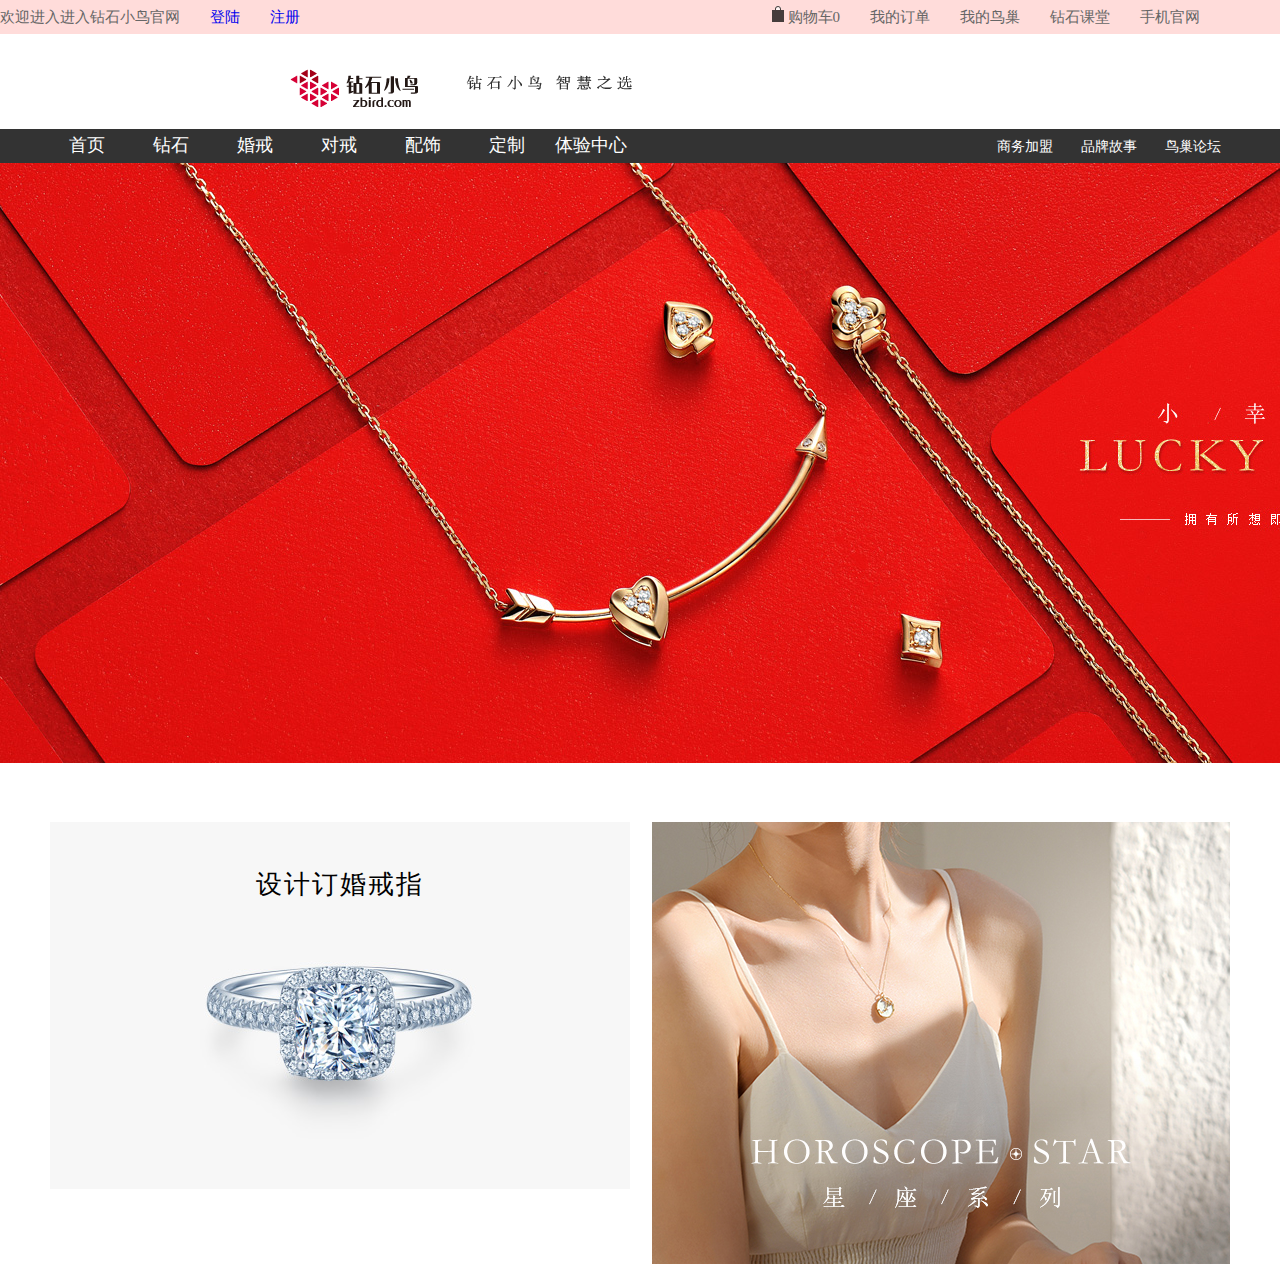
==== auth/index.html @ c62b1ae4 "首页修改" ====
<!DOCTYPE html>
<html>

<head>
    <meta charset="UTF-8">
    <meta name="viewport" content="width=device-width, initial-scale=1.0">
    <meta http-equiv="X-UA-Compatible" content="ie=edge">
    <title>Document</title>
    <link rel="stylesheet" href="../css/wwwcache/auth.css" type="text/css" media="screen" />
    <meta name="viewport" content="width=device-width,initial-scale=1">
    <link rel="stylesheet" href="css/header.css">
    <style>
        .nav {
            width: 100%;
            height: 34px;
            margin: 0 auto;
            background: #333;
            text-align: center;
            line-height: 34px;
        }
        
        .nav li {
            width: 80px;
            display: inline-flex;
        }
        
        .nav_top a {
            display: block;
            width: 97px;
            font: 18px Arail, "宋体";
            color: #fff;
            float: left;
            list-style: none;
            text-decoration: none;
        }
        
        .floor_middle {
            background: #fff;
            width: 100%;
            color: #333;
            font: 12px Arial, "宋体";
            text-align: center;
        }
        
        .floor_main {
            margin: 55px auto 0;
            width: 1180px;
        }
        
        .floor_main::after {
            clear: both;
            visibility: hidden;
            display: block;
            height: 0;
            font-size: 0;
            content: "";
        }
        
        .floor_title {
            float: left;
            background: #f7f7f7;
            width: 580px;
            padding-bottom: 46px;
        }
        
        .floor_title .u_lef_tit {
            font-size: 26px;
            margin: 0;
            padding: 45px 0 27px;
        }
        
        .u_lef_tit {
            color: #000;
            font: 24px Arial, "宋体";
            text-align: center;
            font-weight: normal;
            margin: 0;
            letter-spacing: 2px;
        }
        
        .floor_pic {
            float: right;
            width: 578px;
            height: 442px;
            position: relative;
        }
        
        .left_div_focus {
            width: 352px;
            height: 190px;
            margin: 24px auto 0;
            overflow: hidden;
            position: relative;
            z-index: 0;
        }
        
        .left_div_focus div {
            width: 352px;
            height: 190px;
            position: absolute;
            top: 0;
            left: 0;
        }
        
        .left_div_focus div.u_diy_1 {
            width: 352px;
            height: 190px;
            background: url("../auth/img/floorpic/floor2/diy_1.jpg") center no-repeat;
        }
        
        .left_div_focus div.u_diy_2 {
            background: url("../auth/img/floorpic/floor2/diy_2.jpg") center no-repeat;
            z-index: 2;
        }
        
        .left_div_focus div.u_diy_3 {
            background: url("../auth/img/floorpic/floor2/diy_3.jpg") center no-repeat;
            z-index: 2;
        }
        
        .left_div_focus a.left_btn {
            width: 204px;
            height: 34px;
            line-height: 34px;
            display: block;
            margin: 0px auto 12px;
            background: #f6827a;
            color: #fff;
            text-align: center;
            font-size: 12px;
        }
        
        .left_btn a {
            text-decoration: none;
        }
    </style>
</head>
<header>
    <!--登录页面顶部样式-->
    <div class="header_top">
        <!-- 顶部边框-->
        <div class="header_top_border">
            <ul class="header_top_border_left">
                <li>欢迎进入进入钻石小鸟官网</li>
                <li><a href="zxxn-login.html">登陆</a>
                </li>
                <li><a href="zxxn-reg.html">注册</a>
                </li>
            </ul>
            <ul class="header_top_border_right">
                <li>
                    <img src="img/login/header_box.png" width="12px" /> 购物车0
                </li>
                <li>我的订单</li>
                <li>我的鸟巢</li>
                <li>钻石课堂</li>
                <li>手机官网</li>
            </ul>
        </div>
    </div>
    <!-- 顶部LOGO-->
    <div class="indexw_header_middle">
        <div class="indexw_header_middleL">
            <a href="">
                <img class="indexl_logo" src="img/login/e7d95bd4f523b9d296421613e6267360.png" width="128px" height="38px" />
            </a>
        </div>
        <div class="index_slogan">
            <a href="index.html" target="_blank"><img src="img/login/pcslogan.png"></a>
        </div>
    </div>
</header>

<body>
    <div class="nav">
        <ul class="nav_top">
            <li><a href="">首页</a></li>
            <li><a href="">钻石</a></li>
            <li><a href="">婚戒</a></li>
            <li><a href="">对戒</a></li>
            <li><a href="">配饰</a></li>
            <li><a href="">定制</a></li>
            <li><a href="">体验中心</a></li>
            <li style="margin-left: 350px"><a href="" style="font-size: 14px">商务加盟</a></li>
            <li><a href="" style="font-size: 14px">品牌故事</a></li>
            <li><a href="" style="font-size: 14px">鸟巢论坛</a></li>
        </ul>
    </div>
    <div>
        <img src="../auth/img/lunbopic/lunbo1.jpg" alt="">
        <img src="../auth/img/lunbopic/lunbo2.jpg" alt="" hidden>
        <img src="../auth/img/lunbopic/lunbo3.jpg" alt="" hidden>
        <img src="../auth/img/lunbopic/lunbo4.jpg" alt="" hidden>
    </div>
    <div class="floor_middle">
        <div class="floor_main">
            <div class="floor_title">
                <h2 class="u_lef_tit">设计订婚戒指</h2>
                <div class="left_div_focus">
                    <div class="u_diy_1">
                    </div>
                    <div style="display: none" class="u_diy_2" hidden>
                    </div>
                    <div style="display: none" class="u_diy_3" hidden>
                    </div>
                    <a href="" class="left_btn" style="margin-top: 60px">从挑选钻石开始</a>
                    <a href="" class="left_btn">从挑选款式开始</a>
                </div>
            </div>
            <div class="floor_pic">
                <a href=""><img src="../auth/img/floorpic/floor2/4fadd17f7879fd63fd1bebb03452efa7.jpg" alt="" style="width: 578px;height: 442px;opacity: 1;"></a>
            </div>
        </div>
    </div>

</body>
<footer>

</footer>

</html>
---- css/wwwcache/auth.css ----
﻿:focus {
    outline: none;
}


/*for IE*/

::-moz-focus-inner {
    border-color: transparent;
}


/*for mozilla*/

input:focus {
    outline: none;
}

.auth_main_quick a:link,
.auth_main_quick a:visited,
.auth_main a:link,
.auth_main a:visited,
.auth_main_login a:link,
.auth_main_login a:visited {
    color: #999999;
    text-decoration: underline;
}

input {
    color: #333333;
    font-family: Arial, Helvetica, sans-serif;
}

input,
button,
select,
textarea {
    outline: none
}

input:-webkit-autofill {
    -webkit-box-shadow: 0 0 0px 1000px white inset;
}

input,
select,
textarea {
    margin: 0;
}

.clearHeight {
    width: 100%;
    height: auto;
    overflow: hidden;
    clear: both;
}

.auth_main_login {}

.auth_tit_login {
    text-align: left;
    width: 925px;
    height: 30px;
    padding: 0 0 0 15px;
    margin: 0 auto 1px auto;
    font-size: 16px;
    font-family: "宋体";
    color: #fff;
    background-color: #666666;
    line-height: 30px;
    overflow: hidden;
}

.auth_main_login .main {
        float: left;
        /* width:100%; */
        height: 510px;
        position: relative;
        overflow: hidden;
        right: -80px;
        top: 20px;
    background: url('../../ww3/auth/auth_main_login.jpg') no-repeat 38px 130px;
}

.auth_main_login .right {
    float: left;
    width: 380px;
    height: 434px;
    font-size: 12px;
    color: #666666;
    background: url('../../ww3/auth/pink_right.jpg') no-repeat scroll 78px 173px transparent;
}

.auth_main_login .main ul {
    text-align: left;
    margin-top: -15px;
    padding-top: 1px;
}

.auth_main_login .main ul li {
    list-style-position: outside;
    padding-left: 78px;
    text-align: left;
    font-size: 14px;
    color: #999999;
    height: 34px;
    line-height: 34px;
    overflow: hidden;
}

.auth_main_login .main .infoWrong {
    background: url('../../ww3/auth/info_wrong.jpg') no-repeat scroll 410px 10px transparent;
}

.auth_main_login .main .infoRight {
    background: url('../../ww3/auth/info_right.jpg') no-repeat scroll 410px 10px transparent;
}

.auth_main_login .main ul .tips {
    height: 22px;
    width: 310px;
    font-size: 12px;
    color: #666666;
    line-height: 22px;
    overflow: hidden;
}

.auth_main_login .main ul .tips02 {
    background: url('../../ww3/auth/icon_tips1.jpg') no-repeat sc
    roll 4px 1px #ffe79d;
}

.auth_main_login .main ul .tips01 {
    background: url('../../ww3/auth/icon_tips2.jpg') no-repeat scroll 4px 2px #f4bfbf;
}

.auth_main_login .main ul .aotologin {
    height: 20px;
    width: 360px;
    padding: 0;
    /*padding-top: 2px;*/
    font-size: 12px;
    font-family: "宋体";
    color: #666666;
    line-height: 16px;
    overflow: hidden;
}

.auth_main_login .main ul .aotologin span {
    font-family: "宋体";
    float: left;
    color: #666666;
}

.auth_main_login .main ul .aotologin a {
    font-family: "宋体";
    color: #666666;
    float: right;
    text-decoration: none;
}

.auth_main_login .main ul .aotologin a:hover {
    color: #ff8a81;
}

.auth_main_login .main ul .submit {
    height: 40px;
    width: 285px;
    padding: 0;
    font-size: 12px;
    margin-left: 77px;
    color: #666666;
    line-height: 40px;
    overflow: hidden;
}

.auth_main_login .main ul input {
    border: none;
}

.auth_main_login .main .inputStyle01,
.auth_main_login .main .inputStyle01Hover,
.auth_main_login .main .inputStyleTips {
    font-size: 12px;
    color: #333333;
    height: 34px;
    /*去除行高 H 10-30*/
    line-height: normal;
    line-height: 34px\9;
    padding-left: 16px;
    width: 267px;
    margin: 0;
    text-align: left;
    overflow: hidden;
    font-family: Arial, '宋体';
}

.auth_main_login .main ol {
    text-align: left;
}

.auth_main_login .main ol li {
    font-size: 12px;
    color: #666666;
    line-height: 24px;
}

.auth_main_login .right .button {
    width: 94px;
    height: 24px;
    text-align: center;
    line-height: 24px;
    border: none;
    color: #666666;
    cursor: pointer;
    background: url('../../ww3/auth/btn_bg.jpg') no-repeat scroll 0 0 transparent;
}

.auth_main_login .right ul {
    margin: 120px 0 0 80px;
}

.auth_main_login .right ol {
    margin: 50px 0 0 80px;
}

.auth_main_login .right li {
    text-align: left;
    font-size: 12px;
    color: #666;
    line-height: 24px;
}

.auth_main_login .alipayLogin .line {
    margin: 4px 45px 6px 0;
    border-top: dashed 1px #999;
}

.auth_main {
    text-align: left;
    width: 940px;
    margin: 0 auto;
    overflow: hidden;
    background: url('../../ww3/auth/authlogin_39.gif') no-repeat right bottom #fbc9bf;
}

.auth_main .auth_tit {
    text-align: left;
    width: 925px;
    padding: 0 0 0 15px;
    margin: 0px auto 1px auto;
    font-size: 14px;
    color: #fff;
    background-color: #666666;
    line-height: 30px;
    overflow: hidden;
    border-bottom: solid 1px #FFF;
    border-top: solid 1px #c2c2c2;
}

.auth_main .left {
    float: left;
    width: 530px;
    padding: 30px;
    padding-right: 0;
}

.auth_main .right {
    float: right;
    width: 360px;
    padding: 10px;
}

.auth_main .loginBottom {
    background: url('../../ww3/auth/authlogin_42.gif') no-repeat bottom;
    padding-bottom: 17px;
}

.auth_main .topTab {
    width: 530px;
}

.auth_main .topTab li {
    width: 110px;
    float: left;
    margin-right: 5px;
}

.auth_main .topTabNormal {
    background: url('../../ww3/auth/authlogin_03.gif') no-repeat;
    width: 110px;
    height: 38px;
    text-align: center;
    line-height: 38px;
    font-size: 14px;
    color: #fff;
    cursor: pointer;
}

.auth_main .topTabAction {
    background: url('../../ww3/auth/authlogin_05.gif') no-repeat;
    width: 110px;
    height: 38px;
    text-align: center;
    line-height: 38px;
    font-size: 14px;
    color: #987976;
    font-weight: bold;
    cursor: pointer;
}

.auth_main .loginContent {
    background: #FFF;
    width: 490px;
    padding: 20px;
    overflow: hidden;
}

.auth_main .loginContent li {
    margin-bottom: 2px;
    width: 420px;
    height: 60px;
    float: left;
}

.auth_main .loginContent li div {
    height: 20px;
}

.auth_main .loginContent li h2 {
    width: 90px;
    float: left;
    color: #999;
    font-size: 14px;
    font-weight: normal;
    text-align: right;
    line-height: 30px;
    _padding-top: 6px;
}

.auth_main .loginContent li p {
    float: right;
    margin-bottom: -2px;
    padding-left: 10px;
    width: 320px;
}

.auth_main .loginContent li h3 {
    float: left;
    padding-left: 10px;
    width: 130px;
}

.auth_main .loginContent li h4 {
    float: left;
    width: 100px;
    padding-left: 10px;
}

.auth_main .loginContent li h5 {
    float: left;
    line-height: 31px;
    font-weight: normal;
    color: #999;
}

.auth_main .loginContent .inputStyle01 {
    outline: none;
    font-size: 14px;
    color: #333333;
    background: url('../../ww3/auth/authlogin_10.gif') no-repeat;
    width: 276px;
    height: 27px;
    padding: 2px 0 0 5px;
    line-height: 26px;
}

.auth_main .loginContent .inputStyle01Hover {
    outline: none;
    font-size: 14px;
    color: #333333;
    background: url('../../ww3/auth/authlogin_10_2.gif') no-repeat;
    width: 276px;
    height: 27px;
    padding: 2px 0 0 5px;
    line-height: 26px;
}

.auth_main .loginContent .inputStyle02 {
    font-size: 14px;
    color: #333333;
    background: url('../../ww3/auth/authlogin_28.gif') no-repeat;
    width: 123px;
    height: 27px;
    padding: 2px 0 0 5px;
    line-height: 26px;
}

.auth_main .loginContent .inputStyle02Hover {
    outline: none;
    font-size: 14px;
    color: #333333;
    background: url('../../ww3/auth/authlogin_28_2.gif') no-repeat;
    width: 123px;
    height: 27px;
    padding: 2px 0 0 5px;
    line-height: 26px;
}

.auth_main .imgForm01 {
    border: solid 1px #c2c2c2;
    text-align: center;
    margin-top: 3px;
    padding: 1px 0;
    *vertical-align: middle;
    +vertical-align: middle;
}

.auth_main .loginContent .button01 {
    background: url('../../ww3/auth/authlogin_36.gif') no-repeat;
    width: 229px;
    height: 37px;
    line-height: 37px;
    text-align: center;
    font-size: 14px;
    color: #FFF;
    margin-left: 100px;
}

.auth_main .button02 {
    margin-bottom: 10px;
    width: 240px;
}

.auth_main .button02 h2 {
    color: #666;
    font-weight: normal;
    margin-bottom: 10px;
}

.auth_main .button02 p {
    background: url('../../ww3/auth/authlogin_13.gif') no-repeat;
    width: 94px;
    height: 24px;
    text-align: center;
    line-height: 24px;
}

.auth_main .right .line01 {
    border-bottom: dashed 1px #FFF;
    padding: 10px 0;
}

.auth_main .otherLogin {
    margin-bottom: 10px;
    width: 240px;
    padding: 20px 0 0 60px;
}

.auth_main .otherLogin p {
    margin-bottom: 10px;
    color: #666666;
}

.auth_main .loginContent .tips01 {
    color: #987976;
    background: url('../../ww3/auth/authlogin_43.gif') no-repeat;
    width: 248px;
    height: 22px;
    line-height: 22px;
    padding-left: 30px;
    margin-left: 100px;
    float: left;
}

.auth_main .loginContent .tips02 {
    color: #987976;
    background: url('../../ww3/auth/authlogin_44.gif') no-repeat;
    width: 248px;
    height: 22px;
    line-height: 22px;
    padding-left: 30px;
    margin-left: 100px;
    float: left;
}

.auth_main .loginContent .tips03 {
    background: url('../../ww3/auth/authlogin2_10.gif') no-repeat;
    width: 116px;
    height: 20px;
    font-size: 12px;
    color: #333333;
    line-height: 20px;
    text-align: center;
    margin-left: 100px;
    _margin-left: 150px;
    float: left;
    border: none;
    cursor: pointer;
}

*html .auth_main .loginContent .tips01 {
    color: #987976;
    background: url('../../ww3/auth/authlogin_43.gif') no-repeat;
    width: 248px;
    height: 22px;
    line-height: 22px;
    padding-left: 30px;
    margin-left: 50px;
    float: left;
}

*html .auth_main .loginContent .tips02 {
    color: #987976;
    background: url('../../ww3/auth/authlogin_44.gif') no-repeat;
    width: 248px;
    height: 22px;
    line-height: 22px;
    padding-left: 30px;
    margin-left: 50px;
    float: left;
}

*html .auth_main .loginContent .tips03 {
    background: url('../../ww3/auth/authlogin2_10.gif') no-repeat;
    width: 116px;
    height: 20px;
    line-height: 20px;
    text-align: center;
    margin-left: 100px;
    float: left;
    border: none;
    cursor: pointer;
}

.auth_main .loginContent li .emailChoice {
    position: absolute;
    background: #FFF;
    z-index: 100px;
    height: auto;
    width: 273px;
    height: 180px;
}

.auth_main .loginContent li .emailChoice .newemail {
    width: 260px;
    height: 18px;
    line-height: 18px;
    margin-bottom: 0;
    font-family: Arial, Helvetica, sans-serif;
    color: #999;
    padding: 0 5px;
    overflow: hidden;
}

.auth_main .emailChoiceAction {
    background: #fbc9bf;
}

.auth_main .infoRight {
    background: url('../../ww3/auth/info_right.jpg') no-repeat 390px 10px;
}

.auth_main .infoWrong {
    background: url('../../ww3/auth/info_wrong.jpg') no-repeat 390px 10px;
}

.auth_main_quick .infoRight {
    background: url('../../ww3/auth/info_right.jpg') no-repeat 270px 10px;
}

.auth_main_quick .infoWrong {
    background: url('../../ww3/auth/info_wrong.jpg') no-repeat 270px 10px;
}

.auth_main_quick {
    width: 100%;
    text-align: left;
}

.auth_main_quick .block {
    width: 100%;
}

.auth_main_quick .top {
    width: 330px;
    margin-bottom: 5px;
}

.auth_main_quick .top h2 {
    float: left;
    font-weight: normal;
    color: #666;
}

.auth_main_quick .top p {
    float: right;
}

.auth_main_quick .topTab {
    width: 330px;
}

.auth_main_quick .topTab li {
    width: 100px;
    float: left;
    margin-right: 2px;
}

.auth_main_quick .topTabNormal {
    background: url('../../ww3/auth/authlogin2_05.gif') no-repeat;
    width: 100px;
    height: 28px;
    text-align: center;
    color: #fff;
    line-height: 28px;
    font-size: 14px;
    cursor: pointer;
}

.auth_main_quick .topTabAction {
    background: url('../../ww3/auth/authlogin2_03.gif') no-repeat;
    width: 100px;
    height: 28px;
    text-align: center;
    line-height: 28px;
    font-size: 14px;
    color: #987976;
    font-weight: bold;
    cursor: pointer;
}

.auth_main_quick .loginContent {
    background: #FFF;
    width: 290px;
    padding: 20px;
    position: relative;
}

.auth_main_quick .loginContent .loginNav {
    border-bottom: dashed 1px #999;
    margin-bottom: 15px;
    padding-bottom: 10px;
}

.auth_main_quick .loginContent .loginNav .red {
    color: #F3776E;
}

.auth_main_quick .loginContent .loginNav span {
    cursor: pointer;
}

.auth_main_quick .loginContent .loginNav p {
    display: inline;
    padding: 0 5px;
}

.auth_main_quick .loginContent .loginDetail {
    width: 290px;
    overflow: hidden;
}

.auth_main_quick .loginContent .loginDetail li {
    float: left;
    width: 290px;
    overflow: hidden;
}

.auth_main_quick .loginContent .loginDetail li h2 {
    width: 45px;
    float: left;
    color: #666;
    font-weight: normal;
    text-align: right;
    line-height: 30px;
}

.auth_main_quick .loginContent .loginDetail li p {
    float: left;
    padding-left: 5px;
    width: 230px;
}

.auth_main_quick .loginContent .loginDetail li h3 {
    float: left;
    padding-left: 5px;
    width: 75px;
}

.auth_main_quick .loginContent .loginDetail li h4 {
    float: left;
    width: 80px;
    padding-left: 5px;
}

.auth_main_quick .loginContent .loginDetail li h5 {
    line-height: 31px;
    font-weight: normal;
    color: #999;
}

.auth_main_quick .inputStyleTips {
    color: #333333;
    background: url('../../ww3/auth/inputip_bg.jpg') no-repeat scroll -4px -2px transparent;
}

.auth_main_quick .inputStyle01 {
    color: #333333;
}

.auth_main_quick .inputStyle01Hover {
    color: #333333;
    background: url('../../ww3/auth/input_bg1.jpg') no-repeat scroll -4px -2px transparent;
}

.auth_main_quick .emailChoice {
    position: absolute;
    background: #FFF;
    z-index: 100px;
    left: 70px;
    top: 85px;
    width: 222px;
}

.auth_main_quick .emailChoice li {
    width: 212px;
    line-height: 18px;
    margin-bottom: 0;
    font-family: Arial, Helvetica, sans-serif;
    color: #999;
    padding: 0 5px;
}

.auth_main_quick .emailChoiceAction {
    background: #fbc9bf;
}

.auth_main_quick .imgForm01 {
    border: solid 1px #c2c2c2;
    text-align: center;
    margin-top: 2px;
    padding: 0;
}

.auth_main_quick .loginContent .tips01 {
    background: url('../../ww3/auth/authlogin_43_2.gif') no-repeat;
    width: 188px;
    height: 22px;
    line-height: 22px;
    padding-left: 30px;
    margin-left: 50px;
    float: left;
}

.auth_main_quick .loginContent .tips02 {
    background: url('../../ww3/auth/authlogin_44_2.gif') no-repeat;
    width: 188px;
    height: 22px;
    line-height: 22px;
    padding-left: 30px;
    margin-left: 50px;
    float: left;
}

.auth_main_quick .loginContent .tips03 {
    background: url('../../ww3/auth/authlogin2_10.gif') no-repeat;
    width: 116px;
    height: 20px;
    line-height: 20px;
    text-align: center;
    margin-left: 50px;
    float: left;
    color: #666;
    border: none;
    cursor: pointer;
}

*html .auth_main_quick .loginContent .tips01 {
    background: url('../../ww3/auth/authlogin_43_2.gif') no-repeat;
    width: 188px;
    height: 22px;
    line-height: 22px;
    padding-left: 52px;
    margin-left: 25px;
    float: left;
}

*html .auth_main_quick .loginContent .tips02 {
    background: url('../../ww3/auth/authlogin_44_2.gif') no-repeat;
    width: 188px;
    height: 22px;
    line-height: 22px;
    padding-left: 30px;
    margin-left: 25px;
    float: left;
}

*html .auth_main_quick .loginContent .tips03 {
    background: url('../../ww3/auth/authlogin2_10.gif') no-repeat;
    width: 116px;
    height: 20px;
    line-height: 20px;
    text-align: center;
    margin-left: 52px;
    float: left;
    color: #666;
    border: none;
    cursor: pointer;
}

.auth_main_quick .liHeight {
    margin: 0 0 0 45px;
    _margin-left: 25px;
    width: 260px;
    height: 22px;
    overflow: hidden;
}

.auth_main_quick .loginContent .button01 {
    background: url('../../ww3/auth/authlogin2_17.gif') no-repeat;
    width: 142px;
    height: 24px;
    line-height: 24px;
    text-align: center;
    color: #FFF;
    margin-left: 50px;
    margin-bottom: 5px;
}

.auth_main_quick .loginContent .button02 {
    background: url('../../ww3/auth/authlogin2_14.gif') no-repeat;
    width: 53px;
    height: 24px;
    line-height: 24px;
    text-align: center;
    color: #FFF;
    margin-left: 50px;
    margin-bottom: 5px;
    float: left;
}

.auth_main_quick .notice {
    margin-left: 45px;
    _margin-left: 22px
}

*html .auth_main_quick .loginContent .button02 {
    background: url('../../ww3/auth/authlogin2_14.gif') no-repeat;
    width: 53px;
    height: 24px;
    line-height: 24px;
    text-align: center;
    color: #FFF;
    margin-left: 44px;
    margin-bottom: 5px;
    float: left;
}

.auth_main_quick .loginContent .forgetpw {
    float: left;
    padding: 7px 0 0 8px;
}

.auth_main_quick .loginContent .otherLogin {
    border-top: dashed 1px #999;
    padding-top: 10px;
    margin-top: 10px;
}

.auth_main_quick .loginContent .loginCheckBox {
    float: left;
    padding-left: 50px;
    padding-bottom: 10px;
}

.auth_main .loginContent .loginAuto,
.auth_main_quick .loginContent .loginAuto {
    float: left;
    line-height: 22px;
    padding-left: 5px;
}

.auth_main .loginContent .loginCheckBox {
    float: left;
    padding-left: 100px;
    padding-bottom: 5px;
}

.auth_main .loginContent .button03 {
    background: url('../../ww3/auth/authlogin_47.gif') no-repeat;
    width: 119px;
    height: 37px;
    line-height: 37px;
    text-align: center;
    color: #FFF;
    margin-left: 100px;
    margin-bottom: 5px;
    float: left;
    font-size: 14px;
}

*html .auth_main .loginContent .button03 {
    background: url('../../ww3/auth/authlogin_47.gif') no-repeat;
    width: 119px;
    height: 37px;
    line-height: 37px;
    text-align: center;
    color: #FFF;
    margin-left: 50px;
    margin-bottom: 5px;
    float: left;
    font-size: 14px;
}

.auth_main .loginContent .forgetpw {
    float: left;
    padding: 13px 0 0 8px;
}

.auth_main .loginContent .otherLogin2 {
    border-top: dashed 1px #999;
    padding-top: 10px;
    margin-top: 10px;
}

.span_txt {
    padding: 4px 0 0 0;
    width: 43px;
    margin: 0px;
    float: left;
    line-height: 30px;
    color: #666666
}

.auth_main_quick .span_txt {
    width: 35px;
    _width: 26px;
    margin: 0px;
    float: left;
    line-height: 30px;
    color: #666666
}

.auth_logined {
    text-align: left;
    width: 940px;
    margin: 0 auto;
    overflow: hidden;
    margin-top: 5px;
    margin-bottom: 10px;
}

.auth_logined .tit {
    text-align: left;
    width: 925px;
    padding: 0 0 0 15px;
    margin: 0px auto 0px auto;
    font-size: 14px;
    color: #fff;
    background-color: #666666;
    line-height: 30px;
    overflow: hidden;
}

.auth_logined .cont {
    width: 938px;
    border: solid 1px #D3D9DC;
    border-top: none;
}

.auth_logined .cont .tips {
    text-align: center;
    padding-top: 50px;
    width: 700px;
    margin: 0 auto;
}

.auth_logined .cont .tips p {
    float: left;
    width: 140px;
    text-align: right;
    padding-right: 10px;
}

.auth_logined .cont .tips h3 {
    float: right;
    text-align: left;
    width: 550px;
    font-size: 16px;
    font-weight: bold;
}

.auth_logined .cont .tips h5 {
    float: right;
    text-align: left;
    width: 550px;
    font-size: 16px;
    font-weight: bold;
    padding-top: 3px;
}

.auth_logined .cont .tips h4 {
    float: right;
    width: 548px;
    text-align: left;
    color: #666;
    font-weight: normal;
    line-height: 18px;
    padding-left: 2px;
    padding-top: 5px;
    font-size: 14px;
}

.auth_logined .cont .verify {
    background: #FDE8E3;
    margin: 20px;
    padding: 15px 30px;
    margin-bottom: 10px;
    margin-top: 50px;
}

.auth_logined .cont .verifyTop {
    background: url('../../ww3/auth/authlogined_r6_c2_s1.jpg') no-repeat 0 5px;
    padding-left: 25px;
    line-height: 25px;
    color: #333;
    margin-bottom: 40px;
}

.auth_logined .verifyCont {
    width: 838px;
}

.auth_logined .verifyCont .left {
    float: left;
    width: 415px;
}

.auth_logined .verifyCont .right {
    float: right;
    width: 415px;
}

.auth_logined .verifyContDetail {
    width: 415px;
    margin-bottom: 20px;
}

.auth_logined .verifyContDetail p {
    float: left;
    width: 100px;
    text-align: right;
    padding-right: 10px;
}

.auth_logined .verifyContDetail h3 {
    float: right;
    text-align: left;
    width: 300px;
    padding-top: 15px;
}

.auth_logined .verifyContDetail h4 {
    float: right;
    width: 297px;
    text-align: left;
    color: #666;
    font-weight: normal;
    line-height: 25px;
    padding-left: 3px;
    padding-top: 10px;
}

.auth_logined .verifyContDetail02 {
    width: 330px;
    margin-bottom: 20px;
    padding-left: 85px;
}

.auth_logined .verifyContDetail02 p {
    float: left;
    width: 100px;
    text-align: right;
    padding-right: 10px;
}

.auth_logined .verifyContDetail02 h3 {
    float: right;
    text-align: left;
    width: 215px;
    padding-top: 15px;
}

.auth_logined .verifyContDetail02 h4 {
    float: right;
    width: 212px;
    text-align: left;
    color: #666;
    font-weight: normal;
    line-height: 25px;
    padding-left: 3px;
    padding-top: 10px;
}

.auth_logined a.gray_333:link,
a.gray_333:visited {
    color: #333;
    text-decoration: none;
}

.auth_logined a.gray_333:hover {
    text-decoration: underline;
    color: #333;
}

.auth_logined a.gray_333:active {
    color: #333;
    text-decoration: underline;
}

.auth_logined .skip {
    margin-bottom: 10px;
    text-align: right;
    padding-right: 30px;
}

.auth_password {
    text-align: left;
    width: 940px;
    margin: 0 auto;
    overflow: hidden;
    margin-top: 20px;
}

.auth_password .tit {
    text-align: left;
    width: 924px;
    padding: 0 0 0 15px;
    margin: 0px auto 1px auto;
    font-size: 14px;
    color: #fff;
    background-color: #666666;
    line-height: 30px;
    overflow: hidden;
    border-top: solid 1px #c2c2c2;
}

.auth_password .cont {
    background: url('../../ww3/auth/authpw_r6_c2_s1.jpg') repeat-y;
    width: 939px;
}

.auth_password .contBottom {
    background: url('../../ww3/auth/authpw_r7_c2_s1.jpg') no-repeat bottom;
    width: 939px;
    padding-bottom: 5px;
}

.auth_password .cont02 {
    background: url('../../ww3/auth/authlogin_45.gif');
    width: 939px;
}

.auth_password .contBottom02 {
    background: url('../../ww3/auth/authpw_r11_c2_s1.jpg') no-repeat bottom;
    width: 939px;
    padding-bottom: 5px;
    padding-top: 15px;
}

.auth_password .contDetail {
    padding: 15px 10px;
}

.auth_password .contDetail .left {
    float: left;
    width: 450px;
    background: #FFF;
    height: 374px;
}

.auth_password .contDetail .right {
    float: right;
    width: 450px;
    background: #FFF;
    height: 374px;
}

.auth_password .loginContent {
    background: #FFF;
    width: 410px;
    padding: 20px;
}

.auth_password .loginContent li {
    width: 410px;
    height: 58px;
    float: left;
}

.auth_password .loginContent li h2 {
    width: 80px;
    float: left;
    color: #999;
    font-size: 14px;
    font-weight: normal;
    text-align: right;
    line-height: 30px;
}

.auth_password .loginContent li p {
    float: right;
    padding-left: 10px;
    width: 320px;
    text-align: left;
}

.auth_password .loginContent li h3 {
    float: left;
    padding-left: 10px;
    width: 130px;
}

.auth_password .loginContent li h4 {
    float: left;
    width: 100px;
    padding-left: 10px;
}

.auth_password .loginContent li h5 {
    float: left;
    line-height: 31px;
    font-weight: normal;
    color: #999;
}

.auth_password .loginContent .inputStyle01 {
    background: url('../../ww3/auth/authlogin_10.gif') no-repeat;
    width: 276px;
    height: 27px;
    padding: 2px 0 0 5px;
    line-height: 26px;
}

.auth_password .loginContent .inputStyle01Hover {
    background: url('../../ww3/auth/authlogin_10_2.gif') no-repeat;
    width: 276px;
    height: 27px;
    padding: 2px 0 0 5px;
    line-height: 26px;
}

.auth_password .loginContent .inputStyle02 {
    background: url('../../ww3/auth/authlogin_28.gif') no-repeat;
    width: 123px;
    height: 27px;
    padding: 2px 0 0 5px;
    line-height: 26px;
}

.auth_password .loginContent .inputStyle02Hover {
    outline: none;
    font-size: 14px;
    color: #333333;
    background: url('../../ww3/auth/authlogin_28_2.gif') no-repeat;
    width: 123px;
    height: 27px;
    padding: 2px 0 0 5px;
    line-height: 26px;
}

.auth_password .imgForm01 {
    border: solid 1px #c2c2c2;
    text-align: center;
    margin-top: 3px;
    padding: 1px 0;
}

.auth_password .loginContent .button01 {
    background: url('../../ww3/auth/authpw_r9_c5_s1.jpg') no-repeat;
    width: 119px;
    height: 37px;
    line-height: 37px;
    text-align: center;
    font-size: 14px;
    color: #FFF;
    margin-left: 90px;
}

.auth_password .loginContent .button02 {
    background: url('../../ww3/auth/authpw_r9_c5_s1.jpg') no-repeat;
    width: 119px;
    height: 37px;
    line-height: 37px;
    text-align: center;
    font-size: 14px;
    color: #FFF;
    margin-left: 28px;
}

.auth_password .pwTop01 {
    background: url('../../ww3/auth/authpw_r2_c3_s1.jpg') no-repeat 5px 4px;
    border-bottom: dotted 1px #666;
    padding: 10px;
    padding-left: 30px;
    font-size: 14px;
    color: #666;
    margin: 0 10px;
    margin-top: 5px;
}

.auth_password .pwTop02 {
    background: url('../../ww3/auth/authpw_r3_c7_s1.jpg') no-repeat 5px 8px;
    border-bottom: dotted 1px #666;
    padding: 10px;
    padding-left: 40px;
    font-size: 14px;
    color: #666;
    margin: 0 10px;
    margin-top: 5px;
    text-align: left;
}

.auth_password .tips01 {
    background: url('../../ww3/auth/authlogin_43.gif') no-repeat;
    width: 248px;
    height: 22px;
    line-height: 22px;
    padding-left: 30px;
    margin-left: 90px;
    float: left;
}

*html .auth_password .tips01 {
    background: url('../../ww3/auth/authlogin_43.gif') no-repeat;
    width: 248px;
    height: 22px;
    line-height: 22px;
    padding-left: 30px;
    margin-left: 45px;
    float: left;
}

.auth_password .tips02 {
    background: url('../../ww3/auth/authlogin_44.gif') no-repeat;
    width: 248px;
    height: 22px;
    line-height: 22px;
    padding-left: 30px;
    margin-left: 90px;
    float: left;
}

*html .auth_password .tips02 {
    background: url('../../ww3/auth/authlogin_44.gif') no-repeat;
    width: 248px;
    height: 22px;
    line-height: 22px;
    padding-left: 30px;
    margin-left: 45px;
    float: left;
}

.auth_password .tips02_ {
    background: url('../../ww3/auth/authpw_r11_c2_s2_s1.jpg') no-repeat 0 5px;
    padding-left: 25px;
    line-height: 25px;
    font-size: 14px;
    color: #999;
}

.auth_password .tips03 {
    background: url("../../ww3/auth/authlogin2_10.gif") no-repeat scroll 0 0 transparent;
    border: medium none;
    color: #333333;
    cursor: pointer;
    float: left;
    font-size: 12px;
    height: 20px;
    line-height: 20px;
    margin-left: 90px;
    text-align: center;
    width: 116px;
}

.auth_password .resetpw {
    margin: 15px 10px;
    background: #FFF;
    padding: 20px;
    margin-top: 0;
}

.auth_password .infoWrong {
    background: url('../../ww3/auth/info_wrong.jpg') no-repeat scroll 370px 10px transparent;
}

.auth_password .infoRight {
    background: url('../../ww3/auth/info_right.jpg') no-repeat scroll 370px 10px transparent;
}

.auth_verify {
    text-align: left;
    padding-top: 10px;
    width: 980px;
    margin: 0 auto;
    color: #333;
}

.auth_verify .block02 {
    width: 878px;
    border: solid 1px #BEC5C9;
    background: #FAFAFA;
    padding: 50px 50px;
    min-height: 350px;
}

.auth_verify .left {
    float: left;
}

.auth_verify .right {
    float: right;
    width: 755px;
}

.auth_verify .right .block01 {
    border: solid 1px #D3D9DC;
    min-height: 616px;
    text-align: left;
}

.auth_verify .right .block01 h2 {
    font-size: 14px;
    padding: 0 10px;
    line-height: 30px;
    background: #F9FBFC;
    color: #333;
    border-bottom: solid 1px #D3D9DC;
}

.auth_verify .right .cont {
    padding: 20px 50px;
    margin-bottom: 150px;
}

.auth_verify .right .cont h3 {
    background: url('../../ww3/auth/grzx_01_s1.jpg') no-repeat;
    padding-left: 35px;
    line-height: 30px;
    font-weight: normal;
    font-size: 14px;
    margin-bottom: 5px;
}

.auth_verify .right .cont h4 {
    background: url('../../ww3/auth/authlogin2_10.gif') no-repeat;
    width: 116px;
    height: 20px;
    text-align: center;
    line-height: 20px;
    font-weight: normal;
    color: #999;
    margin-left: 35px;
    margin-bottom: 10px;
}

.auth_verify .right .cont h5 {
    padding-left: 35px;
    line-height: 30px;
    font-weight: normal;
    color: #666;
    margin-bottom: 5px;
}

.auth_verify .right .cont .btss {
    padding-left: 35px;
}

.auth_verify .right .cont .btss p {
    float: left;
}

.auth_verify .right .cont .btss p input {
    padding: 5px;
    width: 106px;
}

.auth_verify .right .cont .confirmBt {
    background: url('../../ww3/auth/authlogin2_14.gif') no-repeat;
    width: 53px;
    height: 24px;
    text-align: center;
    line-height: 24px;
    margin-left: 10px;
    margin-top: 2px;
    float: left;
}

.auth_verify .right .cont .checkEmailBt {
    background: url('../../ww3/auth/authlogin2_15.gif') no-repeat;
    width: 94px;
    height: 24px;
    text-align: center;
    margin-top: 2px;
    line-height: 24px;
}

.auth_verify .right .tips {
    margin: 20px 50px;
}

.auth_verify .right .tips h3 {
    background: url('../../ww3/auth/payment_r25_c2_s1.jpg') no-repeat;
    padding-left: 20px;
    line-height: 18px;
    border-bottom: dotted 1px #999;
    padding-bottom: 10px;
    margin-bottom: 10px;
    color: #333;
}

.auth_verify .right .tips h4 {
    line-height: 18px;
    border-bottom: dotted 1px #999;
    padding-bottom: 10px;
    margin-bottom: 10px;
    color: #333;
    padding-left: 5px;
}

.auth_verify .right .tips p {
    line-height: 25px;
    color: #666;
}

.auth_verify .right .cont_yz {
    margin: 20px 50px;
    margin-bottom: 70px;
}

.auth_verify .right .cont_yz h3 {
    line-height: 30px;
    font-weight: normal;
    font-size: 14px;
    margin-bottom: 15px;
    color: #666;
}

.auth_verify .right .cont_yz h3 .input {
    background: url('../../ww3/auth/authlogin2_10.gif') no-repeat;
    width: 116px;
    height: 20px;
    text-align: center;
    line-height: 20px;
    font-weight: normal;
    color: #999;
    font-size: 12px;
    border: none;
    cursor: pointer;
    padding-top: 2px;
}

.auth_verify .right .cont_yz .botton {
    background: url('../../ww3/auth/authlogin2_15.gif') no-repeat;
    width: 94px;
    height: 24px;
    text-align: center;
    line-height: 24px;
    margin-left: 77px;
    color: #fff;
    font-size: 12px;
    border: none;
    cursor: pointer;
    padding-top: 3px;
}

.auth_verify .right .cont_yz input {
    padding: 5px;
    width: 208px;
    color: #333;
    font-size: 14px;
    font-family: Arial;
}

.auth_verify .block02 .emailFail {
    width: 350px;
    margin: 0 auto;
}

.auth_verify .block02 .emailFail h3 {
    background: url('../../ww3/auth/auth_verify_r2_c2_s1.jpg') no-repeat 0 2px;
    padding-left: 40px;
    line-height: 35px;
    font-size: 16px;
}

.auth_verify .block02 .emailFail p {
    line-height: 35px;
    padding-left: 42px;
    color: #999;
}

.auth_verify .block02 .bts {
    margin-top: 30px;
}

.auth_verify .block02 .bts .bt01 {
    background: url('../../ww3/auth/auth_verify_r4_c3_s1.jpg') no-repeat;
    width: 119px;
    height: 37px;
    text-align: center;
    line-height: 37px;
    font-size: 16px;
    float: left;
    margin-right: 30px;
}

.auth_verify .block02 .bts .bt02 {
    background: url('../../ww3/auth/auth_verify_r4_c6_s1.jpg') no-repeat;
    width: 119px;
    height: 37px;
    text-align: center;
    line-height: 37px;
    font-size: 16px;
    float: left;
}

.phone_table td {
    float: left;
    height: 20px;
    line-height: 20px;
    font-size: 12px;
    color: #999999;
}

.phone_table .inputStyle03 {
    outline: none;
    font-size: 12px;
    color: #333333;
    height: 20px;
    line-height: 20px;
    padding-left: 16px;
    width: 50px;
    margin: 2px;
    text-align: left;
    overflow: hidden;
}


/*********************************登录***************************************/

.auth_bg {
    width: 100%;
    height: 601px;
    overflow: hidden;
    clear: both;
    background: #f7e4db;
}

.reg_success_hy {
    float: left;
    font-weight: normal;
    font-family: Arial, "宋体";
    font-size: 20px;
    color: #000;
}

.login_border {
    width: 1180px;
    height: auto;
    margin: 0 auto;
    position: relative;
    overflow: hidden;
}

.login_right {
    width: 452px;
    height: 688px;
    float: left;
    overflow: hidden;
    position: relative;
}

.login_phase_click {
    background: url('../../ww3/auth/login_phase.jpg') no-repeat right top;
}

.btn_login_2 {
    width: 298px;
    height: 37px;
    cursor: pointer;
    border: none;
    background: url('../../ww3/auth/btn_login_2.jpg') no-repeat left top;
}

.btn_login_2:hover {
    background: url('../../ww3/auth/btn_login_2.jpg') no-repeat right top;
}

.login_hezuo {
    width: 329px;
    height: 12px;
    float: left;
    margin-left: 50px;
    background: url('../../ww3/auth/login_hezuo.png') no-repeat left top;
}

.zhifubao-btn {
    width: 46px;
    height: 46px;
    float: left;
    display: block;
    margin-left: 18px;
    background: url('../../ww3/auth/zhifubao-btn.jpg') no-repeat left top;
}

.zhifubao-btn:hover {
    background: url('../../ww3/auth/zhifubao-btn.jpg') no-repeat right top;
}

.main .jihuozhuce {
    width: auto;
    height: 20px;
    position: absolute;
    right: 50px;
    top: 102px;
    color: #333;
    z-index: 5;
}

.main .txt111 {
    width: auto;
    height: 20px;
    position: absolute;
    left: 38px;
    top: 95px;
    color: #000;
    font-family: "宋体";
    font-size: 20px;
    z-index: 5;
}

.main .jihuozhuce a {
    color: #666;
    float: left;
    font-family: "宋体";
    font-size: 12px;
}

.main .jihuozhuce a:hover {
    color: #ff8a81;
}

.main .jihuozhuce span {
    height: 15px;
    overflow: hidden;
    color: #666;
    margin-left: 10px;
    margin-right: 10px;
    margin-top: 1px;
    float: left;
    font-family: "宋体";
    font-size: 12px;
}

.login_border:after,
.tab_reg:after {
    clear: both;
    display: block;
    height: 0;
    font-size: 0;
    visibility: hidden;
}


/*********************************注册***************************************/

.skip_login {
    font-family: '宋体';
    margin: 20px 0 0 0;
    text-align: right;
    padding-right: 45px;
}

.skip_logina {
    display: block;
    color: #666;
    font-size: 12px;
    font-family: '宋体';
    position: absolute;
    right: 52px;
    top: 99px;
    z-index: 5
}

.skip_logina:hover {
    color: #666!important;
}

.skip_logina i {
    font-style: normal;
    color: #ff8a81;
    padding-left: 10px;
}

.skip_logina2 {
    display: block;
    color: #000;
    font-size: 20px;
    font-family: '宋体';
    position: absolute;
    left: 0px;
    top: 92px;
    z-index: 5
}

.auth_bar_right {
    width: 366px;
    height: 600px;
    float: right;
    position: relative;
    padding-right: 50px;
    padding-top: 60px;
}

.tab_reg {
    margin: 28px 0 0 31px;
    width: 375px;
    height: 43px;
    position: relative;
}

.tab_reg a {
    float: left;
    display: block;
    width: 182px;
    height: 42px;
    font-size: 12px;
    font-family: "宋体";
    color: #666666;
    line-height: 42px;
}


/*width:125px;2015-08-31*/

.tab_reg .on {
    color: #ff8a81
}

.line_hover {
    position: absolute;
    z-index: 3;
    display: block;
    width: 182px;
    height: 2px;
    bottom: 0px;
    left: 5px;
    background: #ff8782;
}

.form_reg {
    margin-top: 30px;
    background: #fcede9;
    padding-top: 45px;
    padding-left: 41px;
    padding-bottom: 42px;
}

.form_reg p {
    text-align: left;
}

.form_reg input {
    font-family: Arial, '宋体';
}

.form_reg p label {
    height: 20px;
    line-height: 20px;
    padding: 6px 0 6px 10px;
    font-family: Arial, '宋体';
    font-size: 12px;
    color: #000;
    display: inline-block;
    background: #fff;
    vertical-align: middle;
    border: 1px solid #fff;
}

.form_reg p label em {
    display: inline-block;
    width: 60px;
    font-style: normal;
}

.input_w01 label,
.input_w02 label {}

.input_w01 label {
    width: 271px;
}

.input_w01 input {
    width: 250px;
    margin-top: 2px;
    color: #b0b0b0;
    background: none;
    display: inline-block;
    border: none;
}

.input_w02 label {
    width: 126px;
}

.input_code {
    width: 63px;
    color: #b0b0b0;
    background: none;
    display: inline-block;
    border: none;
}

.code_resend,
.code_send {
    height: 34px;
    display: inline-block;
    border: none;
    vertical-align: top;
    cursor: pointer;
    font-family: Arial, '宋体';
    text-align: center;
}

.code_send {
    background: #feaca0;
    color: #fff;
    margin-left: 12px;
    width: 133px;
}

.code_send:hover {
    opacity: 0.85;
    filter: alpha(opacity=85);
}

.code_resend {
    background: url('../../ww3/auth/resend_147x36.jpg') left top no-repeat;
    text-align: center;
    width: 145px;
}

.input_w02 a {
    padding-left: 7px;
    font-family: Arial, '宋体';
    color: #666;
}

.input_w03 {
    line-height: 17px;
    color: #505050!important;
    margin-bottom: 17px;
}

.checkedbox {
    filter: alpha(opacity=0);
    -moz-opacity: 0;
    opacity: 0;
    width: 7px;
}

.input_w03 label {
    background: #fff;
    width: 13px!important;
    height: 13px!important;
    padding: 0px!important;
    margin-right: 8px;
    cursor: pointer;
    display: inline-block;
    background: url('../../ww3/auth/login_phase.jpg') no-repeat left top;
}

.forcheck {
    background: url('../../ww3/auth/login_phase.jpg') no-repeat right top !important;
}

.input_w03 .login_phase {
    margin-left: 0;
    border: 0;
}

.input_w03 a {
    color: #505050!important;
    text-decoration: underline!important;
}

.input_w03 a:hover {
    color: #ff8a81!important;
}

.reg_btn {
    background: #ff8a81;
    color: #fff;
    width: 281px;
    height: 32px;
    border: none;
    cursor: pointer;
    text-align: center;
    line-height: 34px\9;
    line-height: normal;
    display: block;
    margin: 0;
}

.reg_btn:hover {
    opacity: 0.85;
    filter: alpha(opacity=85);
}

.input_w05 label {
    width: 180px;
    margin-right: 5px;
}

.input_w05 label input {
    width: 102px;
    border: none;
}

.input_card_passw {
    background: url('../../ww3/auth/btn_carcode.jpg') left top no-repeat;
    width: 100px;
    height: 36px;
    border: none;
    display: inline-block;
    vertical-align: top;
    cursor: pointer;
    text-align: center;
}

.input_card_passw:hover {
    background: url('../../ww3/auth/btn_carcode.jpg') right top no-repeat;
}

.reg_success_title {
    text-align: left;
    overflow: hidden;
    padding-top: 50px;
}

.reg_success_title span {
    float: right;
    color: #8c8b8b;
    line-height: 25px;
}

.reg_success_title span a {
    font-family: Arial, '宋体';
    font-size: 13px;
    color: #7a7a7a;
    font-weight: normal;
    margin-left: 10px;
}

.reg_success_text_01 {}

.reg_success_text_01 dd {
    background: url('../../ww3/auth/icon_bird.png') no-repeat;
    width: 138px;
    height: 102px;
    margin: 0 auto 20px;
}

.reg_success_text_01 dt {
    font-family: "宋体";
    margin: 0 auto;
}

.reg_success_text_01 dt strong {
    font-size: 22px;
    line-height: 38px;
    color: #000;
    font-family: "宋体";
    font-weight: normal;
}

.reg_success_text_01 .a_shopping {
    margin-top: 28px;
    background: #ff8a81;
    color: #fff;
    font-size: 12px;
    font-family: "宋体";
    width: 285px;
    height: 35px;
    line-height: 35px;
    display: inline-block;
    vertical-align: top;
}

.reg_success_text_01 .a_shopping:hover {
    opacity: 0.85;
    filter: alpha(opacity=85);
}

.reg_success_text_01 dt p {
    font-size: 12px;
    margin-top: 25px;
    color: #666;
    font-family: Arial, "宋体";
}

.shadow_line {
    background: url('../../ww3/auth/shadow_line.png') no-repeat;
    width: 199px;
    height: 4px;
    display: block;
    margin: 45px auto;
}

.text_tips {
    color: #7a7a7a;
    font-family: "宋体";
    font-size: 12px;
    margin-top: 90px;
    display: block;
}

.info_verify,
.complete_info {
    width: 138px;
    height: 35px;
    line-height: 35px;
    text-align: center;
    display: inline-block;
    margin-top: 30px;
}

.info_verify {
    background: #fdf7f4;
    margin-right: 10px;
}

.complete_info {
    background: #fdf7f4;
}

.info_verify:hover {
    opacity: 0.85;
    filter: alpha(opacity=85);
}

.complete_info:hover {
    opacity: 0.85;
    filter: alpha(opacity=85);
}

.reg_success_text_01ss {
    margin-top: 85px;
    display: block;
}


/*********************************登录***************************************/

.login_border {
    width: 1180px;
    height: auto;
    margin: 0 auto;
    position: relative;
    overflow: hidden;
}

.login_left {
    width: 728px;
    height: 688px;
    float: left;
    overflow: hidden;
    position: relative;
}

.add_left {
    width: 728px;
    height: 460px;
    position: absolute;
    top: 112px;
    left: 0;
    z-index: 4;
}

.fly_img {
    width: 728px;
    height: 688px;
    z-index: 2;
    position: absolute;
    top: 0px;
    left: 0px;
}

.login_fly {
    width: 113px;
    height: 104px;
    position: absolute;
    left: 309px;
    top: 265px;
    z-index: 3;
    background: url('../../ww3/auth/login_fly.gif') no-repeat center top;
}

.login_right {
    width: 452px;
    height: 636px;
    float: left;
    overflow: hidden;
    position: relative;
}

#frmLogin {
    margin-top: 152px;
}

.login_phase {
    width: 13px;
    height: 13px;
    float: left;
    padding: 0;
    margin-right: 10px;
    margin-top: 2px;
    margin-left: 77px;
    cursor: pointer;
    overflow: hidden;
    background: url('../../ww3/auth/login_phase.jpg') no-repeat left top;
}

.login_phase_click {
    background: url('../../ww3/auth/login_phase.jpg') no-repeat right top;
}

.btn_login_2 {
    width: 298px;
    height: 37px;
    float: left;
    cursor: pointer;
    border: none;
    background: url('../../ww3/auth/btn_login_2.jpg') no-repeat left top;
}

.btn_login_2:hover {
    background: url('../../ww3/auth/btn_login_2.jpg') no-repeat right top;
}

.login_hezuo {
    width: 329px;
    height: 12px;
    float: left;
    margin-left: 39px;
    background: url('../../ww3/auth/login_hezuo.png') no-repeat left top;
}

.qq-btn {
    width: 46px;
    height: 46px;
    float: left;
    display: block;
    background: url('../../ww3/auth/qq-btn.jpg') no-repeat left top;
}

.qq-btn:hover {
    background: url('../../ww3/auth/qq-btn.jpg') no-repeat right top;
}

.weixin-btn {
    width: 46px;
    height: 46px;
    float: left;
    display: block;
    margin-left: 32px;
    background: url('../../ww3/auth/weixin-btn.jpg') no-repeat left top;
}

.weixin-btn:hover {
    background: url('../../ww3/auth/weixin-btn.jpg') no-repeat right top;
}

.sina-btn {
    width: 46px;
    height: 46px;
    float: left;
    display: block;
    margin-left: 32px;
    background: url('../../ww3/auth/sina-btn.jpg') no-repeat left top;
}

.sina-btn:hover {
    background: url('../../ww3/auth/sina-btn.jpg') no-repeat right top;
}

.zhifubao-btn {
    width: 46px;
    height: 46px;
    float: left;
    display: block;
    margin-left: 32px;
    background: url('../../ww3/auth/zhifubao-btn.jpg') no-repeat left top;
}

.zhifubao-btn:hover {
    background: url('../../ww3/auth/zhifubao-btn.jpg') no-repeat right top;
}

.auth_pop_close {
    width: 25px;
    height: 25px;
    position: absolute;
    right: 13px;
    top: 5px;
    display: block;
    background: url('../../ww3/auth/auth_pop_close.png') no-repeat left top;
    z-index: 5;
}

.auth_pop_close:hover {
    background: url('../../ww3/auth/auth_pop_close.png') no-repeat right top;
}


/*********************************密码找回***************************************/

.cover {
    position: absolute;
    color: #a9a9a9;
    left: 15px;
    top: 10px;
    display: block;
}

.password_step {
    margin-top: 20px;
}

.password_steptxt {
    text-align: left;
    margin-top: 50px;
    font-size: 20px;
    color: #000;
    padding-left: 90px;
    font-family: "宋体";
}

.password_border {
    width: 286px;
    height: auto;
    margin: 0 auto;
    display: block;
    position: relative;
}

.password_text {
    width: 50px;
    height: 34px;
    padding-left: 17px;
    text-align: left;
    line-height: 34px;
    color: #999;
    display: inline-block;
    font-family: "宋体";
    background: #fff;
    float: left;
    font-size: 12px;
}

.password_input {
    width: 275px;
    height: 34px;
    padding-left: 10px;
    line-height: normal;
    line-height: 34px\9;
    font-family: Arial, "宋体";
    float: left;
    color: #999;
    border: none;
}

.password_true {
    width: 19px;
    height: 19px;
    position: absolute;
    right: -25px;
    top: 10px;
    background: url('../../ww3/auth/true.png') no-repeat left top;
    z-index: 5;
}

.password_false {
    width: 19px;
    height: 19px;
    position: absolute;
    right: -25px;
    top: 10px;
    background: url('../../ww3/auth/false.png') no-repeat left top;
    z-index: 5;
}

.yanzheng_huan {
    float: left;
    display: block;
    font-family: "宋体";
    margin-left: 10px;
    margin-top: 11px;
    color: #333;
}

.login_border .next_btn {
    width: 285px;
    height: 35px;
    line-height: 35px;
    text-align: center;
    display: block;
    color: #fff;
    margin: 0 auto;
    background: #ff8a81;
}

.login_border .next_btn:hover {
    opacity: 0.85;
    filter: alpha(opacity=85);
}

#passtwo .send_btn {
    width: 285px;
    height: 35px;
    line-height: 35px;
    text-align: center;
    display: block;
    color: #fff;
    margin: 0 auto;
    background: #ff8a81;
}

#passtwo .send_btn:hover {
    opacity: 0.85;
    filter: alpha(opacity=85);
}

.password_butterfly {
    width: 120px;
    height: 100px;
    position: absolute;
    left: 743px;
    top: 156px;
    background: url('../../ww3/auth/password_butterfly.jpg') no-repeat left top;
    z-index: 5;
}

.yanzheng {
    width: 189px;
    height: 36px;
    text-align: left;
    background: #fff;
    line-height: 36px;
    font-family: Arial, "宋体";
    float: left;
    color: #333;
    border: none;
}

.yanzhengInput {
    width: 270px;
    height: 36px;
    text-align: left;
    background: #fff;
    float: left;
    color: #999;
    border: none;
    font-family: Arial, '宋体';
    line-height: 36px\9;
    line-height: normal;
    padding: 0;
    padding-left: 15px;
}

.yanzheng_xiala {
    width: 33px;
    height: 36px;
    position: absolute;
    right: 0px;
    top: 0px;
    /*background:url('http://img.zbird.cn/ww3/auth/yanzheng_xiala.jpg') no-repeat left top;*/
}

.yanzheng_xiala_hover {
    width: 33px;
    height: 36px;
    position: absolute;
    right: 0px;
    top: 0px;
    /*background:url('http://img.zbird.cn/ww3/auth/yanzheng_xiala.jpg') no-repeat right top;*/
}

.yanzheng_show {
    width: 215px;
    height: auto;
    background: #fff;
    position: absolute;
    right: 0px;
    top: 36px;
    display: none;
    opacity: 0.9;
    filter: alpha(opacity=90);
    z-index: 5;
}

.yanzheng_show p {
    line-height: 25px;
    cursor: pointer;
    color: #666;
    padding-left: 14px;
    text-align: left;
}

.yanzheng_show p:hover {
    background: #fef6f6;
}

#find_checknum {
    width: 145px;
    height: 36px;
    line-height: 36px\9;
    color: #fff;
    line-height: normal;
    float: left;
    margin-left: 6px;
    text-align: center;
    border: none;
    cursor: pointer;
    background: #feaca0;
}

#find_checknum:hover {
    opacity: 0.85;
    filter: alpha(opacity=85);
}

.send_sucess_border {
    width: 1180px;
    height: 550px;
    margin: 0 auto;
    overflow: hidden;
}

.login_border .shopping {
    width: 138px;
    height: 35px;
    line-height: 35px;
    text-align: center;
    display: inline-block;
    color: #fff;
    margin: 0 auto;
    margin-top: 25px;
    background: #ff8a81;
}

.login_border .shopping:hover {
    opacity: 0.85;
    filter: alpha(opacity=85);
}

.login_border .mine_niaochao {
    width: 138px;
    height: 35px;
    line-height: 35px;
    text-align: center;
    display: inline-block;
    color: #fff;
    margin: 0 auto;
    margin-top: 25px;
    background: #feaca0;
    margin-right: 82px;
}

.login_border .mine_niaochao:hover {
    opacity: 0.85;
    filter: alpha(opacity=85);
}

.errorMsg {
    width: 100%;
    height: 22px;
    font-style: normal;
    line-height: 22px;
    display: inline-block;
    text-align: left;
    color: #f16d63;
}

.input_tips_rig {
    background: url('../../ww3/auth/icon_right.png') center no-repeat;
}

.new_password {
    color: #c23838;
    width: 300px;
    height: 20px;
    padding-top: 5px;
    text-align: left;
    line-height: 20px;
    display: inline-block;
    font-family: "宋体";
    float: left;
    font-size: 12px;
}

.send_sucess_border .senemailok {
    width: 285px;
    height: 35px;
    line-height: 35px;
    text-align: center;
    display: block;
    color: #fff;
    margin: 0 auto;
    margin-top: 25px;
    background: #ff8a81;
}

.send_sucess_border .senemailok:hover {
    opacity: 0.85;
    filter: alpha(opacity=85);
}

.auth_bg_new {
    background: url('../../ww3/auth/auth_bg_new.jpg') no-repeat center top;
}

.btn_login_6 {
    width: 260px;
    height: 34px;
    line-height: 34px;
    text-align: center;
    display: block;
    border-radius: 3px;
    padding: 0;
    color: #fff;
    margin-top: 30px;
    margin-left: 90px;
    background: #ff8a81;
}

.btn_login_6:hover {
    opacity: 0.85;
    filter: alpha(opacity=85);
    background: #ff8a81;
}

.mimalab {
    font-size: 12px;
    color: #999;
    height: 34px;
    cursor: text;
    line-height: 34px;
    padding-left: 16px;
    width: 267px;
    display: block;
    margin: 0;
    text-align: left;
    overflow: hidden;
    font-family: Arial, '宋体';
    background-color: #fff;
}
---- auth/css/header.css ----
* {
    margin: 0;
    padding: 0;
    border: 0;
}

.header_top {
    width: 100%;
    height: 34px;
    margin: 0 auto;
    background: #ffdcda;
}

.header_top_border {
    list-style: none;
    margin-right: 50px;
}

.header_top_border_right {
    float: right;
}

.indexw_header_middle {
    width: 100%;
    height: 95px;
    margin: 0 auto;
    clear: both;
}

.indexw_header_middleL {
    width: auto;
    height: 95px;
    float: left;
}

.indexl_logo {
    float: left;
    margin-left: 290px;
    margin-top: 35px;
}

.index_slogan {
    width: 166px;
    height: 30px;
    float: left;
    margin-left: 48px;
    margin-top: 41px;
}

.header_top_border ul li {
    float: left;
    margin-right: 30px;
    font: 15px 宋体;
    line-height: 34px;
    list-style: none;
    color: #666;
}

.header_top_border_left li a {
    text-decoration: none;
}
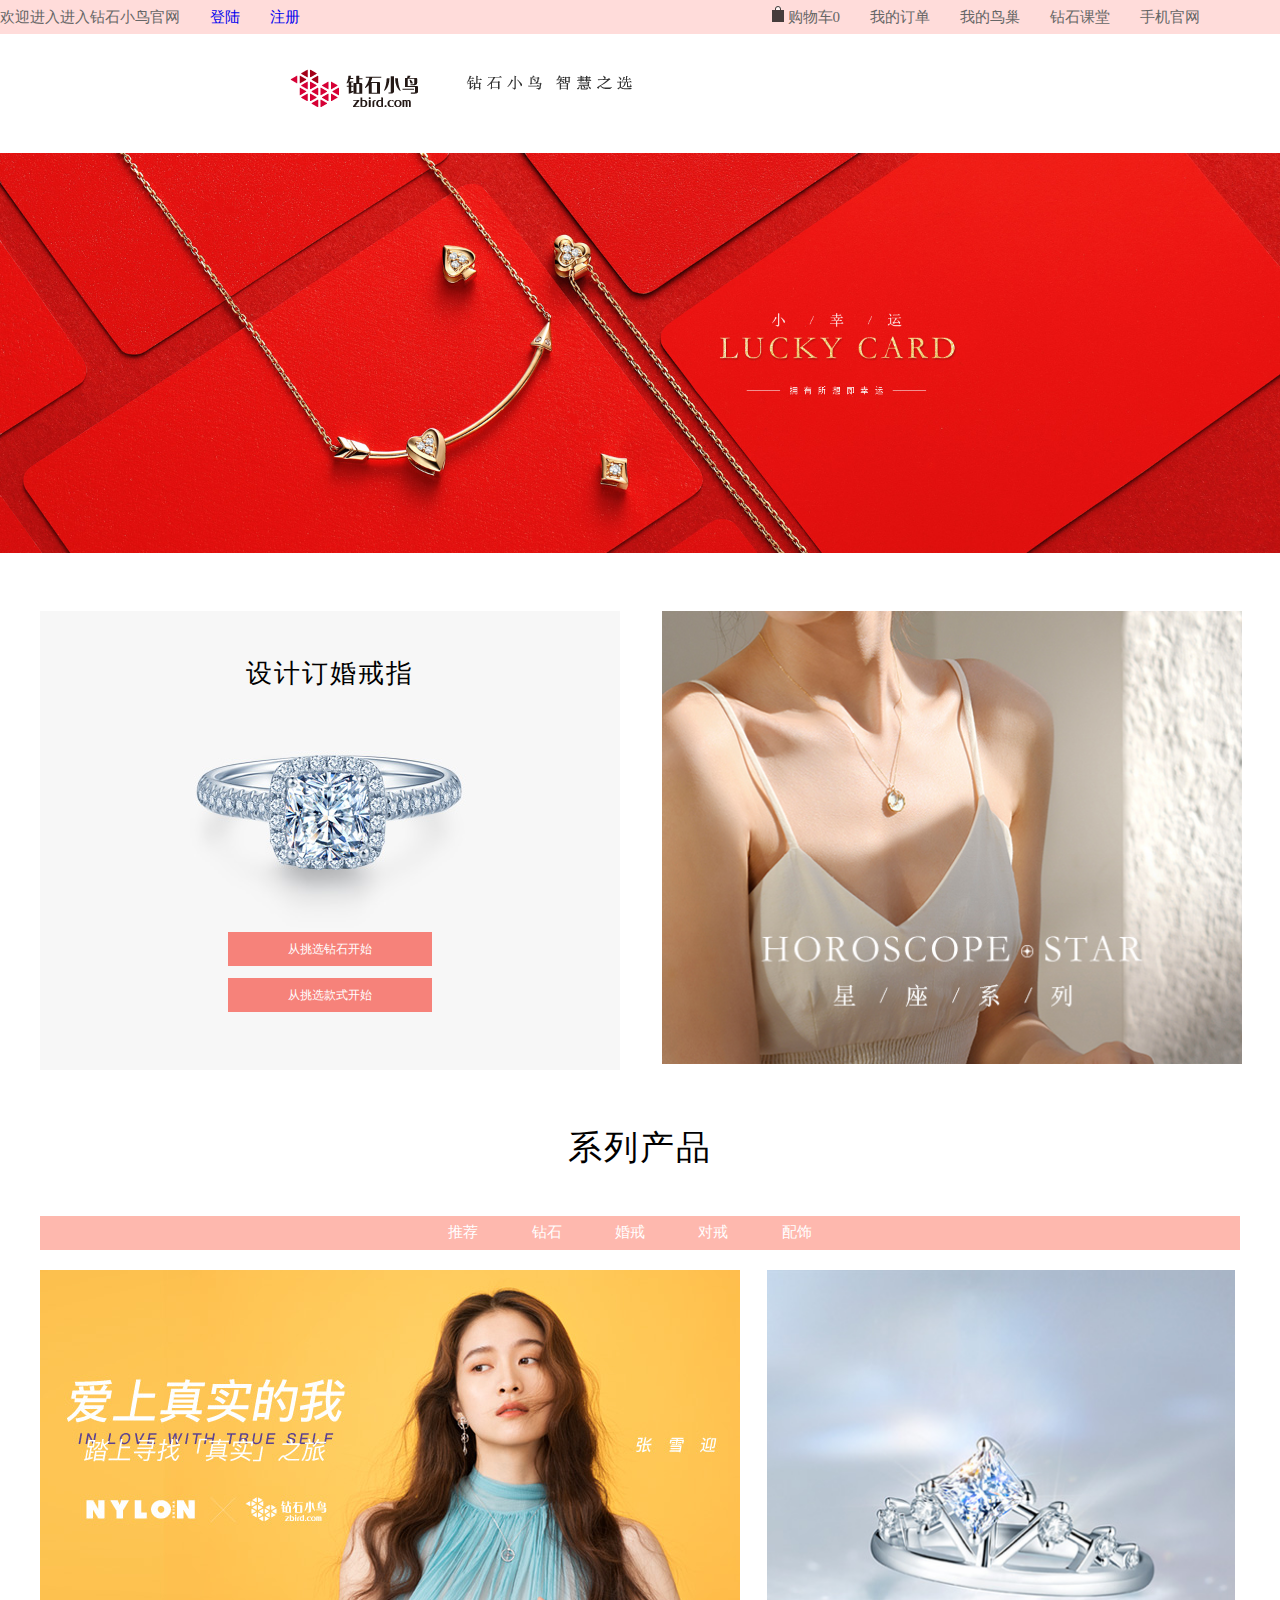
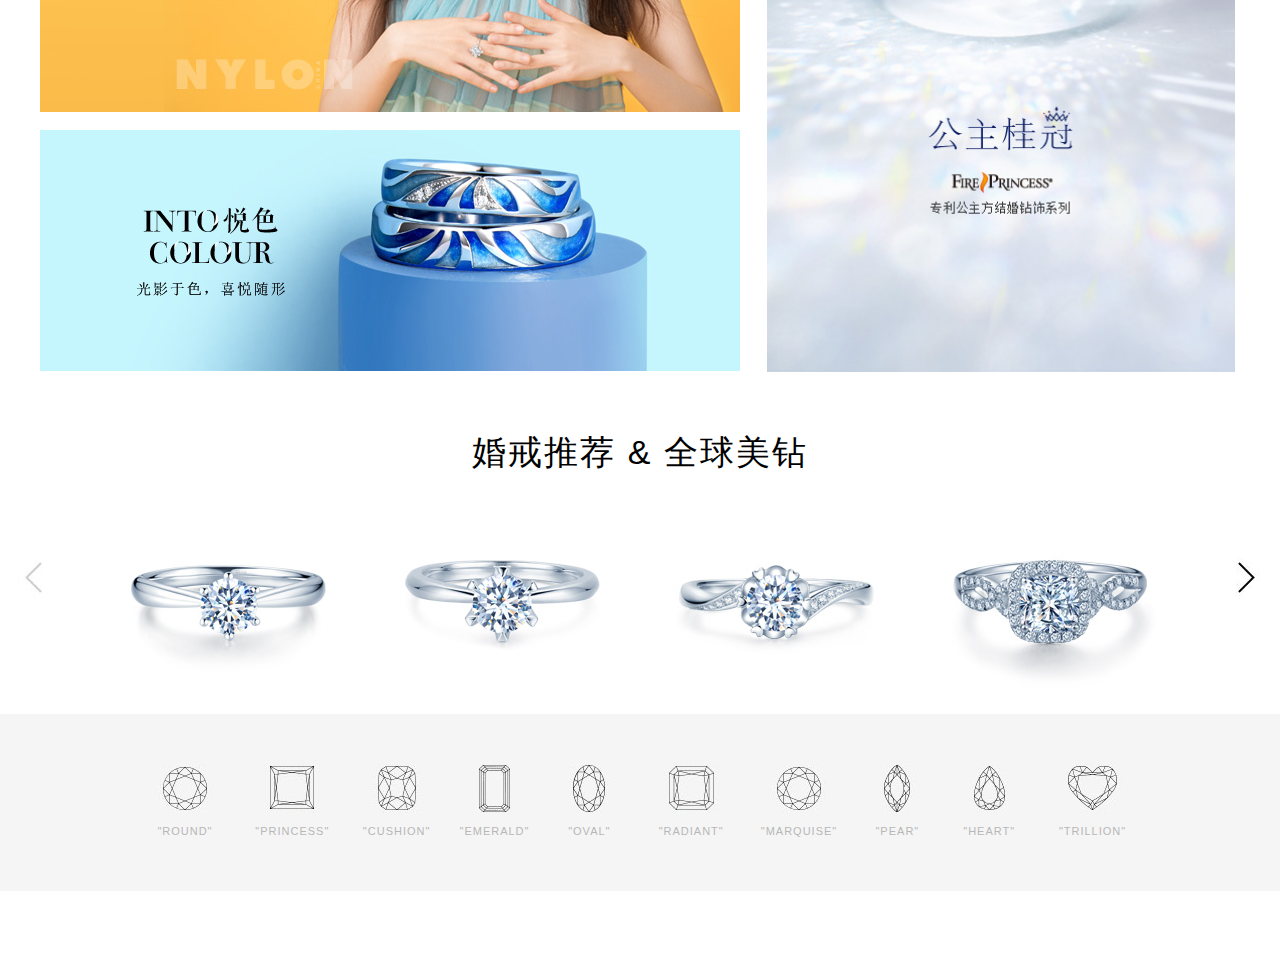
==== commit dbb53778: "首页添加floor" ====
--- a/auth/index.html
+++ b/auth/index.html
@@ -10,129 +10,301 @@
     <meta name="viewport" content="width=device-width,initial-scale=1">
     <link rel="stylesheet" href="css/header.css">
     <style>
-        .nav {
-            width: 100%;
-            height: 34px;
-            margin: 0 auto;
-            background: #333;
-            text-align: center;
-            line-height: 34px;
+    body,
+        table,
+        td,
+        th,
+        input,
+        select,
+        textarea,
+        li,
+        dl,
+        dd,
+        dt {
+            color: #333;
+            font-size: 12px;
+            font-family: Arial, "宋体";
         }
-        
-        .nav li {
-            width: 80px;
-            display: inline-flex;
-        }
-        
-        .nav_top a {
-            display: block;
-            width: 97px;
-            font: 18px Arail, "宋体";
-            color: #fff;
-            float: left;
-            list-style: none;
-            text-decoration: none;
-        }
-        
-        .floor_middle {
-            background: #fff;
-            width: 100%;
-            color: #333;
-            font: 12px Arial, "宋体";
-            text-align: center;
-        }
-        
-        .floor_main {
-            margin: 55px auto 0;
-            width: 1180px;
-        }
-        
-        .floor_main::after {
-            clear: both;
-            visibility: hidden;
-            display: block;
-            height: 0;
-            font-size: 0;
-            content: "";
-        }
-        
-        .floor_title {
-            float: left;
-            background: #f7f7f7;
-            width: 580px;
-            padding-bottom: 46px;
-        }
-        
-        .floor_title .u_lef_tit {
-            font-size: 26px;
-            margin: 0;
-            padding: 45px 0 27px;
-        }
-        
-        .u_lef_tit {
-            color: #000;
-            font: 24px Arial, "宋体";
-            text-align: center;
-            font-weight: normal;
-            margin: 0;
-            letter-spacing: 2px;
-        }
-        
-        .floor_pic {
-            float: right;
-            width: 578px;
-            height: 442px;
-            position: relative;
-        }
-        
-        .left_div_focus {
-            width: 352px;
-            height: 190px;
-            margin: 24px auto 0;
-            overflow: hidden;
-            position: relative;
-            z-index: 0;
-        }
-        
-        .left_div_focus div {
-            width: 352px;
-            height: 190px;
-            position: absolute;
-            top: 0;
-            left: 0;
-        }
-        
-        .left_div_focus div.u_diy_1 {
-            width: 352px;
-            height: 190px;
-            background: url("../auth/img/floorpic/floor2/diy_1.jpg") center no-repeat;
-        }
-        
-        .left_div_focus div.u_diy_2 {
-            background: url("../auth/img/floorpic/floor2/diy_2.jpg") center no-repeat;
-            z-index: 2;
-        }
-        
-        .left_div_focus div.u_diy_3 {
-            background: url("../auth/img/floorpic/floor2/diy_3.jpg") center no-repeat;
-            z-index: 2;
-        }
-        
-        .left_div_focus a.left_btn {
-            width: 204px;
-            height: 34px;
-            line-height: 34px;
-            display: block;
-            margin: 0px auto 12px;
-            background: #f6827a;
-            color: #fff;
-            text-align: center;
-            font-size: 12px;
-        }
-        
-        .left_btn a {
-            text-decoration: none;
-        }
+    }
+    .nav {
+        width: 100%;
+        height: 34px;
+        margin: 0 auto;
+        background: #333;
+        text-align: center;
+        line-height: 34px;
+    }
+    .nav li {
+        width: 80px;
+        display: inline-flex;
+    }
+    .nav_top a {
+        display: block;
+        width: 97px;
+        font: 18px Arail, "宋体";
+        color: #fff;
+        float: left;
+        list-style: none;
+        text-decoration: none;
+    }
+    .floor_middle {
+        background: #fff;
+        width: 100%;
+        color: #333;
+        font: 12px Arial, "宋体";
+        text-align: center;
+    }
+    .floor_main {
+        margin: 55px auto 0;
+        width: 1200px;
+    }
+    .floor_main::after {
+        clear: both;
+        visibility: hidden;
+        display: block;
+        height: 0;
+        font-size: 0;
+        content: "";
+    }
+    .floor_title {
+        float: left;
+        background: #f7f7f7;
+        width: 580px;
+        padding-bottom: 46px;
+    }
+    .floor_title .u_lef_tit {
+        font-size: 26px;
+        margin: 0;
+        padding: 45px 0 27px;
+    }
+    .u_lef_tit {
+        color: #000;
+        font: 34px Arial, "宋体";
+        text-align: center;
+        font-weight: normal;
+        margin: 0;
+        letter-spacing: 2px;
+    }
+    .floor_pic {
+        float: right;
+        width: 578px;
+        height: 442px;
+        position: relative;
+    }
+    .left_div_focus {
+        width: 352px;
+        height: 190px;
+        margin: 24px auto 0;
+        overflow: hidden;
+        position: relative;
+        z-index: 0;
+    }
+    .left_div_focus div {
+        width: 352px;
+        height: 190px;
+        position: absolute;
+        top: 0;
+        left: 0;
+    }
+    .left_div_focus div.u_diy_1 {
+        width: 352px;
+        height: 190px;
+        background: url("../auth/img/floorpic/floor2/diy_1.jpg") center no-repeat;
+    }
+    .left_div_focus div.u_diy_2 {
+        background: url("../auth/img/floorpic/floor2/diy_2.jpg") center no-repeat;
+        z-index: 2;
+    }
+    .left_div_focus div.u_diy_3 {
+        background: url("../auth/img/floorpic/floor2/diy_3.jpg") center no-repeat;
+        z-index: 2;
+    }
+    .floor_title a.left_btn {
+        width: 204px;
+        height: 34px;
+        line-height: 34px;
+        display: block;
+        margin: 0px auto 12px;
+        background: #f6827a;
+        color: #fff;
+        text-align: center;
+        font-size: 12px;
+    }
+    .floor_title a:link {
+        text-decoration: none;
+    }
+    .u_tab_nav {
+        background: #feb8ae;
+        text-align: center;
+        margin-top: 45px;
+        line-height: 34px;
+    }
+    .u_tab_nav li {
+        width: 80px;
+        display: inline-flex;
+    }
+    .u_tab_nav a {
+        display: block;
+        width: 60px;
+        font: 15px Arail, "宋体";
+        color: #fff;
+        float: left;
+        list-style: none;
+        text-decoration: none;
+    }
+    .u_tab_cnt {
+        text-align: left;
+        margin-top: 20px;
+    }
+    .u_tab_cnt:after {
+        clear: both;
+        visibility: hidden;
+        display: block;
+        height: 0;
+        font-size: 0;
+        content: "";
+    }
+    .u_tab_cnt span {
+        width: 700px;
+        float: left;
+        display: inline-block;
+        padding-right: 27px;
+    }
+    .th_pic_fucus {
+        position: relative;
+        z-index: 0;
+        width: 1180px;
+        margin: 45px auto 0;
+    }
+    .th_pic_fucus ul {
+        position: absolute;
+        top: 0;
+        left: 0;
+        width: 2200px;
+        margin: 0;
+        padding: 0;
+        list-style: none;
+    }
+    .th_pic_fucus ul li {
+        width: 240px;
+        height: 193px;
+        float: left;
+        padding: 0 17px;
+        list-style: none;
+    }
+    .th_pic {
+        width: 1096px;
+        overflow: hidden;
+        height: 193px;
+        position: relative;
+        z-index: 0;
+        margin: 0 auto;
+    }
+    #th_pic_prev,
+    #th_pic_next,
+    #th_pic_prev.on,
+    #th_pic_next.on {
+        width: 37px;
+        height: 51px;
+        display: block;
+        position: absolute;
+        top: 16%;
+        background: url(../auth/img/floorpic/floor4/icon_prev.jpg) no-repeat;
+    }
+    #th_pic_prev,
+    #th_pic_prev.on {
+        background-position: -37px 0;
+        left: -35px;
+    }
+    #th_pic_next,
+    #th_pic_next.on {
+        background-position: 0 -51px;
+        cursor: pointer;
+        right: -35px;
+    }
+    em,
+    b,
+    i {
+        font-style: normal;
+    }
+    .floor_shp_wp a {
+        display: inline-block;
+        line-height: 20px;
+        text-align: center;
+        text-transform: uppercase;
+        color: #b7b7b7;
+        font-size: 11px;
+        font-family: Arial;
+        letter-spacing: 1px;
+        text-decoration: none;
+    }
+    a:link,
+    a:visited {
+        text-decoration: none;
+    }
+    .floor_gray_main {
+        background: #f5f5f5;
+        width: 100%;
+        overflow: hidden;
+    }
+    .floor_shp_wp {
+        background: #f5f5f5;
+        text-align: center;
+        padding: 50px 0;
+    }
+    .floor_shp_wp a.u_shp_1 i {
+        background-position: 0 0;
+        width: 104px;
+    }
+    .floor_shp_wp a.u_shp_2 i {
+        background-position: -104px 0;
+        width: 104px;
+    }
+    .floor_shp_wp a.u_shp_3 i {
+        background-position: -208px 0;
+        width: 98px;
+    }
+    .floor_shp_wp a.u_shp_4 i {
+        background-position: -306px 0;
+        width: 91px;
+    }
+    .floor_shp_wp a.u_shp_5 i {
+        background-position: -397px 0;
+        width: 92px;
+    }
+    .floor_shp_wp a.u_shp_6 i {
+        background-position: -489px 0;
+        width: 105px;
+    }
+    .floor_shp_wp a.u_shp_7 i {
+        background-position: 0 0;
+        width: 104px;
+    }
+    .floor_shp_wp a.u_shp_8 i {
+        background-position: -594px 0;
+        width: 86px;
+    }
+    .floor_shp_wp a.u_shp_9 i {
+        background-position: -680px 0;
+        width: 91px;
+    }
+    .floor_shp_wp a.u_shp_10 i {
+        background-position: -771px 0;
+        width: 109px;
+    }
+    .floor_shp_wp a i {
+        display: block;
+        background: url(../auth/img/floorpic/floor4/icon_shape.jpg) no-repeat;
+        height: 49px;
+        margin-bottom: 8px;
+    }
+    .floor_shp_wp {
+        background: #f5f5f5;
+        text-align: center;
+        padding: 50px 0;
+        margin: 0px;
+    }
+    .f_ad_wp {}
     </style>
 </head>
 <header>
@@ -187,11 +359,12 @@
         </ul>
     </div>
     <div>
-        <img src="../auth/img/lunbopic/lunbo1.jpg" alt="">
+        <img src="../auth/img/lunbopic/lunbo1.jpg" alt="" style="width: 100%;">
         <img src="../auth/img/lunbopic/lunbo2.jpg" alt="" hidden>
         <img src="../auth/img/lunbopic/lunbo3.jpg" alt="" hidden>
         <img src="../auth/img/lunbopic/lunbo4.jpg" alt="" hidden>
     </div>
+    <!-- 1floor -->
     <div class="floor_middle">
         <div class="floor_main">
             <div class="floor_title">
@@ -203,16 +376,158 @@
                     </div>
                     <div style="display: none" class="u_diy_3" hidden>
                     </div>
-                    <a href="" class="left_btn" style="margin-top: 60px">从挑选钻石开始</a>
-                    <a href="" class="left_btn">从挑选款式开始</a>
                 </div>
+                <a href="" class="left_btn">从挑选钻石开始</a>
+                <a href="" class="left_btn">从挑选款式开始</a>
             </div>
             <div class="floor_pic">
-                <a href=""><img src="../auth/img/floorpic/floor2/4fadd17f7879fd63fd1bebb03452efa7.jpg" alt="" style="width: 578px;height: 442px;opacity: 1;"></a>
+                <a href=""><img src="../auth/img/floorpic/floor2/4fadd17f7879fd63fd1bebb03452efa7.jpg" alt="" style="width: 580px;height: 453px;opacity: 1;"></a>
             </div>
         </div>
     </div>
-
+    <!-- 2floor -->
+    <div class="floor_middile">
+        <div class="floor_main">
+            <h2 class="u_lef_tit">系列产品</h2>
+            <div class="u_tab_nav">
+                <ul class="u_nav">
+                    <li><a href="">推荐</a></li>
+                    <li><a href="">钻石</a></li>
+                    <li><a href="">婚戒</a></li>
+                    <li><a href="">对戒</a></li>
+                    <li><a href="">配饰</a></li>
+                </ul>
+            </div>
+            <div class="u_tab_cnt">
+                <span>
+                <a href="" target="_blank">
+                <img src="../auth/img/floorpic/floor3/fff9560798596538cfe98897fc5d78c3.jpg"></a>
+                <a href="" target="_blank">
+                        <img src="../auth/img/floorpic/floor3/516de52c6405d2b765f7f7f96dc9d91e.jpg" style="margin-top:15px;"></a>
+            </span>
+                <a href="" target="_blank">
+                    <img src="../auth/img/floorpic/floor3/3de52665bd65b6825c204edb61db943b.jpg" style="width: 468px"></a>
+                <span>
+                <a href="" target="_blank">
+               <img src="../auth/img/floorpic/floor3/06aa074c777e9f69b2f1203d6faf81af.jpg" alt="" hidden></a>
+               <a href="" target="_blank">
+                    <img src="../auth/img/floorpic/floor3/06aa074c777e9f69b2f1203d6faf81af.jpg" alt="" hidden></a>
+            </span>
+                <a href="" target="_blank">
+                    <img src="../auth/img/floorpic/floor3/06aa074c777e9f69b2f1203d6faf81af.jpg" alt="" hidden></a>
+                <span>
+                <a href="" target="_blank">  
+               <img src="../auth/img/floorpic/floor3/a27a48cb2db8014f56ab49a989779c14.jpg" alt="" hidden></a>
+               <a href="" target="_blank">  
+                    <img src="../auth/img/floorpic/floor3/a27a48cb2db8014f56ab49a989779c14.jpg" alt="" hidden></a>
+            </span>
+                <a href="" target="_blank">
+                    <img src="../auth/img/floorpic/floor3/a27a48cb2db8014f56ab49a989779c14.jpg" alt="" hidden></a>
+                <span>
+                <a href="" target="_blank">
+               <img src="../auth/img/floorpic/floor3/ca4b94bdf415e4052f093b4cc3c9ac31.jpg" alt="" hidden></a>
+               <a href="" target="_blank">
+                <img src="../auth/img/floorpic/floor3/ca4b94bdf415e4052f093b4cc3c9ac31.jpg" alt="" hidden></a>
+            </span>
+                <a href="" target="_blank">
+                    <img src="../auth/img/floorpic/floor3/ca4b94bdf415e4052f093b4cc3c9ac31.jpg" alt="" hidden></a>
+                <span>
+                <a href="" target="_blank">
+               <img src="../auth/img/floorpic/floor3/04fe6f016c159c9e53978c7df692383d.jpg" alt="" hidden></a>
+               <a href="" target="_blank">
+                    <img src="../auth/img/floorpic/floor3/04fe6f016c159c9e53978c7df692383d.jpg" alt="" hidden></a>
+            </span>
+                <a href="" target="_blank">
+                    <img src="../auth/img/floorpic/floor3/04fe6f016c159c9e53978c7df692383d.jpg" alt="" hidden></a>
+            </div>
+        </div>
+    </div>
+    <!-- 3floor -->
+    <div class="floor_middle">
+        <div class="floor_main">
+            <h2 class="u_lef_tit">婚戒推荐 & 全球美钻</h2>
+            <div class="th_pic_fucus">
+                <div class="th_pic">
+                    <ul style="left:0px;">
+                        <li style="margin-top:0px;">
+                            <a href="" target="_blank"><img src="../auth/img/floorpic/floor4/7f130bb6f769b7f79f4f6db1cb62e3f0.jpg" alt=""></a>
+                        </li>
+                        <li style="margin-top:0px;">
+                            <a href="" target="_blank"><img src="../auth/img/floorpic/floor4/37b1d35e2b66d8f52a75ce5ebdce2e87.jpg" alt=""></a>
+                        </li>
+                        <li style="margin-top:0px;">
+                            <a href="" target="_blank"><img src="../auth/img/floorpic/floor4/85b8cf7d63d466da732336d3a4298575.jpg" alt=""></a>
+                        </li>
+                        <li style="margin-top:0px;">
+                            <a href="" target="_blank"><img src="../auth/img/floorpic/floor4/95c30f0175335b0dbff907187e461e60.jpg" alt=""></a>
+                        </li>
+                        <li style="margin-top:0px;">
+                            <a href="" target="_blank"><img src="../auth/img/floorpic/floor4/0249a7c120b6c632a5533e2441dbbf22.jpg" alt=""></a>
+                        </li>
+                        <li style="margin-top:0px;">
+                            <a href="" target="_blank"><img src="../auth/img/floorpic/floor4/14070843d4417d3adcccf83126d3cf8e.jpg" alt=""></a>
+                        </li>
+                        <li style="margin-top:0px;">
+                            <a href="" target="_blank"><img src="../auth/img/floorpic/floor4/a38a0a41055ed99fc4ac7abf38378f57.jpg" alt=""></a>
+                        </li>
+                        <li style="margin-top:0px;">
+                            <a href="" target="_blank"><img src="../auth/img/floorpic/floor4/bca21b60ff198c8cd89cc242428c3f90.jpg" alt=""></a>
+                        </li>
+                    </ul>
+                </div>
+                <span id="th_pic_prev"></span>
+                <span id="th_pic_next"></span>
+            </div>
+        </div>
+    </div>
+    <!-- 4floor -->
+    <div class="floor_gray_main">
+        <div class="floor_shp_wp">
+            <i class="floor_shp_bg"></i>
+            <a href="" title="圆形" class="u_shp_1">
+                <i></i> "Round"
+            </a>
+            <a href="" title="公主方" class="u_shp_2">
+                <i></i> "Princess"
+            </a>
+            <a href="" title="垫型" class="u_shp_3">
+                <i></i> "cushion"
+            </a>
+            <a href="" title="祖母绿" class="u_shp_4">
+                <i></i> "Emerald"
+            </a>
+            <a href="" title="椭圆形" class="u_shp_5">
+                <i></i> "Oval"
+            </a>
+            <a href="" title="雷地恩" class="u_shp_6">
+                <i></i> "Radiant"
+            </a>
+            <a href="" title="榄尖形" class="u_shp_7">
+                <i></i> "Marquise"
+            </a>
+            <a href="" title="梨形" class="u_shp_8">
+                <i></i> "Pear"
+            </a>
+            <a href="" title="心形" class="u_shp_9">
+                <i></i> "Heart"
+            </a>
+            <a href="" title="三角形" class="u_shp_10">
+                <i></i> "Trillion"
+            </a>
+        </div>
+    </div>
+    <div class="floor_middle">
+        <div class="floor_main">
+            <div class="f_ad_wp">
+                <span>
+                <a href="" target="_blank"><img src=""></a>
+                <a href="" target="_blank"><img src=""></a>
+            </span>
+            </div>
+        </div>
+    </div>
+    </div>
+    </div>
 </body>
 <footer>
 
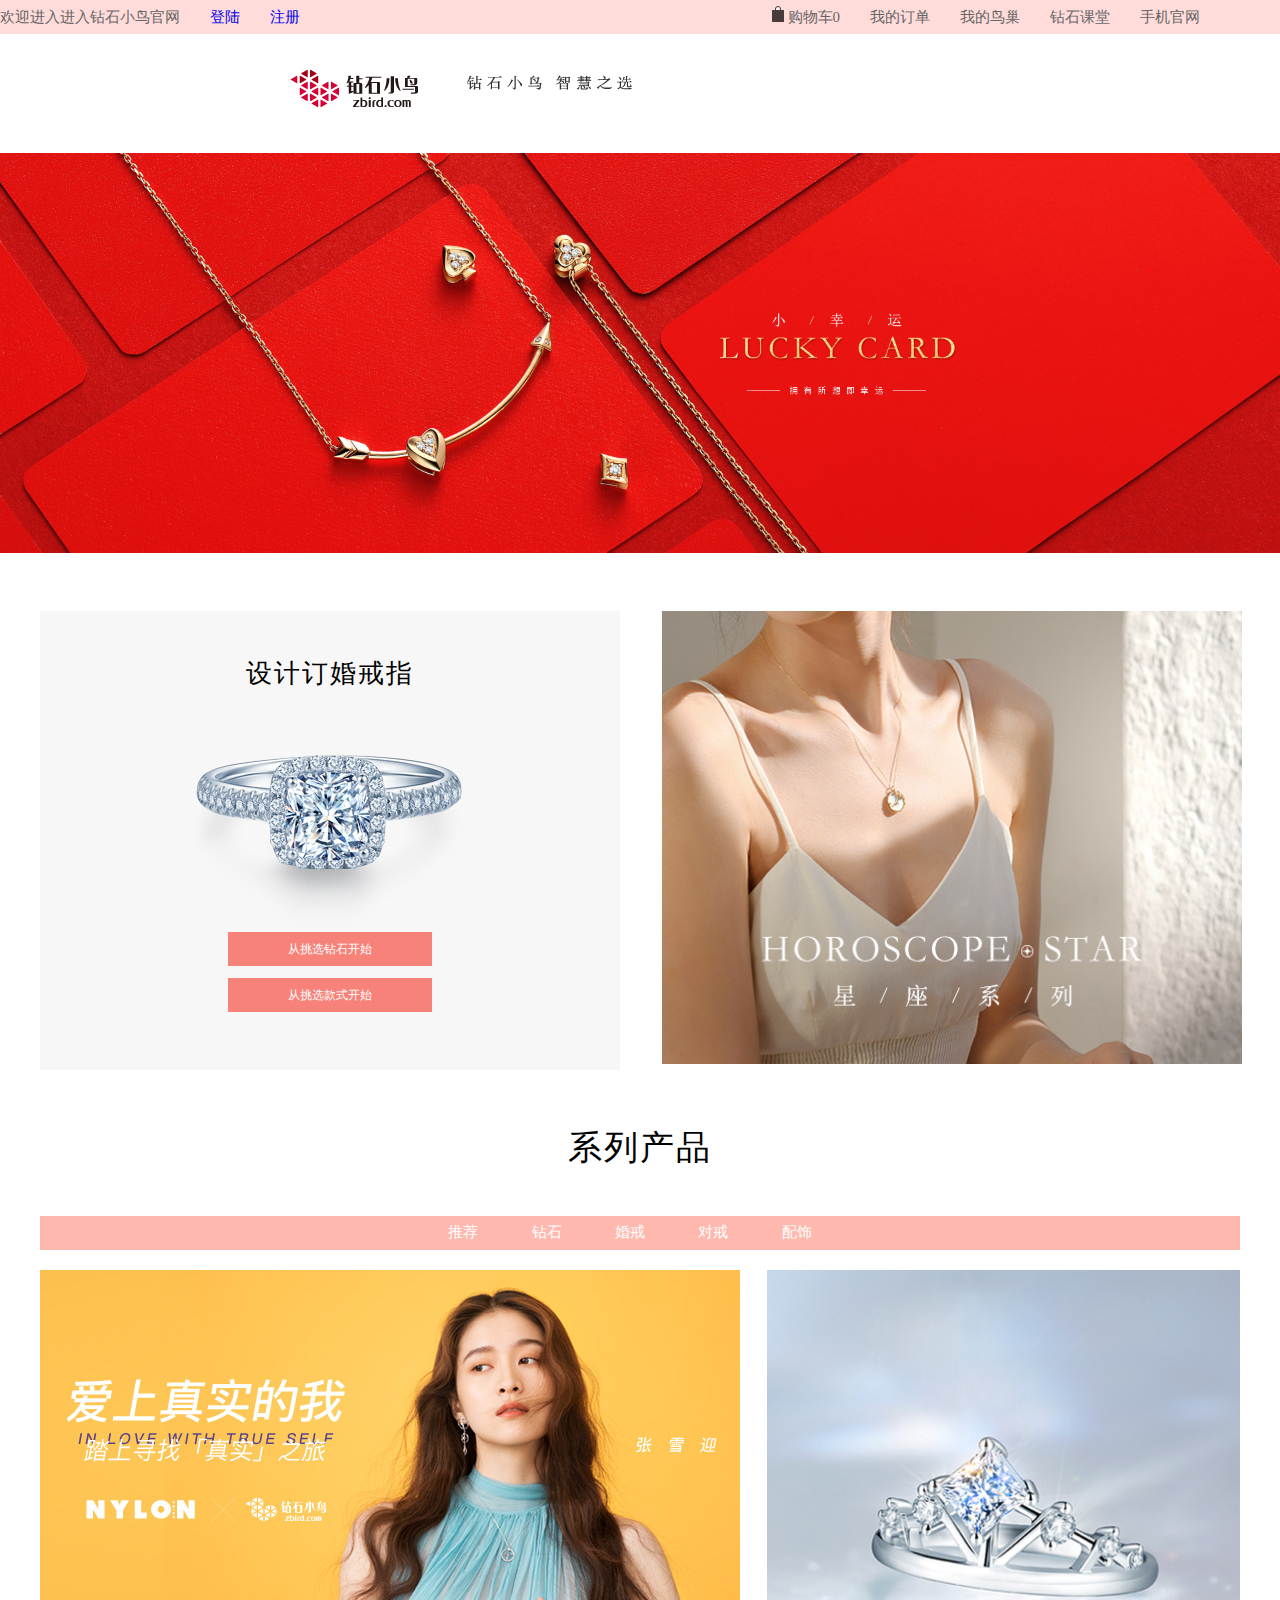
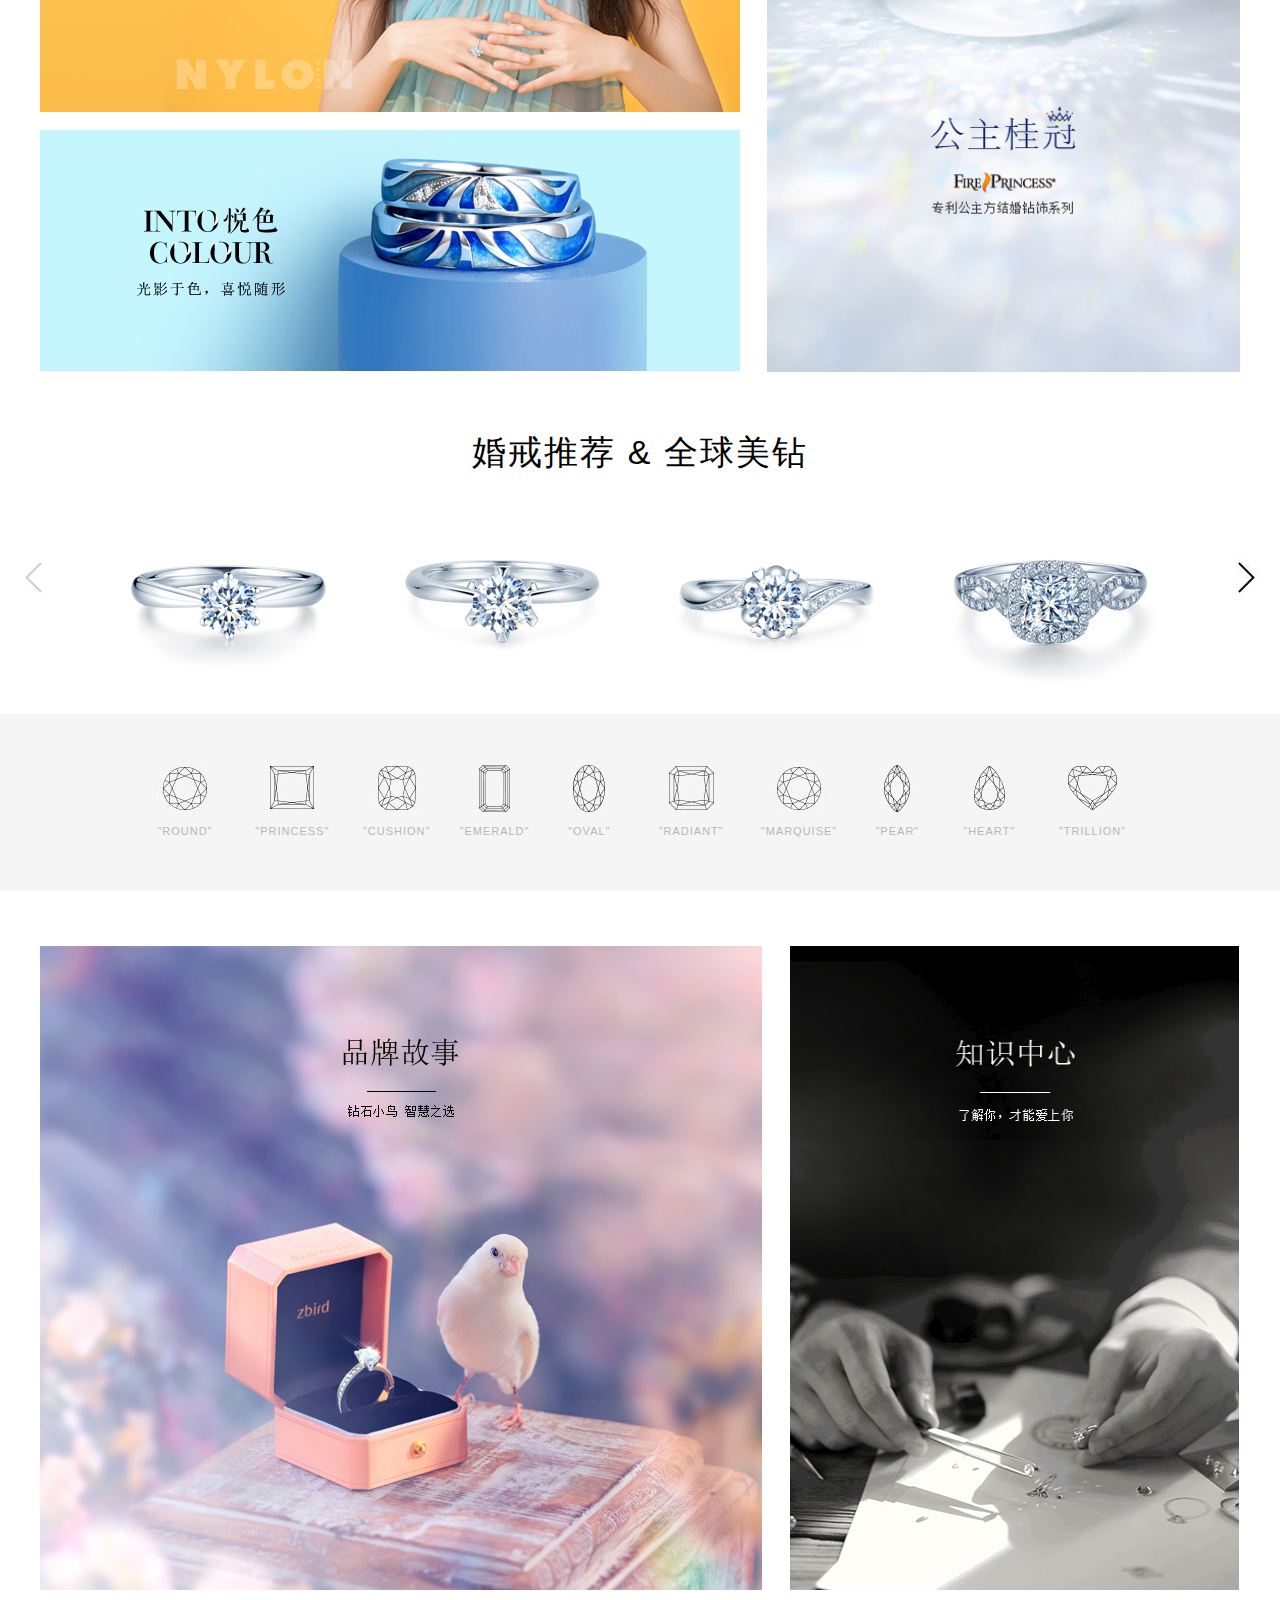
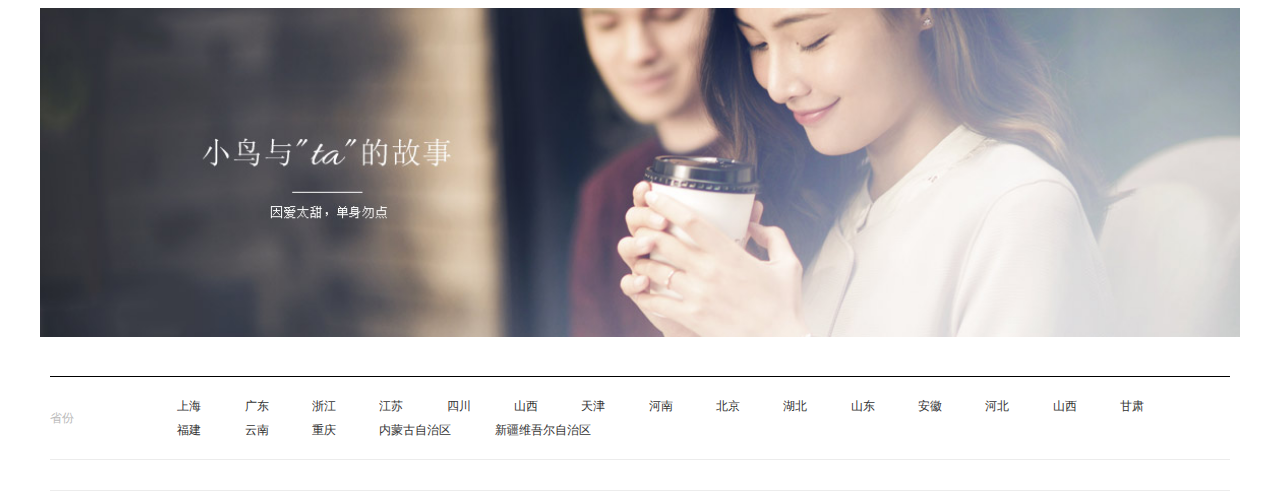
==== commit df60844f: "首页添加floor5和city" ====
--- a/auth/index.html
+++ b/auth/index.html
@@ -304,7 +304,85 @@
         padding: 50px 0;
         margin: 0px;
     }
-    .f_ad_wp {}
+    .f_ad_wp span {
+        display: block;
+        margin-bottom: 15px;
+        text-align: left;
+    }
+    .f_ad_wp span:after {
+        content: "";
+        clear: both;
+        height: 0;
+        font-size: 0;
+        visibility: hidden;
+        overflow: hidden;
+        display: block;
+    }
+    .f_ad_wp_a {
+        margin-right: 25px;
+    }
+    .stores_wp {
+        width: 1180px;
+        margin: 36px auto 0;
+    }
+    .stores_alist {
+        width: 1180px;
+        background: #fff;
+        border-top: 1px solid #000;
+        font-family: Arial, "宋体";
+        text-align: center;
+        margin: 0 auto;
+    }
+    .stores_alist_11,
+    .stores_alist_12 {
+        text-align: left;
+        line-height: 24px;
+    }
+    .stores_alist_11,
+    .stores_alist_12 {
+        border-bottom: 1px solid #ececec;
+        padding: 17px 0;
+    }
+    .stores_alist_12 {
+        padding: 15px 0;
+    }
+    .stores_alist_11 strong,
+    .stores_alist_12 strong {
+        font-size: 12px;
+        color: #bababa;
+        display: inline-block;
+        padding-right: 80px;
+        font-weight: normal;
+        vertical-align: middle;
+    }
+    .alist_11_li {
+        list-style: none;
+        display: inline;
+    }
+    .alist_11_li li {
+        display: inline-block;
+        text-align: left;
+        height: 13.6px;
+        line-height: 13.6px;
+        ;
+    }
+    .alist_11_li b {
+        font-weight: normal;
+        white-space: nowrap;
+        padding: 0 20px;
+    }
+    .stores_alist_11 em,
+    .stores_alist_12 em {
+        display: inline-block;
+        width: 1065px;
+        vertical-align: middle;
+    }
+    .stores_alist_11 em {
+        text-align: left;
+    }
+    .stores_alist_12 em {
+        padding: 15px 0px;
+    }
     </style>
 </head>
 <header>
@@ -406,7 +484,7 @@
                         <img src="../auth/img/floorpic/floor3/516de52c6405d2b765f7f7f96dc9d91e.jpg" style="margin-top:15px;"></a>
             </span>
                 <a href="" target="_blank">
-                    <img src="../auth/img/floorpic/floor3/3de52665bd65b6825c204edb61db943b.jpg" style="width: 468px"></a>
+                    <img src="../auth/img/floorpic/floor3/3de52665bd65b6825c204edb61db943b.jpg" style="width: 473px;height: 702px;"></a>
                 <span>
                 <a href="" target="_blank">
                <img src="../auth/img/floorpic/floor3/06aa074c777e9f69b2f1203d6faf81af.jpg" alt="" hidden></a>
@@ -520,10 +598,47 @@
         <div class="floor_main">
             <div class="f_ad_wp">
                 <span>
-                <a href="" target="_blank"><img src=""></a>
-                <a href="" target="_blank"><img src=""></a>
+                <a href="" target="_blank" class="f_ad_wp_a"><img src="../auth/img/floorpic/floor5/pinpaistory.jpg"></a>
+                <a href="" target="_blank"><img src="../auth/img/floorpic/floor5/knowledge.gif" style="width: 449px;height:644px;"></a>
             </span>
+                <a href="" target="_blank"><img src="../auth/img/floorpic/floor5/birdandhe.jpg" width="100%"></a>
             </div>
+        </div>
+    </div>
+    <div class="stores_wp">
+        <div class="stores_alist">
+            <div class="stores_alist_11">
+                <strong>省份</strong>
+
+                <ul class="alist_11_li">
+                    <em>   
+                    <li class=""><b>上海</b></li>
+                    <li class=""><b>广东</b></li>
+                    <li class=""><b>浙江</b></li>
+                    <li class=""><b>江苏</b></li>
+                    <li class=""><b>四川</b></li>
+                    <li class=""><b>山西</b></li>
+                    <li class=""><b>天津</b></li>
+                    <li class=""><b>河南</b></li>
+                    <li class=""><b>北京</b></li>
+                    <li class=""><b>湖北</b></li>
+                    <li class=""><b>山东</b></li>
+                    <li class=""><b>安徽</b></li>
+                    <li class=""><b>河北</b></li>
+                    <li class=""><b>山西</b></li>
+                    <li class=""><b>甘肃</b></li>
+                    <li class=""><b>福建</b></li>
+                    <li class=""><b>云南</b></li>
+                    <li class=""><b>重庆</b></li>
+                    <li class=""><b>内蒙古自治区</b></li>
+                    <li class=""><b>新疆维吾尔自治区</b></li>
+                </em>
+                </ul>
+            </div>
+            <div class="stores_alist_12"></div>
+        </div>
+        <div class="city_pic">
+
         </div>
     </div>
     </div>
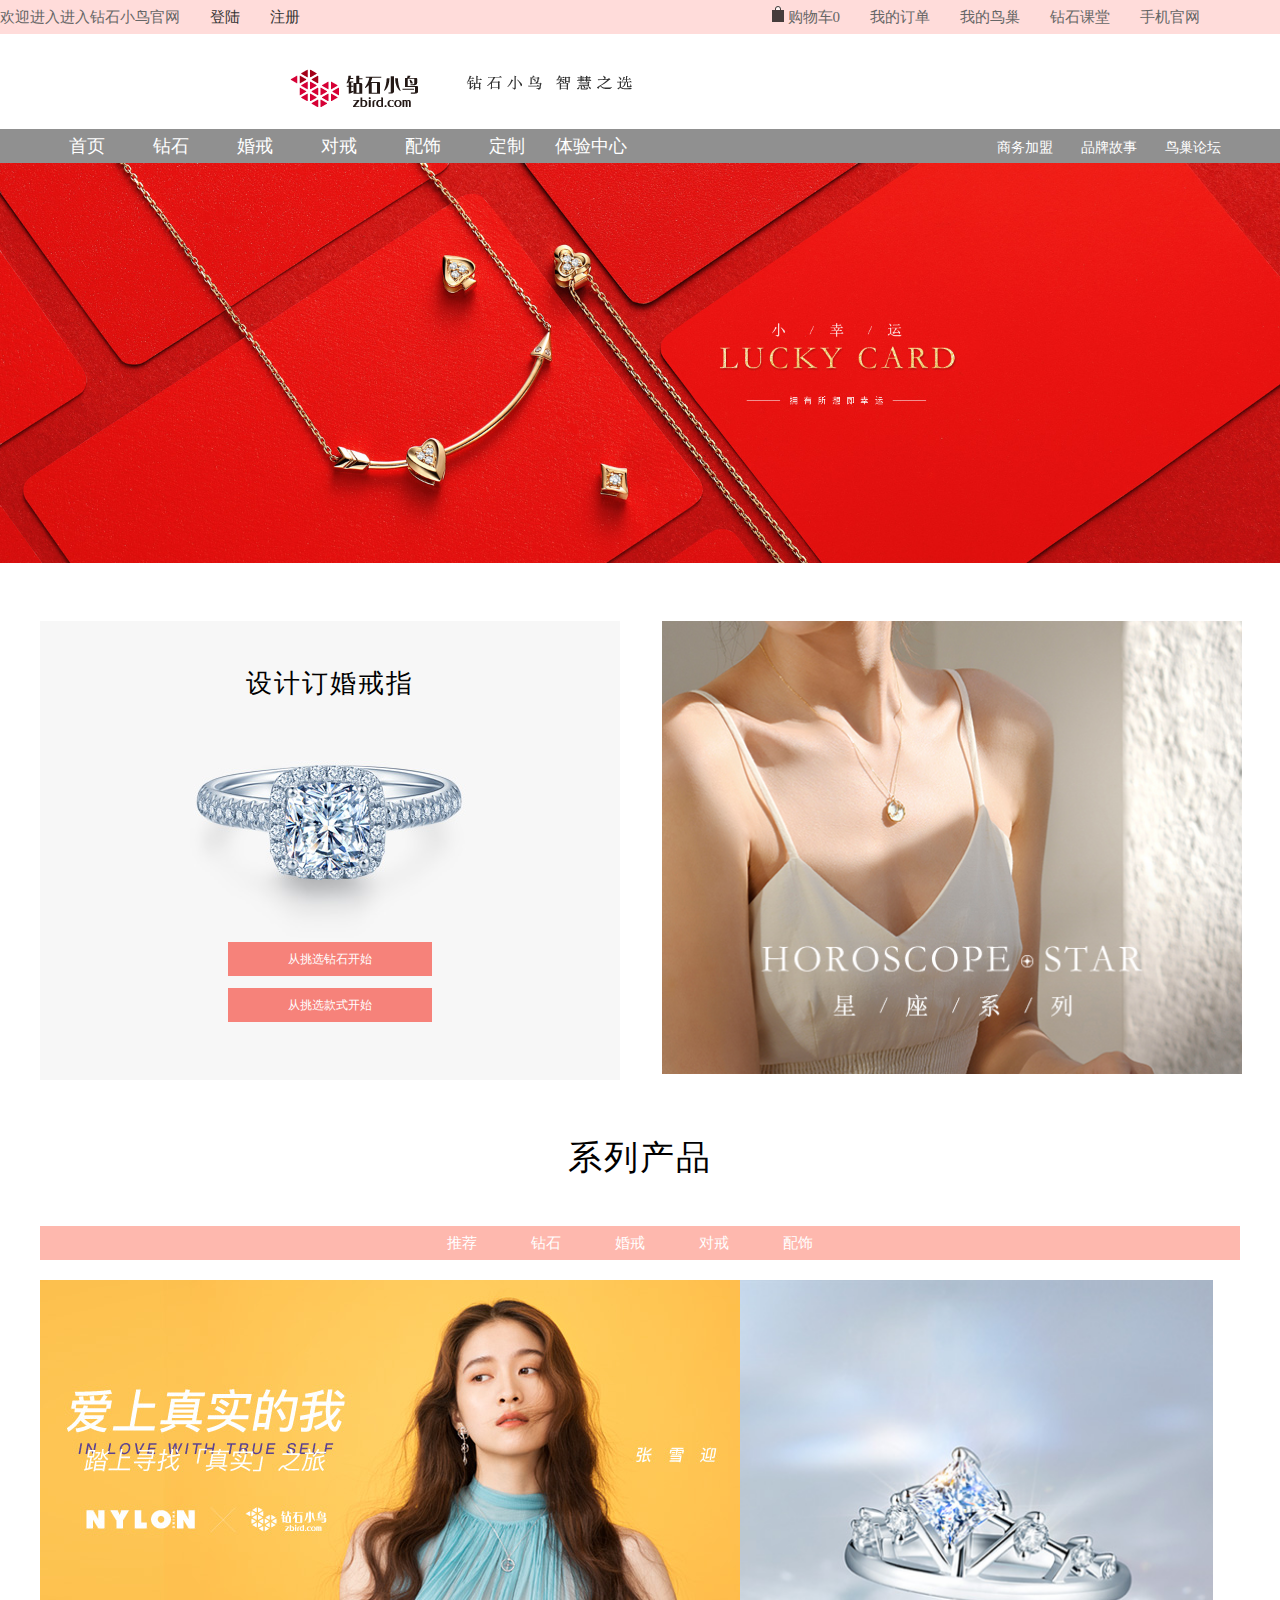
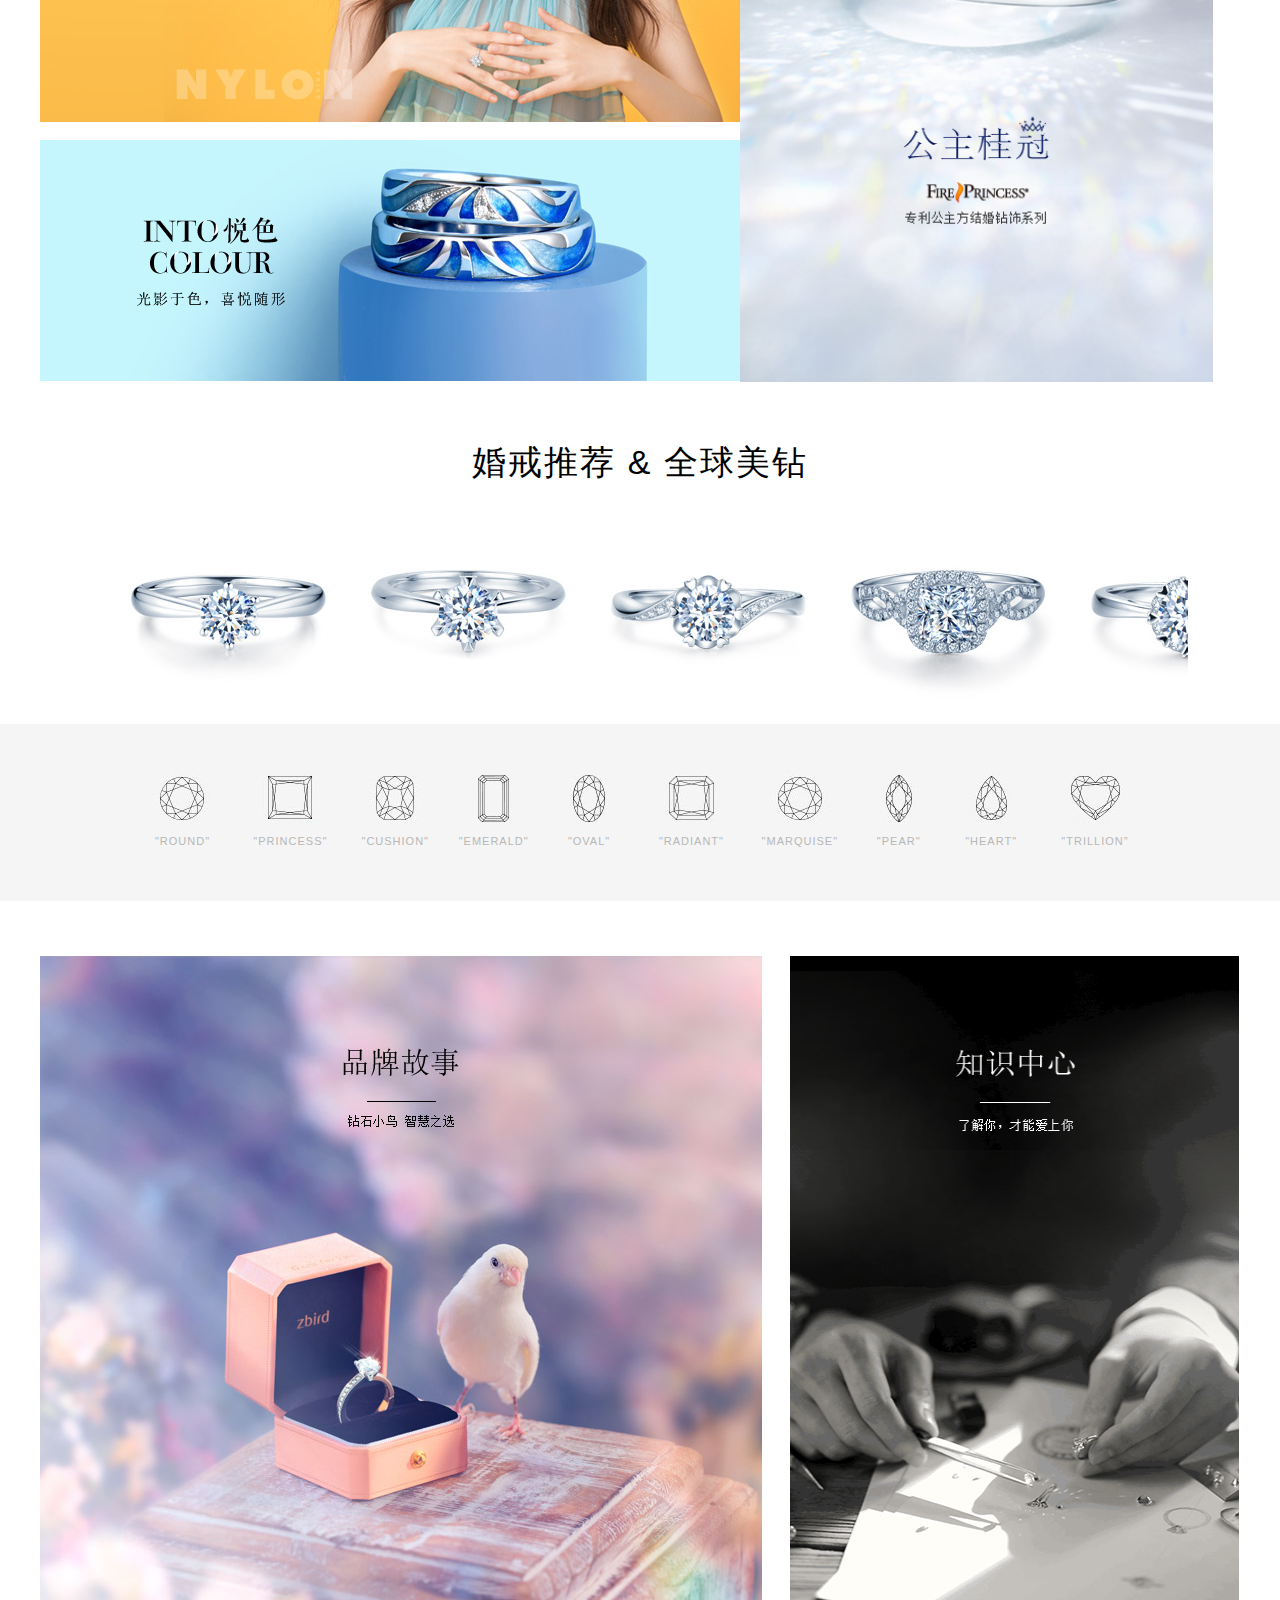
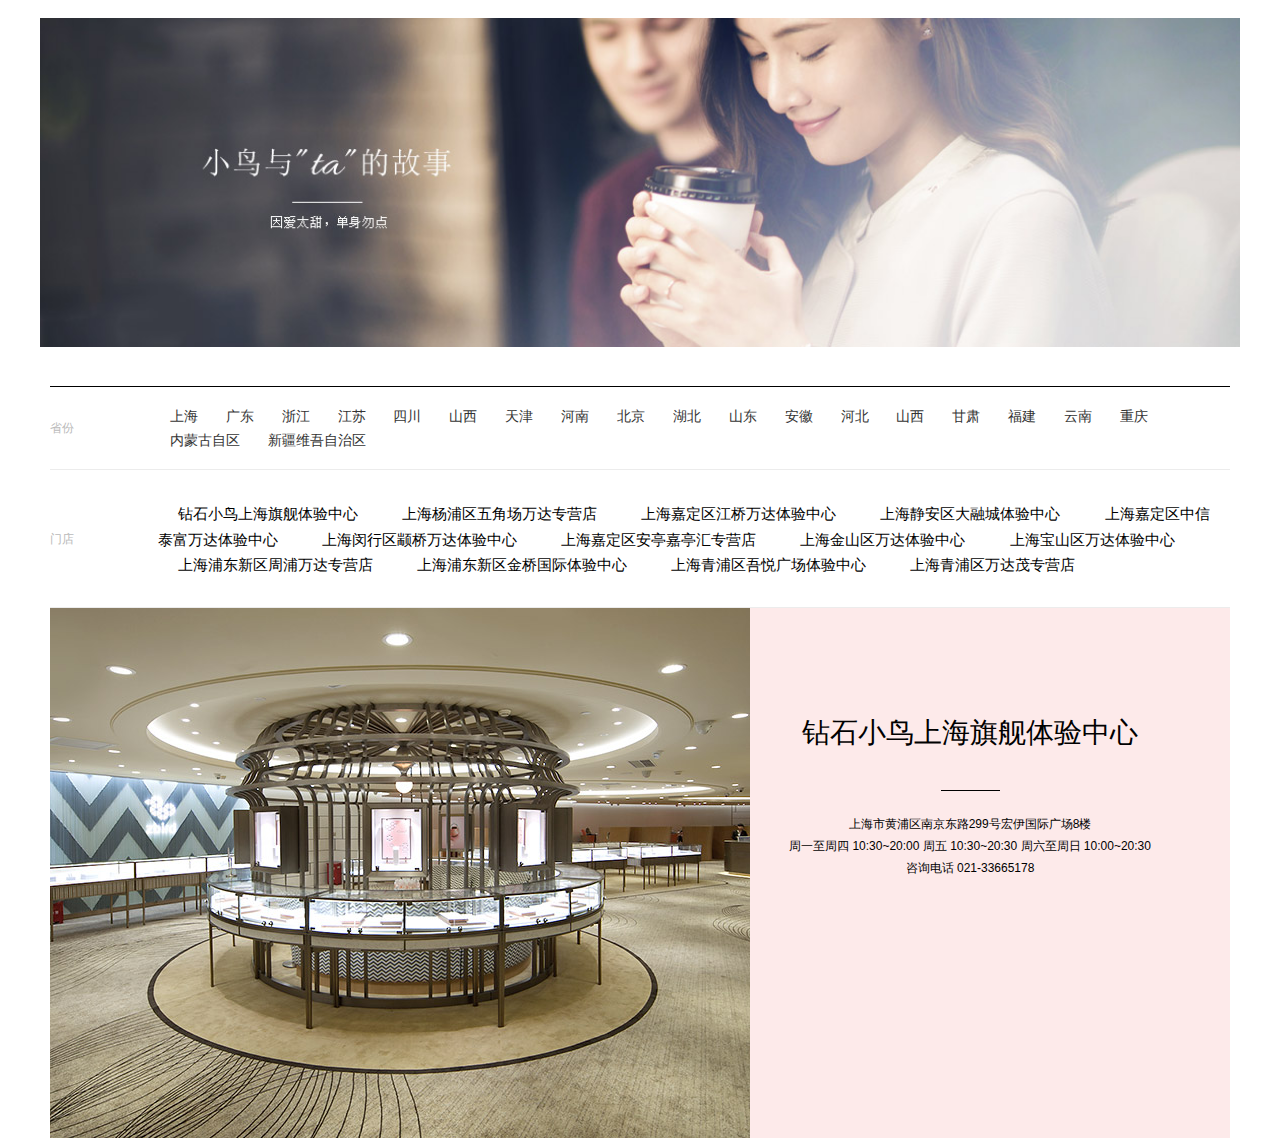
==== commit 94d5c709: "首页city添加" ====
--- a/auth/index.html
+++ b/auth/index.html
@@ -9,381 +9,7 @@
     <link rel="stylesheet" href="../css/wwwcache/auth.css" type="text/css" media="screen" />
     <meta name="viewport" content="width=device-width,initial-scale=1">
     <link rel="stylesheet" href="css/header.css">
-    <style>
-    body,
-        table,
-        td,
-        th,
-        input,
-        select,
-        textarea,
-        li,
-        dl,
-        dd,
-        dt {
-            color: #333;
-            font-size: 12px;
-            font-family: Arial, "宋体";
-        }
-    }
-    .nav {
-        width: 100%;
-        height: 34px;
-        margin: 0 auto;
-        background: #333;
-        text-align: center;
-        line-height: 34px;
-    }
-    .nav li {
-        width: 80px;
-        display: inline-flex;
-    }
-    .nav_top a {
-        display: block;
-        width: 97px;
-        font: 18px Arail, "宋体";
-        color: #fff;
-        float: left;
-        list-style: none;
-        text-decoration: none;
-    }
-    .floor_middle {
-        background: #fff;
-        width: 100%;
-        color: #333;
-        font: 12px Arial, "宋体";
-        text-align: center;
-    }
-    .floor_main {
-        margin: 55px auto 0;
-        width: 1200px;
-    }
-    .floor_main::after {
-        clear: both;
-        visibility: hidden;
-        display: block;
-        height: 0;
-        font-size: 0;
-        content: "";
-    }
-    .floor_title {
-        float: left;
-        background: #f7f7f7;
-        width: 580px;
-        padding-bottom: 46px;
-    }
-    .floor_title .u_lef_tit {
-        font-size: 26px;
-        margin: 0;
-        padding: 45px 0 27px;
-    }
-    .u_lef_tit {
-        color: #000;
-        font: 34px Arial, "宋体";
-        text-align: center;
-        font-weight: normal;
-        margin: 0;
-        letter-spacing: 2px;
-    }
-    .floor_pic {
-        float: right;
-        width: 578px;
-        height: 442px;
-        position: relative;
-    }
-    .left_div_focus {
-        width: 352px;
-        height: 190px;
-        margin: 24px auto 0;
-        overflow: hidden;
-        position: relative;
-        z-index: 0;
-    }
-    .left_div_focus div {
-        width: 352px;
-        height: 190px;
-        position: absolute;
-        top: 0;
-        left: 0;
-    }
-    .left_div_focus div.u_diy_1 {
-        width: 352px;
-        height: 190px;
-        background: url("../auth/img/floorpic/floor2/diy_1.jpg") center no-repeat;
-    }
-    .left_div_focus div.u_diy_2 {
-        background: url("../auth/img/floorpic/floor2/diy_2.jpg") center no-repeat;
-        z-index: 2;
-    }
-    .left_div_focus div.u_diy_3 {
-        background: url("../auth/img/floorpic/floor2/diy_3.jpg") center no-repeat;
-        z-index: 2;
-    }
-    .floor_title a.left_btn {
-        width: 204px;
-        height: 34px;
-        line-height: 34px;
-        display: block;
-        margin: 0px auto 12px;
-        background: #f6827a;
-        color: #fff;
-        text-align: center;
-        font-size: 12px;
-    }
-    .floor_title a:link {
-        text-decoration: none;
-    }
-    .u_tab_nav {
-        background: #feb8ae;
-        text-align: center;
-        margin-top: 45px;
-        line-height: 34px;
-    }
-    .u_tab_nav li {
-        width: 80px;
-        display: inline-flex;
-    }
-    .u_tab_nav a {
-        display: block;
-        width: 60px;
-        font: 15px Arail, "宋体";
-        color: #fff;
-        float: left;
-        list-style: none;
-        text-decoration: none;
-    }
-    .u_tab_cnt {
-        text-align: left;
-        margin-top: 20px;
-    }
-    .u_tab_cnt:after {
-        clear: both;
-        visibility: hidden;
-        display: block;
-        height: 0;
-        font-size: 0;
-        content: "";
-    }
-    .u_tab_cnt span {
-        width: 700px;
-        float: left;
-        display: inline-block;
-        padding-right: 27px;
-    }
-    .th_pic_fucus {
-        position: relative;
-        z-index: 0;
-        width: 1180px;
-        margin: 45px auto 0;
-    }
-    .th_pic_fucus ul {
-        position: absolute;
-        top: 0;
-        left: 0;
-        width: 2200px;
-        margin: 0;
-        padding: 0;
-        list-style: none;
-    }
-    .th_pic_fucus ul li {
-        width: 240px;
-        height: 193px;
-        float: left;
-        padding: 0 17px;
-        list-style: none;
-    }
-    .th_pic {
-        width: 1096px;
-        overflow: hidden;
-        height: 193px;
-        position: relative;
-        z-index: 0;
-        margin: 0 auto;
-    }
-    #th_pic_prev,
-    #th_pic_next,
-    #th_pic_prev.on,
-    #th_pic_next.on {
-        width: 37px;
-        height: 51px;
-        display: block;
-        position: absolute;
-        top: 16%;
-        background: url(../auth/img/floorpic/floor4/icon_prev.jpg) no-repeat;
-    }
-    #th_pic_prev,
-    #th_pic_prev.on {
-        background-position: -37px 0;
-        left: -35px;
-    }
-    #th_pic_next,
-    #th_pic_next.on {
-        background-position: 0 -51px;
-        cursor: pointer;
-        right: -35px;
-    }
-    em,
-    b,
-    i {
-        font-style: normal;
-    }
-    .floor_shp_wp a {
-        display: inline-block;
-        line-height: 20px;
-        text-align: center;
-        text-transform: uppercase;
-        color: #b7b7b7;
-        font-size: 11px;
-        font-family: Arial;
-        letter-spacing: 1px;
-        text-decoration: none;
-    }
-    a:link,
-    a:visited {
-        text-decoration: none;
-    }
-    .floor_gray_main {
-        background: #f5f5f5;
-        width: 100%;
-        overflow: hidden;
-    }
-    .floor_shp_wp {
-        background: #f5f5f5;
-        text-align: center;
-        padding: 50px 0;
-    }
-    .floor_shp_wp a.u_shp_1 i {
-        background-position: 0 0;
-        width: 104px;
-    }
-    .floor_shp_wp a.u_shp_2 i {
-        background-position: -104px 0;
-        width: 104px;
-    }
-    .floor_shp_wp a.u_shp_3 i {
-        background-position: -208px 0;
-        width: 98px;
-    }
-    .floor_shp_wp a.u_shp_4 i {
-        background-position: -306px 0;
-        width: 91px;
-    }
-    .floor_shp_wp a.u_shp_5 i {
-        background-position: -397px 0;
-        width: 92px;
-    }
-    .floor_shp_wp a.u_shp_6 i {
-        background-position: -489px 0;
-        width: 105px;
-    }
-    .floor_shp_wp a.u_shp_7 i {
-        background-position: 0 0;
-        width: 104px;
-    }
-    .floor_shp_wp a.u_shp_8 i {
-        background-position: -594px 0;
-        width: 86px;
-    }
-    .floor_shp_wp a.u_shp_9 i {
-        background-position: -680px 0;
-        width: 91px;
-    }
-    .floor_shp_wp a.u_shp_10 i {
-        background-position: -771px 0;
-        width: 109px;
-    }
-    .floor_shp_wp a i {
-        display: block;
-        background: url(../auth/img/floorpic/floor4/icon_shape.jpg) no-repeat;
-        height: 49px;
-        margin-bottom: 8px;
-    }
-    .floor_shp_wp {
-        background: #f5f5f5;
-        text-align: center;
-        padding: 50px 0;
-        margin: 0px;
-    }
-    .f_ad_wp span {
-        display: block;
-        margin-bottom: 15px;
-        text-align: left;
-    }
-    .f_ad_wp span:after {
-        content: "";
-        clear: both;
-        height: 0;
-        font-size: 0;
-        visibility: hidden;
-        overflow: hidden;
-        display: block;
-    }
-    .f_ad_wp_a {
-        margin-right: 25px;
-    }
-    .stores_wp {
-        width: 1180px;
-        margin: 36px auto 0;
-    }
-    .stores_alist {
-        width: 1180px;
-        background: #fff;
-        border-top: 1px solid #000;
-        font-family: Arial, "宋体";
-        text-align: center;
-        margin: 0 auto;
-    }
-    .stores_alist_11,
-    .stores_alist_12 {
-        text-align: left;
-        line-height: 24px;
-    }
-    .stores_alist_11,
-    .stores_alist_12 {
-        border-bottom: 1px solid #ececec;
-        padding: 17px 0;
-    }
-    .stores_alist_12 {
-        padding: 15px 0;
-    }
-    .stores_alist_11 strong,
-    .stores_alist_12 strong {
-        font-size: 12px;
-        color: #bababa;
-        display: inline-block;
-        padding-right: 80px;
-        font-weight: normal;
-        vertical-align: middle;
-    }
-    .alist_11_li {
-        list-style: none;
-        display: inline;
-    }
-    .alist_11_li li {
-        display: inline-block;
-        text-align: left;
-        height: 13.6px;
-        line-height: 13.6px;
-        ;
-    }
-    .alist_11_li b {
-        font-weight: normal;
-        white-space: nowrap;
-        padding: 0 20px;
-    }
-    .stores_alist_11 em,
-    .stores_alist_12 em {
-        display: inline-block;
-        width: 1065px;
-        vertical-align: middle;
-    }
-    .stores_alist_11 em {
-        text-align: left;
-    }
-    .stores_alist_12 em {
-        padding: 15px 0px;
-    }
-    </style>
+    <link rel="stylesheet" href="css/index.css">
 </head>
 <header>
     <!--登录页面顶部样式-->
@@ -609,36 +235,237 @@
         <div class="stores_alist">
             <div class="stores_alist_11">
                 <strong>省份</strong>
-
-                <ul class="alist_11_li">
+                <ul class="alist_11_li nav_city">
                     <em>   
-                    <li class=""><b>上海</b></li>
-                    <li class=""><b>广东</b></li>
-                    <li class=""><b>浙江</b></li>
-                    <li class=""><b>江苏</b></li>
-                    <li class=""><b>四川</b></li>
-                    <li class=""><b>山西</b></li>
-                    <li class=""><b>天津</b></li>
-                    <li class=""><b>河南</b></li>
-                    <li class=""><b>北京</b></li>
-                    <li class=""><b>湖北</b></li>
-                    <li class=""><b>山东</b></li>
-                    <li class=""><b>安徽</b></li>
-                    <li class=""><b>河北</b></li>
-                    <li class=""><b>山西</b></li>
-                    <li class=""><b>甘肃</b></li>
-                    <li class=""><b>福建</b></li>
-                    <li class=""><b>云南</b></li>
-                    <li class=""><b>重庆</b></li>
-                    <li class=""><b>内蒙古自治区</b></li>
-                    <li class=""><b>新疆维吾尔自治区</b></li>
+                    <li class="city_item"><a datta-toggle="tab" href="#tab1" class="city_link">上海</a></li>
+                    <li class="city_item"><a datta-toggle="tab" href="#tab2" class="city_link">广东</a></li>
+                    <li class="city_item"><a datta-toggle="tab" href="#tab3" class="city_link">浙江</a></li>
+                    <li class="city_item"><a datta-toggle="tab" href="#tab4" class="city_link">江苏</a></li>
+                    <li class="city_item"><a datta-toggle="tab" href="#tab5" class="city_link">四川</a></li>
+                    <li class="city_item"><a datta-toggle="tab" href="#tab6" class="city_link">山西</a></li>
+                    <li class="city_item"><a datta-toggle="tab" href="#tab7" class="city_link">天津</a></li>
+                    <li class="city_item"><a datta-toggle="tab" href="#tab8" class="city_link">河南</a></li>
+                    <li class="city_item"><a datta-toggle="tab" href="#tab9" class="city_link">北京</a></li>
+                    <li class="city_item"><a datta-toggle="tab" href="#tab10" class="city_link">湖北</a></li>
+                    <li class="city_item"><a datta-toggle="tab" href="#tab11" class="city_link">山东</a></li>
+                    <li class="city_item"><a datta-toggle="tab" href="#tab12" class="city_link">安徽</a></li>
+                    <li class="city_item"><a datta-toggle="tab" href="#tab13" class="city_link">河北</a></li>
+                    <li class="city_item"><a datta-toggle="tab" href="#tab14" class="city_link">山西</a></li>
+                    <li class="city_item"><a datta-toggle="tab" href="#tab15" class="city_link">甘肃</a></li>
+                    <li class="city_item"><a datta-toggle="tab" href="#tab16" class="city_link">福建</a></li>
+                    <li class="city_item"><a datta-toggle="tab" href="#tab17" class="city_link">云南</a></li>
+                    <li class="city_item"><a datta-toggle="tab" href="#tab18" class="city_link">重庆</a></li>
+                    <li class="city_item"><a datta-toggle="tab" href="#tab19" class="city_link">内蒙古自区</a></li>
+                    <li class="city_item"><a datta-toggle="tab" href="#tab20" class="city_link">新疆维吾自治区</a></li>
                 </em>
                 </ul>
             </div>
-            <div class="stores_alist_12"></div>
-        </div>
-        <div class="city_pic">
-
+            <div class="stores_alist_12 ">
+                <div class="stores_alist_ds tab_pane active" id="tab1">
+                    <strong>门店</strong>
+                    <em>
+                     <a href="" target="_blank" name="shanghai">钻石小鸟上海旗舰体验中心</a>
+                     <a href="" target="_blank" name="wujiaochang">上海杨浦区五角场万达专营店</a>
+                     <a href="" target="_blank" name="jiangqiaowanda">上海嘉定区江桥万达体验中心</a>
+                     <a href="" target="_blank" name="jingandarongcheng">上海静安区大融城体验中心</a>
+                     <a href="" target="_blank" name="jiadingwanda">上海嘉定区中信泰富万达体验中心</a>
+                     <a href="" target="_blank" name="zhuanqiaowanda">上海闵行区颛桥万达体验中心</a>
+                     <a href="" target="_blank" name="antingjiatinghui">上海嘉定区安亭嘉亭汇专营店</a>
+                     <a href="" target="_blank" name="shanghaijinshan">上海金山区万达体验中心</a>
+                     <a href="" target="_blank" name="shanghaibaoshan">上海宝山区万达体验中心</a>
+                     <a href="" target="_blank" name="zhoupuwanda">上海浦东新区周浦万达专营店</a>
+                     <a href="" target="_blank" name="jinqiaoguoji">上海浦东新区金桥国际体验中心</a>
+                     <a href="" target="_blank" name="qingppuwuyuej">上海青浦区吾悦广场体验中心</a>
+                     <a href="" target="_blank" name="qingppuwanda">上海青浦区万达茂专营店</a>
+                    </em>
+                </div>
+                <div class="stores_alist_ds tab_pane" id="tab2">
+                    <strong>门店</strong>
+                    <em>
+                         <a href="" target="_blank" name="guangzhou">广州天河区万菱国际体验中心</a>
+                        </em>
+                </div>
+                <div class="stores_alist_ds tab_pane" id="tab3">
+                    <strong>门店</strong>
+                    <em>
+                     <a href="" target="_blank" name="hangzhou">杭州下城区坤和体验中心</a>
+                     <a href="" target="_blank" name="yinzhou">宁波鄞州区万达体验中心</a>
+                     <a href="" target="_blank" name="">上海嘉定区江桥万达体验中心</a>
+                     <a href="" target="_blank" name="fenghua">宁波奉化区万达体验中心</a>
+                     <a href="" target="_blank" name="ningbolaifushi">宁波江北区来福士体验中心</a>
+                     <a href="" target="_blank" name="haining">海宁爱琴海体验中心</a>
+                     <a href="" target="_blank" name="jiaxing">嘉兴秀洲区经开万达体验中心</a>
+                     <a href="" target="_blank" name="yiwu">义乌万达专营店</a>
+                     <a href="" target="_blank" name="jinhua">金华婺城区第一百货体验中心</a>
+                     <a href="" target="_blank" name="dongyang">东阳第一百货体验中心</a>
+                     <a href="" target="_blank" name="quzhou">衢州柯城区万达专营店</a>
+                     <a href="" target="_blank" name="lishui">丽水莲都区万地广场专营店</a>
+                    </em>
+                </div>
+                <div class="stores_alist_ds tab_pane" id="tab4">
+                    <strong>门店</strong>
+                    <em>
+                     <a href="" target="_blank" name="nanjing">南京秦淮区金鹰国际体验中心</a>
+                     <a href="" target="_blank" name="wuxi">无锡滨湖区海岸城体验中心</a>
+                     <a href="" target="_blank" name="xuzhouyunlongwanda">徐州云龙区万达专营店</a>
+                     <a href="" target="_blank" name="changzhou">常州天宁区九洲新世界体验中心</a>
+                     <a href="" target="_blank" name="suzhou">苏州高新区龙湖时代天街体验中心</a>
+                     <a href="" target="_blank" name="kunshan">昆山万达体验中心</a>
+                     <a href="" target="_blank" name="suzhoushengze">苏州盛泽镇舜湖中路体验中心</a>
+                     <a href="" target="_blank" name="rugao">如皋新城吾悦体验中心</a>
+                     <a href="" target="_blank" name="haimen">海门文峰大世界专营店</a>
+                     <a href="" target="_blank" name="nantong">南通崇川区金鹰中心专营店</a>
+                     <a href="" target="_blank" name="qidong">启东人民中路体验中心</a>
+                     <a href="" target="_blank" name="qidongwuyue">启东吾悦广场专营店</a>
+                     <a href="" target="_blank" name="yangcheng">盐城亭湖区建军中路体验中心</a>
+                     <a href="" target="_blank" name="yangchengjy">盐城盐都区金鹰聚龙湖专营店</a>
+                     <a href="" target="_blank" name="yangzhou">扬州邗江区万达体验中心</a>
+                     <a href="" target="_blank" name="zhenjiang">镇江润州区万达体验中心</a>
+                     <a href="" target="_blank" name="taizhou">泰州海陵区泰州一百体验中心</a>
+                     <a href="" target="_blank" name="suqian">宿迁宿城区金鹰国际专营店</a>
+                    </em>
+                </div>
+                <div class="stores_alist_ds tab_pane" id="tab5">
+                    <strong>门店</strong>
+                    <em>
+                     <a href="" target="_blank" name="chengdu" class="a_on">成都锦江区时代广场体验中心</a>
+                     <a href="" target="_blank" name="sichuannanchong">南充顺庆区五星街体验中心</a>
+                    </em>
+                </div>
+                <div class="stores_alist_ds tab_pane" id="tab6">
+                    <strong>门店</strong>
+                    <em>
+                     <a href="" target="_blank" name="xian">西安碑林区长安国际体验中心</a>
+                     <a href="" target="_blank" name="xiangyang">咸阳秦都区国际财富体验中心</a>
+                     <a href="" target="_blank" name="yanan">延安宝塔区万达体验中心</a>
+                    </em>
+                </div>
+                <div class="stores_alist_ds tab_pane" id="tab7">
+                    <strong>门店</strong>
+                    <em>
+                     <a href="" target="_blank" name="tianjin">天津和平区国际金融体验中心</a>
+                    </em>
+                </div>
+                <div class="stores_alist_ds tab_pane" id="tab8">
+                    <strong>门店</strong>
+                    <em>
+                     <a href="" target="_blank" name="zhenzhou">郑州二七区华润大厦体验中心</a>
+                     <a href="" target="_blank" name="zhenzhouwanda">郑州中原区万达专营店</a>
+                     <a href="" target="_blank" name="luoyang">洛阳洛龙区泉舜购物中心专营店</a>
+                     <a href="" target="_blank" name="xuchang">许昌魏都区万达专营店</a>
+                    </em>
+                </div>
+                <div class="stores_alist_ds tab_pane" id="tab9">
+                    <strong>门店</strong>
+                    <em>
+                     <a href="" target="_blank" name="beijingxda">北京王府井新东安体验中心</a>
+                     <a href="" target="_blank" name="chaoyangshs">北京朝阳区合生汇体验中心</a>
+                     <a href="" target="_blank" name="fengtai">北京丰台区合生广场体验中心</a>
+                     <a href="" target="_blank" name="beijingfangshan">北京房山区龙湖天街体验中心</a>
+                    </em>
+                </div>
+                <div class="stores_alist_ds tab_pane" id="tab10">
+                    <strong>门店</strong>
+                    <em>
+                         <a href="" target="_blank" name="wuhantd">武汉江岸区环球智慧体验中心</a>
+                    </em>
+                </div>
+                <div class="stores_alist_ds tab_pane" id="tab11">
+                    <strong>门店</strong>
+                    <em>
+                        <a href="" target="_blank" name="yantai">烟台芝罘区万达体验中心</a>
+                        <a href="" target="_blank" name="jining">济宁市任城区万达体验中心</a>
+                        <a href="" target="_blank" name="linyi">临沂兰山区齐鲁园体验中心</a>
+                    </em>
+                </div>
+                <div class="stores_alist_ds tab_pane" id="tab12">
+                    <strong>门店</strong>
+                    <em>
+                        <a href="" target="_blank" name="hefeibaohe">合肥包河区万达体验中心</a>
+                        <a href="" target="_blank" name="bengbu">蚌埠蚌山区万达体验中心</a>
+                        <a href="" target="_blank" name="maanshan">马鞍山花山区金鹰百货专营店</a>
+                        <a href="" target="_blank" name="fuyang">阜阳颍泉区香港财富广场专营店</a>
+                    </em>
+                </div>
+                <div class="stores_alist_ds tab_pane" id="tab13">
+                    <strong>门店</strong>
+                    <em>
+                        <a href="" target="_blank" name="handan">邯郸丛台区美乐城体验中心</a>
+                    </em>
+                </div>
+                <div class="stores_alist_ds tab_pane" id="tab14">
+                    <strong>门店</strong>
+                    <em>
+                        <a href="" target="_blank" name="taiyuan">太原小店区和信摩尔专营店</a>
+                        <a href="" target="_blank" name="yuncheng">运城盐湖区河东东街体验中心</a>
+                        <a href="" target="_blank" name="lvliang">吕梁离石区宏泰体验中心</a>
+                    </em>
+                </div>
+                <div class="stores_alist_ds tab_pane" id="tab15">
+                    <strong>门店</strong>
+                    <em>
+                        <a href="" target="_blank" name="lanzhougannan">兰州城关区甘南路专营店</a>
+                        <a href="" target="_blank" name="lanzhouzhangye">兰州城关区张掖路专营店</a>
+                    </em>
+                </div>
+                <div class="stores_alist_ds tab_pane" id="tab16">
+                    <strong>门店</strong>
+                    <em>
+                        <a href="" target="_blank" name="xiamen">厦门湖里区东百蔡塘体验中心</a>
+                    </em>
+                </div>
+                <div class="stores_alist_ds tab_pane" id="tab17">
+                    <strong>门店</strong>
+                    <em>
+                        <a href="" target="_blank" name="kunming">昆明官渡区世纪金源专营店</a>
+                    </em>
+                </div>
+                <div class="stores_alist_ds tab_pane" id="tab18">
+                    <strong>门店</strong>
+                    <em>
+                        <a href="" target="_blank" name="chongqingdaduhui">重庆渝中区大都会体验中心</a>
+                    </em>
+                </div>
+                <div class="stores_alist_ds tab_pane" id="tab19">
+                    <strong>门店</strong>
+                    <em>
+                       <a href="" target="_blank" name="chifeng">赤峰红山区中百商厦体验中心</a>
+                    </em>
+                </div>
+                <div class="stores_alist_ds tab_pane" id="tab20">
+                    <strong>门店</strong>
+                    <em>
+                      <a href="" target="_blank" name="wulumuqi">乌鲁木齐沙依巴克区MM2美美体验中心</a>
+                   </em>
+                </div>
+            </div>
+        </div>
+        <div class="tab_city_pic">
+          <div class="tab_city_pic_focus animateTShell" style="width: 700px">
+            <div id="animateT2" class="animate">
+              <ul class="nai_ul">
+                  <li><img src="img/floorpic/floor6/st_1.jpg" style="width: 700px;height: 530px;"></li>
+                  <li><img src="img/floorpic/floor6/st_2.jpg" style="width: 700px;height: 530px;"></li>
+                  <li><img src="img/floorpic/floor6/st_3.jpg" style="width: 700px;height: 530px;"></li>
+                  <li><img src="img/floorpic/floor6/st_4.jpg" style="width: 700px;height: 530px;"></li>
+              </ul>
+            </div>
+          </div>
+          <div class="a_city" style="display: block;">
+              <a href="" target="_blank">
+                <span class="world_map"> 
+                  <span class="world_map_title">钻石小鸟上海旗舰体验中心</span>
+                   <i></i>
+                  <span class="world_map_content">
+                  上海市黄浦区南京东路299号宏伊国际广场8楼
+                  <br>
+                  周一至周四 10:30~20:00 周五 10:30~20:30 周六至周日 10:00~20:30
+                  <br>
+                  咨询电话  021-33665178
+              </span>
+              </span>
+              </a>
+          </div>
         </div>
     </div>
     </div>
--- a/auth/css/index.css
+++ b/auth/css/index.css
@@ -0,0 +1,488 @@
+*{margin: 0;padding:0;box-sizing: border-box}
+html, body {
+  margin: 0 auto;
+  padding: 0;
+  text-align: center;
+  font: 12px Arial, "宋体";
+}
+body,
+table,
+td,
+th,
+input,
+select,
+textarea,
+li,
+dl,
+dd,
+dt {
+    color: #333;
+    font-size: 14px;
+    font-family: Arial, "宋体";
+}
+.nav {
+width: 100%;
+height: 34px;
+margin: 0 auto;
+background:#909090;
+text-align: center;
+line-height: 34px;
+}
+.nav li {
+width: 80px;
+display: inline-flex;
+}
+a:link,
+a:visited {
+text-decoration: none;
+color: #333; 
+}
+.nav_top a {
+display: block;
+width: 97px;
+font: 18px Arail, "宋体";
+color: #fff;
+float: left;
+list-style: none;
+text-decoration: none;
+line-height: 34px;
+}
+.floor_middle {
+background: #fff;
+width: 100%;
+color: #333;
+font: 12px Arial, "宋体";
+text-align: center;
+}
+.floor_main {
+margin: 55px auto 0;
+width: 1200px;
+}
+.floor_main::after {
+clear: both;
+visibility: hidden;
+display: block;
+height: 0;
+font-size: 0;
+content: "";
+}
+.floor_title {
+float: left;
+background: #f7f7f7;
+width: 580px;
+padding-bottom: 46px;
+}
+.floor_title .u_lef_tit {
+font-size: 26px;
+margin: 0;
+padding: 45px 0 27px;
+}
+.u_lef_tit {
+color: #000;
+font: 34px Arial, "宋体";
+text-align: center;
+font-weight: normal;
+margin: 0;
+letter-spacing: 2px;
+}
+.floor_pic {
+float: right;
+width: 578px;
+height: 442px;
+position: relative;
+}
+.left_div_focus {
+width: 352px;
+height: 190px;
+margin: 24px auto 0;
+overflow: hidden;
+position: relative;
+z-index: 0;
+}
+.left_div_focus div {
+width: 352px;
+height: 190px;
+position: absolute;
+top: 0;
+left: 0;
+}
+.left_div_focus div.u_diy_1 {
+width: 352px;
+height: 190px;
+background: url("../img/floorpic/floor2/diy_1.jpg") center no-repeat;
+}
+.left_div_focus div.u_diy_2 {
+background: url("../img/floorpic/floor2/diy_2.jpg") center no-repeat;
+z-index: 2;
+}
+.left_div_focus div.u_diy_3 {
+background: url("../img/floorpic/floor2/diy_3.jpg") center no-repeat;
+z-index: 2;
+}
+.floor_title a.left_btn {
+width: 204px;
+height: 34px;
+line-height: 34px;
+display: block;
+margin: 0px auto 12px;
+background: #f6827a;
+color: #fff;
+text-align: center;
+font-size: 12px;
+}
+.floor_title a:link {
+text-decoration: none;
+}
+.u_tab_nav {
+background: #feb8ae;
+text-align: center;
+margin-top: 45px;
+line-height: 34px;
+}
+.u_tab_nav li {
+width: 80px;
+display: inline-flex;
+}
+.u_tab_nav a {
+display: block;
+width: 60px;
+font: 15px Arail, "宋体";
+color: #fff;
+float: left;
+list-style: none;
+text-decoration: none;
+}
+.u_tab_cnt {
+text-align: left;
+margin-top: 20px;
+}
+.u_tab_cnt::after {
+clear: both;
+visibility: hidden;
+display: block;
+height: 0;
+font-size: 0;
+content: "";
+}
+.u_tab_cnt span {
+width: 700px;
+float: left;
+display: inline-block;
+padding-right: 27px;
+}
+.th_pic_fucus {
+position: relative;
+z-index: 0;
+width: 1180px;
+margin: 45px auto 0;
+}
+.th_pic_fucus ul {
+position: absolute;
+top: 0;
+left: 0;
+width: 2200px;
+margin: 0;
+padding: 0;
+list-style: none;
+}
+.th_pic_fucus ul li {
+width: 240px;
+height: 193px;
+float: left;
+padding: 0 17px;
+list-style: none;
+}
+.th_pic {
+width: 1096px;
+overflow: hidden;
+height: 193px;
+position: relative;
+z-index: 0;
+margin: 0 auto;
+}
+#th_pic_prev,
+#th_pic_next,
+#th_pic_prev.on,
+#th_pic_next.on {
+width: 37px;
+height: 51px;
+display: block;
+position: absolute;
+top: 16%;
+background: url(../auth/img/floorpic/floor4/icon_prev.jpg) no-repeat;
+}
+#th_pic_prev,
+#th_pic_prev.on {
+background-position: -37px 0;
+left: -35px;
+}
+#th_pic_next,
+#th_pic_next.on {
+background-position: 0 -51px;
+cursor: pointer;
+right: -35px;
+}
+em,
+b,
+i {
+font-style: normal;
+}
+.floor_shp_wp a {
+display: inline-block;
+line-height: 20px;
+text-align: center;
+text-transform: uppercase;
+color: #b7b7b7;
+font-size: 11px;
+font-family: Arial;
+letter-spacing: 1px;
+text-decoration: none;
+}
+.floor_gray_main {
+background: #f5f5f5;
+width: 100%;
+overflow: hidden;
+}
+.floor_shp_wp {
+background: #f5f5f5;
+text-align: center;
+padding: 50px 0;
+}
+.floor_shp_wp a.u_shp_1 i {
+background-position: 0 0;
+width: 104px;
+}
+.floor_shp_wp a.u_shp_2 i {
+background-position: -104px 0;
+width: 104px;
+}
+.floor_shp_wp a.u_shp_3 i {
+background-position: -208px 0;
+width: 98px;
+}
+.floor_shp_wp a.u_shp_4 i {
+background-position: -306px 0;
+width: 91px;
+}
+.floor_shp_wp a.u_shp_5 i {
+background-position: -397px 0;
+width: 92px;
+}
+.floor_shp_wp a.u_shp_6 i {
+background-position: -489px 0;
+width: 105px;
+}
+.floor_shp_wp a.u_shp_7 i {
+background-position: 0 0;
+width: 104px;
+}
+.floor_shp_wp a.u_shp_8 i {
+background-position: -594px 0;
+width: 86px;
+}
+.floor_shp_wp a.u_shp_9 i {
+background-position: -680px 0;
+width: 91px;
+}
+.floor_shp_wp a.u_shp_10 i {
+background-position: -771px 0;
+width: 109px;
+}
+.floor_shp_wp a i {
+display: block;
+background: url(../img/floorpic/floor4/icon_shape.jpg) no-repeat;
+height: 49px;
+margin-bottom: 8px;
+}
+.floor_shp_wp {
+background: #f5f5f5;
+text-align: center;
+padding: 50px 0;
+margin: 0px;
+}
+.f_ad_wp span {
+display: block;
+margin-bottom: 15px;
+text-align: left;
+}
+.f_ad_wp span:after {
+content: "";
+clear: both;
+height: 0;
+font-size: 0;
+visibility: hidden;
+overflow: hidden;
+display: block;
+}
+.f_ad_wp_a {
+margin-right: 25px;
+}
+.stores_wp {
+width: 1180px;
+margin: 36px auto 0;
+}
+.stores_alist {
+width: 1180px;
+background: #fff;
+border-top: 1px solid #000;
+font-family: Arial, "宋体";
+text-align: center;
+margin: 0 auto;
+}
+.stores_alist_11,
+.stores_alist_12 {
+text-align: left;
+line-height: 24px;
+}
+.stores_alist_11,
+.stores_alist_12 {
+border-bottom: 1px solid #ececec;
+padding: 17px 0;
+}
+.stores_alist_12 {
+padding: 15px 0;
+}
+.stores_alist_11 strong,
+.stores_alist_12 strong {
+font-size: 12px;
+color: #bababa;
+display: inline-block;
+padding-right: 80px;
+font-weight: normal;
+vertical-align: middle;
+}
+.alist_11_li {
+list-style: none;
+display: inline;
+}
+.alist_11_li li {
+display: inline-block;
+text-align: left;
+height: 13.6px;
+line-height: 13.6px;
+;
+}
+.alist_11_li b {
+font-weight: normal;
+white-space: nowrap;
+padding: 0 20px;
+}
+.stores_alist_11 em,
+.stores_alist_12 em {
+display: inline-block;
+width: 1065px;
+vertical-align: middle;
+}
+.stores_alist_11 em {
+text-align: left;
+}
+.stores_alist_12 em {
+padding: 15px 0px;
+text-align: left;
+font-style: normal;
+font-size: 15px;
+}
+.stores_alist_12 a {
+padding: 0 20px;
+line-height: 25px;
+color: #000;
+cursor: pointer;
+vertical-align: middle;
+}
+.stores_alist_12 a:hover,
+.alist_11_li b:hover {
+color: #f6827a;
+}
+.nav_city{
+padding-left: 0;
+margin-bottom: 0; 
+list-style: none;
+} 
+.city_link{
+display: block;
+padding: 0.5rem 1rem;   
+}
+.city-link:hover, .city-link:focus {
+text-decoration: none;
+}
+.nav_city-tabs .city-item {
+margin-bottom: -1px;
+}
+.nav_city-tabs .city-link.active,
+.nav_city-tabs .city-item.show .city-link {
+color: #495057;
+background-color: #fff;
+border-color: #dee2e6 #dee2e6 #fff;
+}
+.stores_alist_12>.tab_pane{
+display: none;
+}
+.stores_alist_12>.active{
+display: block;
+}
+.tab_city_pic{
+ width: 1180px;
+ height: 530px;
+ background: #fdeaea;
+ position: relative;
+ z-index: 0px;
+}
+.tab_city_pic_focus .animateTShell{
+  width: 700px;
+  height: 530px;
+  position: absolute;
+  top: 0;
+  left: 0;
+  margin: 0;
+  z-index: 0;
+}
+.tab_city_pic_focus.animateTShell .animate {
+  width: 700px;
+  height: 530px;
+  position: relative;
+  overflow: hidden;
+}
+.tab_city_pic .a_city {
+    width: 1180px;
+    position: relative;
+    z-index: 2;
+    /* display: block; */
+}
+.tab_city_pic .a_city a {
+  width: 100%;
+  height: 100%;
+  display: block;
+  text-align: left;
+}
+.world_map_title {
+  width: 100%;
+  font-size: 28px;
+  margin-top: 106px;
+  display: inline-block;
+  font-family: Arial,"宋体";
+  color: #000000;
+}
+.world_map {
+  width: 480px;
+  display: block;
+  text-align: center;
+  height: 455px;
+  float: left;
+  /* padding-left: 700px; */
+  margin: -530px 680px;
+}
+.tab_city_pic .a_city i {
+  display: block;
+  width: 59px;
+  border-top: 1px solid #000;
+  margin: 38px auto 22px;
+}
+.world_map_content {
+  width: 100%;
+  height: 22px;
+  line-height: 22px;
+  font-size: 12px;
+  display: inline-block;
+  font-family: Arial,"宋体";
+  color: #000;
+}
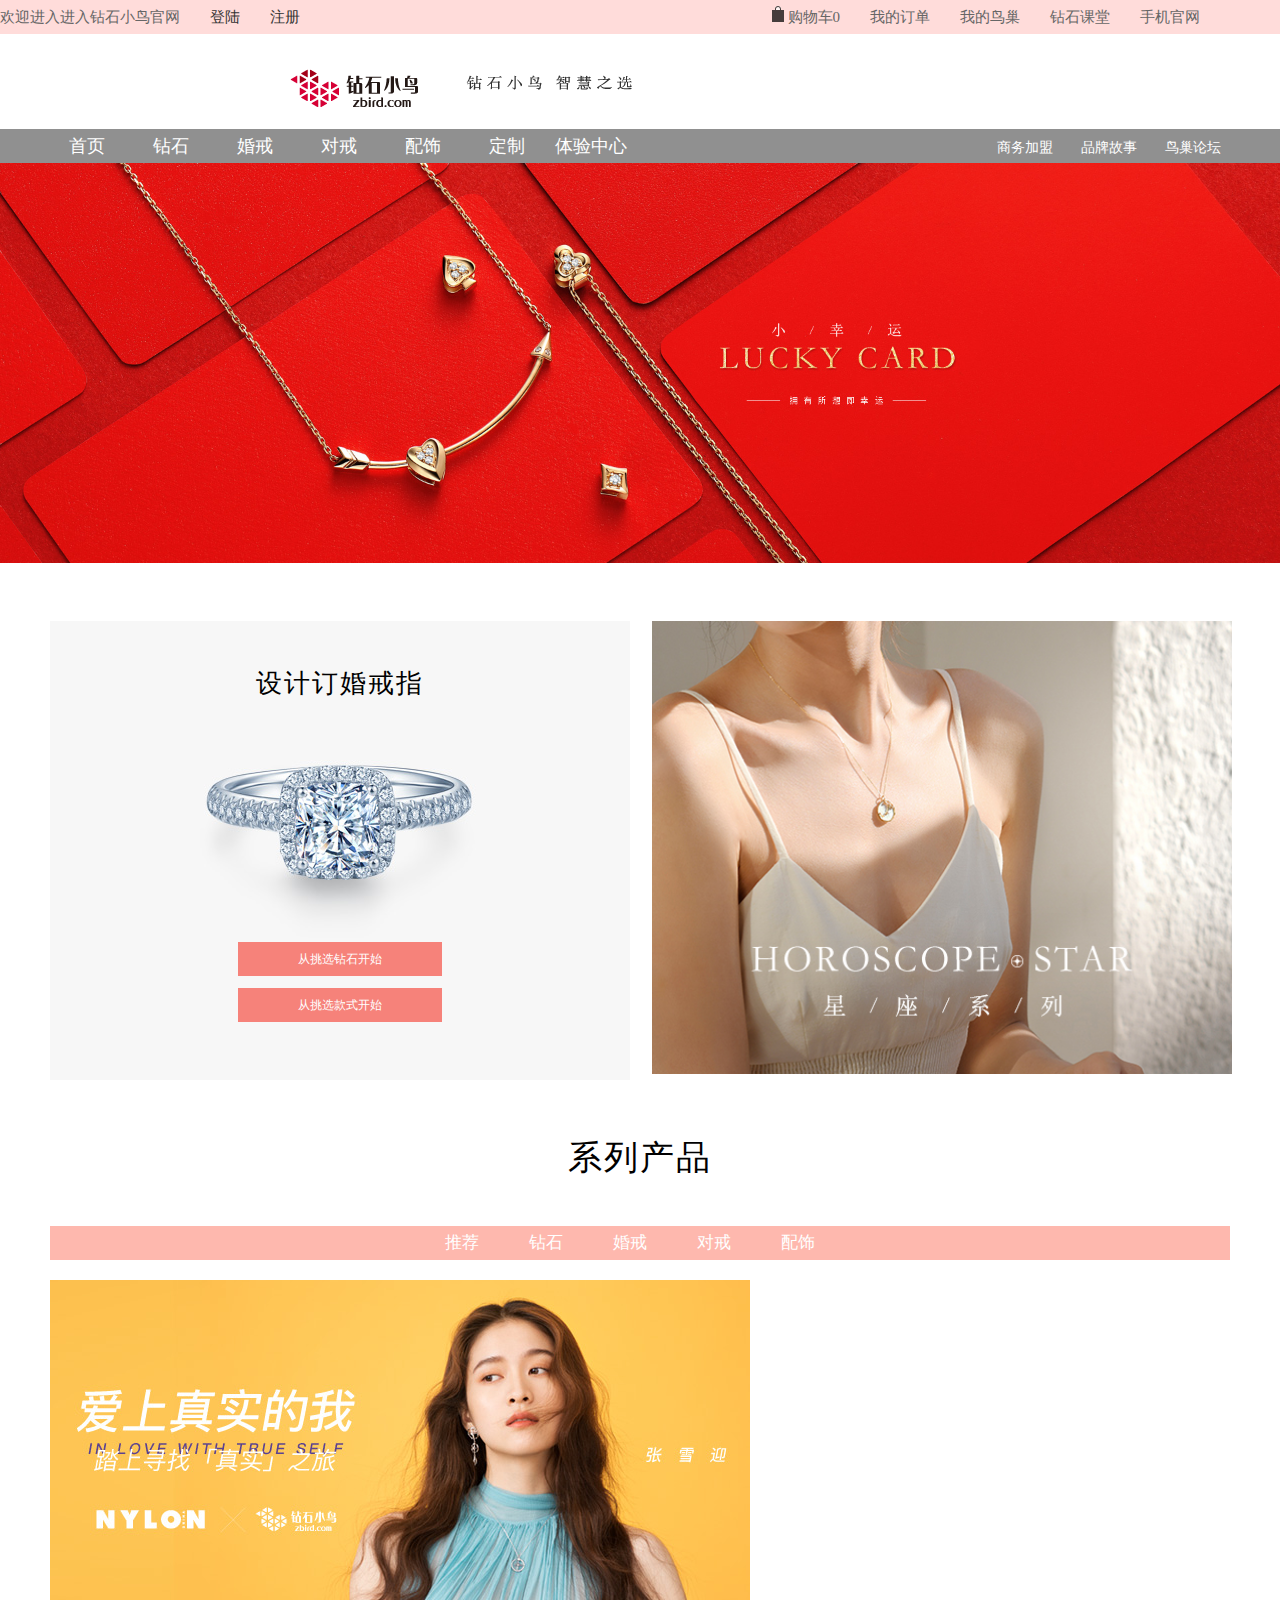
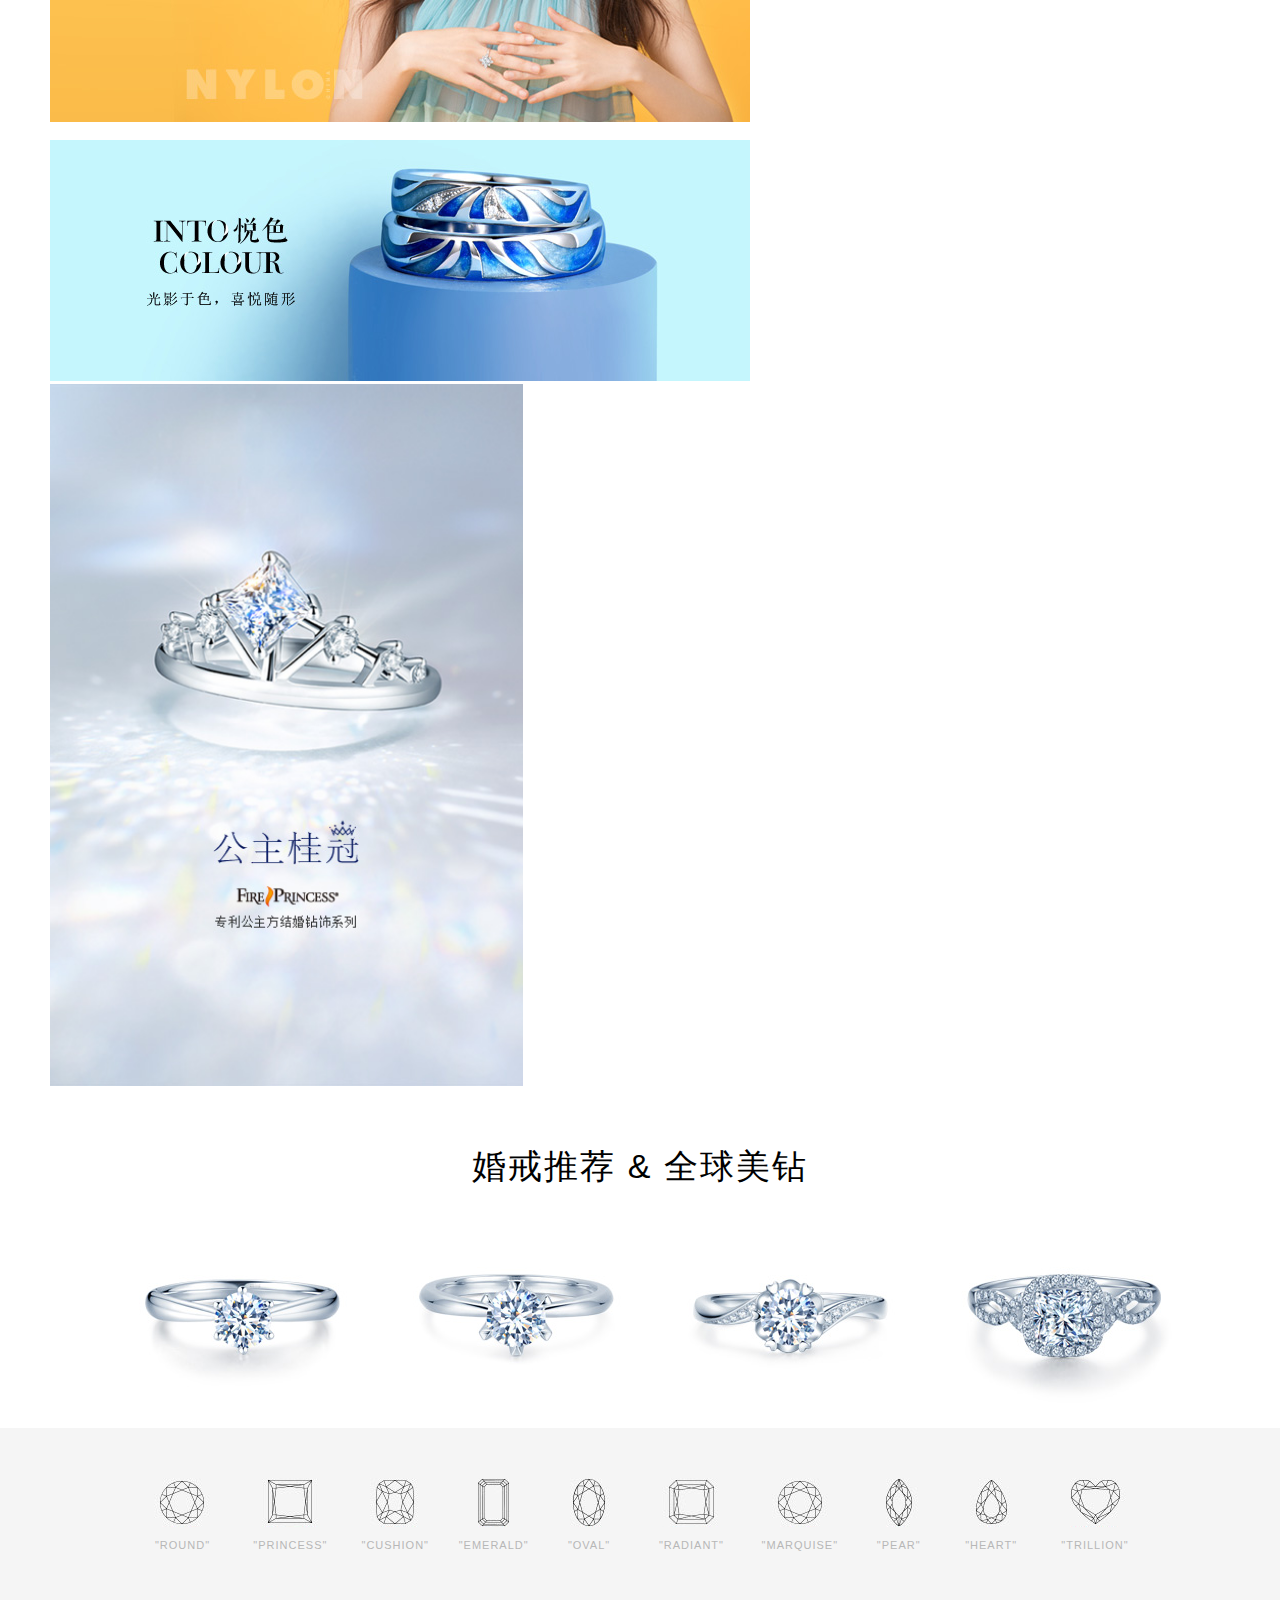
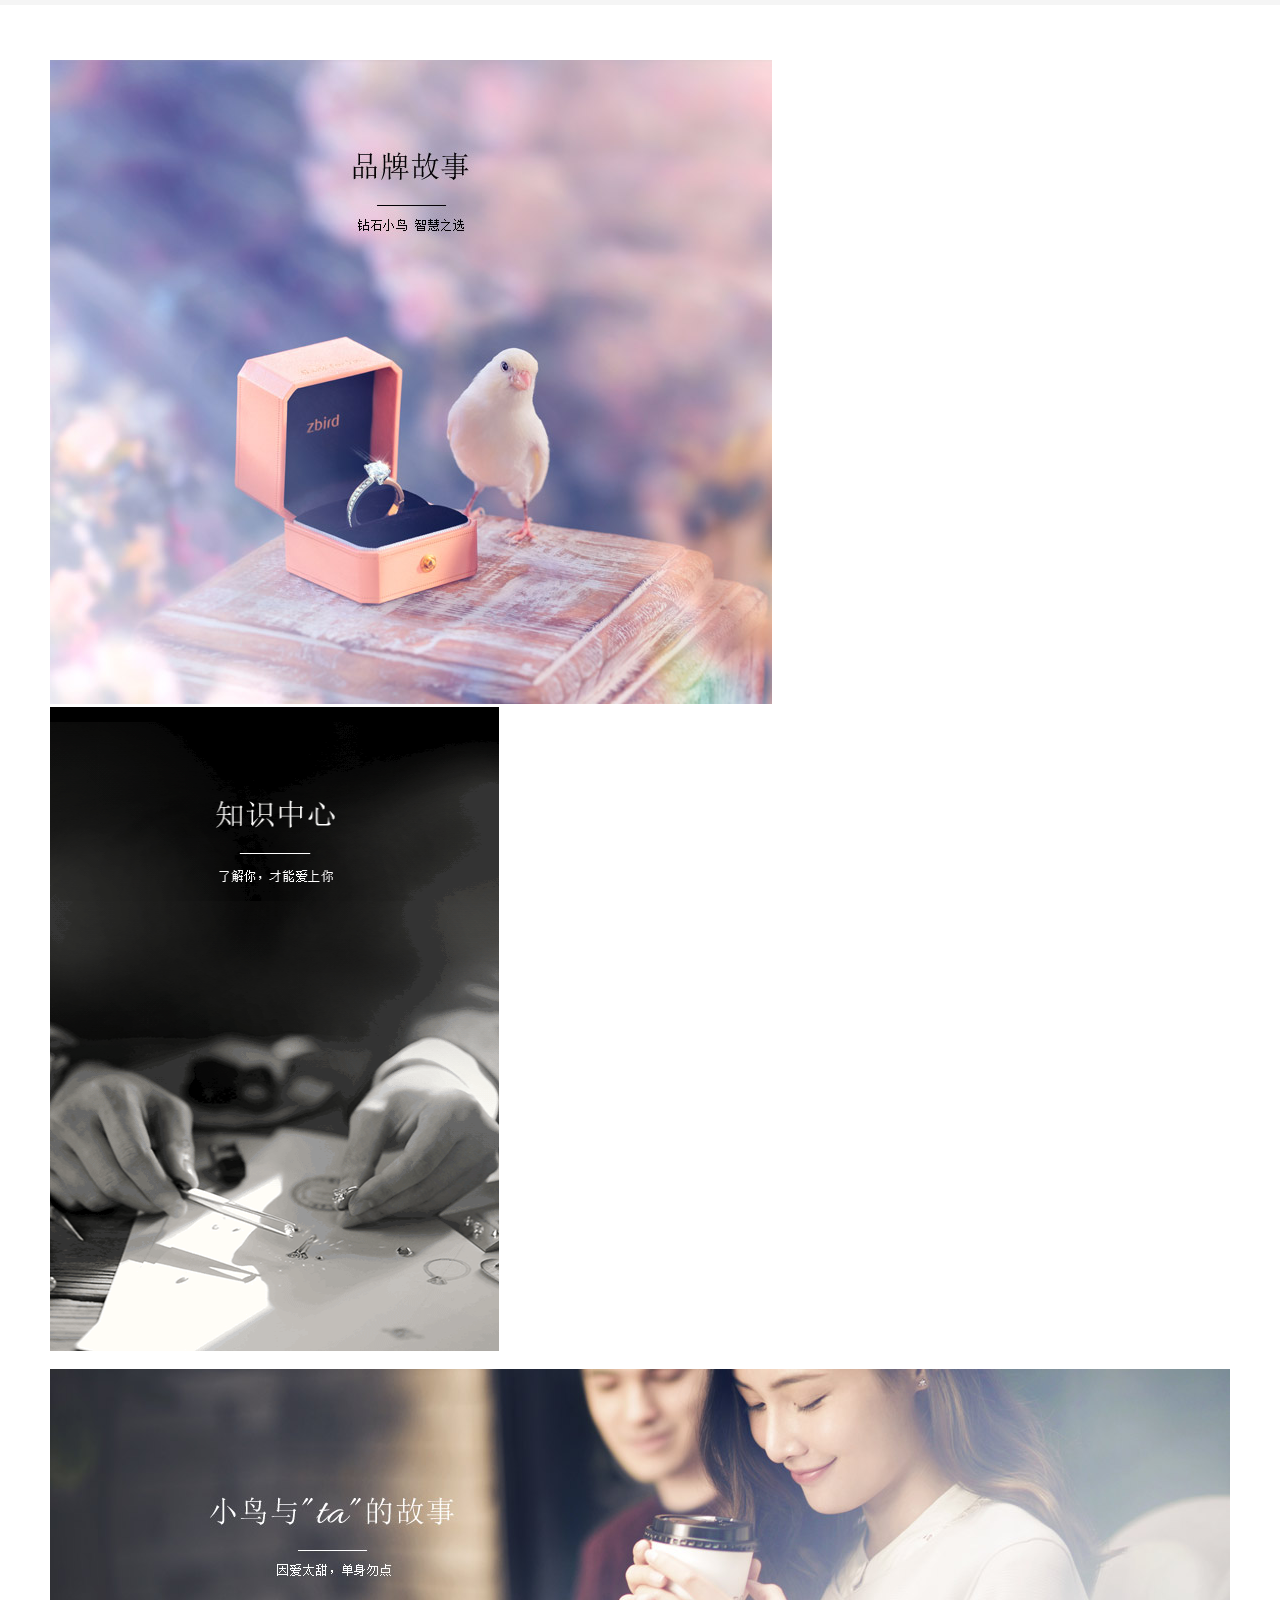
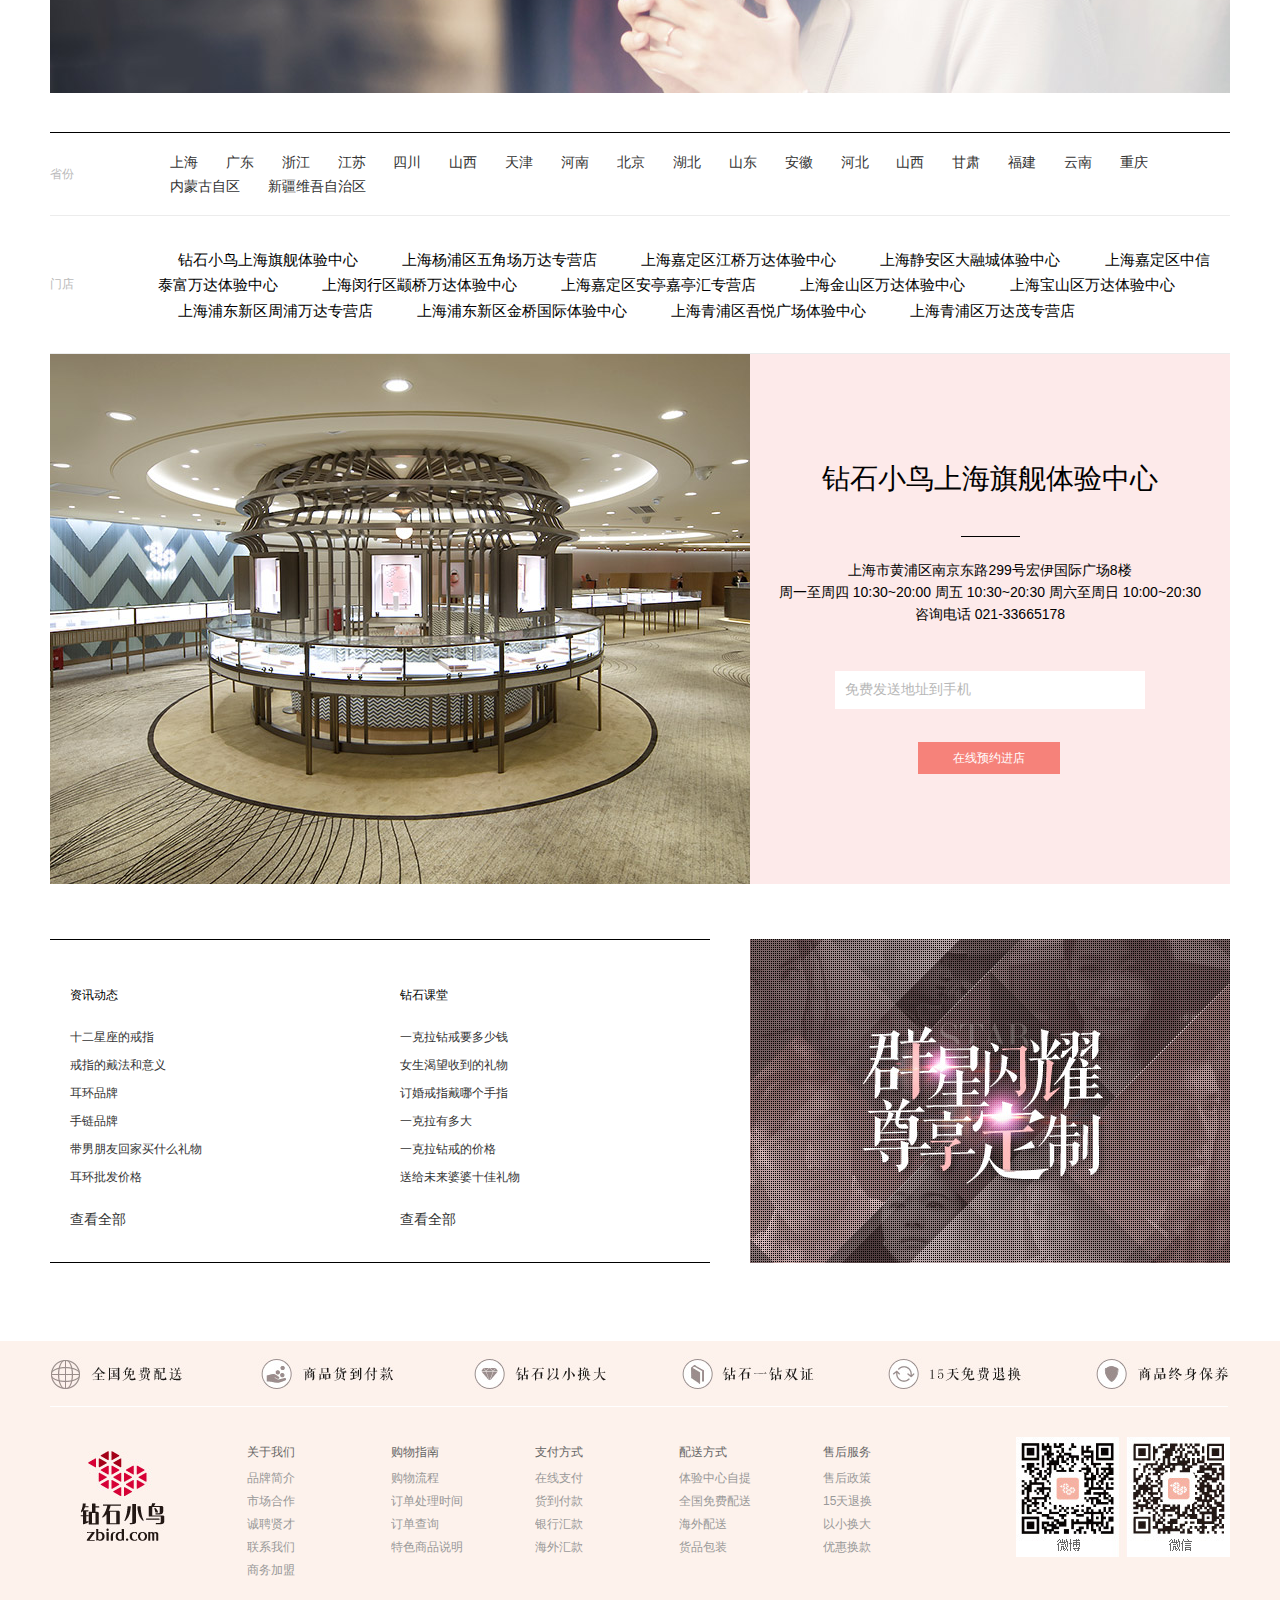
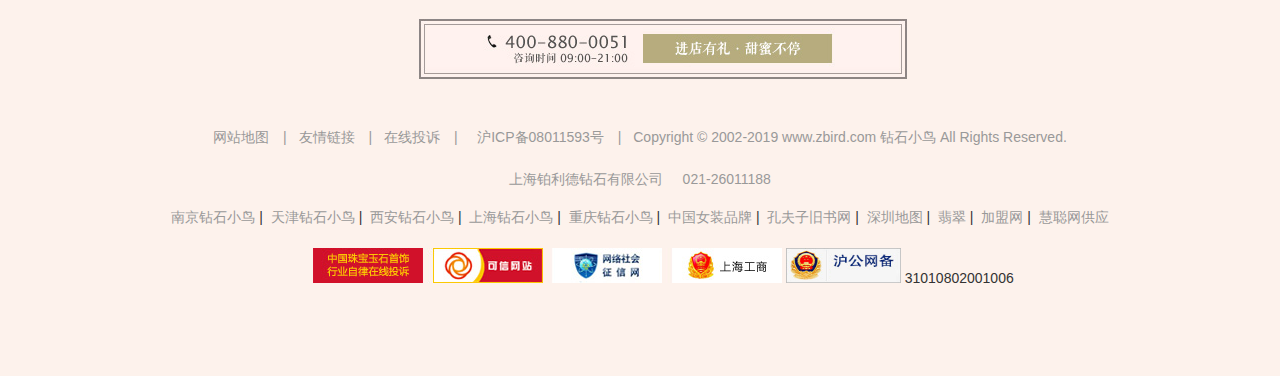
==== commit 3fe99315: "index_footer  add" ====
--- a/auth/index.html
+++ b/auth/index.html
@@ -2,477 +2,677 @@
 <html>
 
 <head>
-    <meta charset="UTF-8">
-    <meta name="viewport" content="width=device-width, initial-scale=1.0">
-    <meta http-equiv="X-UA-Compatible" content="ie=edge">
-    <title>Document</title>
-    <link rel="stylesheet" href="../css/wwwcache/auth.css" type="text/css" media="screen" />
-    <meta name="viewport" content="width=device-width,initial-scale=1">
-    <link rel="stylesheet" href="css/header.css">
-    <link rel="stylesheet" href="css/index.css">
+<meta charset="UTF-8">
+<meta name="viewport" content="width=device-width, initial-scale=1.0">
+<meta http-equiv="X-UA-Compatible" content="ie=edge">
+<title>[钻石小鸟官网]钻石戒指-项链-对戒定制价格-图片-国内知名珠宝婚戒品牌</title>
+<!-- <link rel="stylesheet" href="../css/wwwcache/auth.css" type="text/css" media="screen" /> -->
+<meta name="viewport" content="width=device-width,initial-scale=1">
+<!-- <link rel="stylesheet" href="css/header.css"> -->
+<link rel="stylesheet" href="css/index.css">
 </head>
-<header>
-    <!--登录页面顶部样式-->
-    <div class="header_top">
-        <!-- 顶部边框-->
-        <div class="header_top_border">
-            <ul class="header_top_border_left">
-                <li>欢迎进入进入钻石小鸟官网</li>
-                <li><a href="zxxn-login.html">登陆</a>
-                </li>
-                <li><a href="zxxn-reg.html">注册</a>
-                </li>
-            </ul>
-            <ul class="header_top_border_right">
-                <li>
-                    <img src="img/login/header_box.png" width="12px" /> 购物车0
-                </li>
-                <li>我的订单</li>
-                <li>我的鸟巢</li>
-                <li>钻石课堂</li>
-                <li>手机官网</li>
-            </ul>
-        </div>
-    </div>
-    <!-- 顶部LOGO-->
-    <div class="indexw_header_middle">
-        <div class="indexw_header_middleL">
-            <a href="">
-                <img class="indexl_logo" src="img/login/e7d95bd4f523b9d296421613e6267360.png" width="128px" height="38px" />
-            </a>
-        </div>
-        <div class="index_slogan">
-            <a href="index.html" target="_blank"><img src="img/login/pcslogan.png"></a>
-        </div>
-    </div>
-</header>
+<body>
+<!--   header -->
+<!--登录页面顶部样式-->
+<div class="header_top">
+<!-- 顶部边框-->
+<div class="header_top_border">
+    <ul class="header_top_border_left">
+        <li>欢迎进入进入钻石小鸟官网</li>
+        <li><a href="zxxn-login.html">登陆</a>
+        </li>
+        <li><a href="zxxn-reg.html">注册</a>
+        </li>
+    </ul>
+    <ul class="header_top_border_right">
+        <li>
+            <img src="img/login/header_box.png" width="12px" /> 购物车0
+        </li>
+        <li>我的订单</li>
+        <li>我的鸟巢</li>
+        <li>钻石课堂</li>
+        <li>手机官网</li>
+    </ul>
+</div>
+</div>
+<!-- 顶部LOGO-->
+<div class="indexw_header_middle">
+<div class="indexw_header_middleL">
+    <a href="">
+        <img class="indexl_logo" src="img/login/e7d95bd4f523b9d296421613e6267360.png" width="128px" height="38px" />
+    </a>
+</div>
+<div class="index_slogan">
+    <a href="index.html" target="_blank"><img src="img/login/pcslogan.png"></a>
+</div>
+</div>
 
-<body>
-    <div class="nav">
-        <ul class="nav_top">
-            <li><a href="">首页</a></li>
+<!-- body_nav -->
+<div class="nav">
+<ul class="nav_top">
+    <li><a href="">首页</a></li>
+    <li><a href="">钻石</a></li>
+    <li><a href="">婚戒</a></li>
+    <li><a href="">对戒</a></li>
+    <li><a href="">配饰</a></li>
+    <li><a href="">定制</a></li>
+    <li><a href="">体验中心</a></li>
+    <li style="margin-left: 350px"><a href="" style="font-size: 14px">商务加盟</a></li>
+    <li><a href="" style="font-size: 14px">品牌故事</a></li>
+    <li><a href="" style="font-size: 14px">鸟巢论坛</a></li>
+</ul>
+</div>
+<div>
+<img src="../auth/img/lunbopic/lunbo1.jpg" alt="" style="width: 100%;">
+<img src="../auth/img/lunbopic/lunbo2.jpg" alt="" hidden>
+<img src="../auth/img/lunbopic/lunbo3.jpg" alt="" hidden>
+<img src="../auth/img/lunbopic/lunbo4.jpg" alt="" hidden>
+</div>
+<!-- 1floor -->
+<div class="floor_middle">
+<div class="floor_main">
+    <div class="floor_title">
+        <h2 class="u_lef_tit">设计订婚戒指</h2>
+        <div class="left_div_focus">
+            <div class="u_diy_1">
+            </div>
+            <div style="display: none" class="u_diy_2" hidden>
+            </div>
+            <div style="display: none" class="u_diy_3" hidden>
+            </div>
+        </div>
+        <a href="" class="left_btn">从挑选钻石开始</a>
+        <a href="" class="left_btn">从挑选款式开始</a>
+    </div>
+    <div class="floor_pic">
+        <a href=""><img src="../auth/img/floorpic/floor2/4fadd17f7879fd63fd1bebb03452efa7.jpg" alt="" style="width: 580px;height: 453px;opacity: 1;"></a>
+    </div>
+</div>
+</div>
+<!-- 2floor -->
+<div class="floor_middile">
+<div class="floor_main">
+    <h2 class="u_lef_tit">系列产品</h2>
+    <div class="u_tab_nav">
+        <ul class="u_nav">
+            <li><a href="">推荐</a></li>
             <li><a href="">钻石</a></li>
             <li><a href="">婚戒</a></li>
             <li><a href="">对戒</a></li>
             <li><a href="">配饰</a></li>
-            <li><a href="">定制</a></li>
-            <li><a href="">体验中心</a></li>
-            <li style="margin-left: 350px"><a href="" style="font-size: 14px">商务加盟</a></li>
-            <li><a href="" style="font-size: 14px">品牌故事</a></li>
-            <li><a href="" style="font-size: 14px">鸟巢论坛</a></li>
         </ul>
     </div>
-    <div>
-        <img src="../auth/img/lunbopic/lunbo1.jpg" alt="" style="width: 100%;">
-        <img src="../auth/img/lunbopic/lunbo2.jpg" alt="" hidden>
-        <img src="../auth/img/lunbopic/lunbo3.jpg" alt="" hidden>
-        <img src="../auth/img/lunbopic/lunbo4.jpg" alt="" hidden>
-    </div>
-    <!-- 1floor -->
-    <div class="floor_middle">
-        <div class="floor_main">
-            <div class="floor_title">
-                <h2 class="u_lef_tit">设计订婚戒指</h2>
-                <div class="left_div_focus">
-                    <div class="u_diy_1">
-                    </div>
-                    <div style="display: none" class="u_diy_2" hidden>
-                    </div>
-                    <div style="display: none" class="u_diy_3" hidden>
-                    </div>
-                </div>
-                <a href="" class="left_btn">从挑选钻石开始</a>
-                <a href="" class="left_btn">从挑选款式开始</a>
-            </div>
-            <div class="floor_pic">
-                <a href=""><img src="../auth/img/floorpic/floor2/4fadd17f7879fd63fd1bebb03452efa7.jpg" alt="" style="width: 580px;height: 453px;opacity: 1;"></a>
-            </div>
-        </div>
-    </div>
-    <!-- 2floor -->
-    <div class="floor_middile">
-        <div class="floor_main">
-            <h2 class="u_lef_tit">系列产品</h2>
-            <div class="u_tab_nav">
-                <ul class="u_nav">
-                    <li><a href="">推荐</a></li>
-                    <li><a href="">钻石</a></li>
-                    <li><a href="">婚戒</a></li>
-                    <li><a href="">对戒</a></li>
-                    <li><a href="">配饰</a></li>
+    <div class="u_tab_cnt">
+        <span>
+        <a href="" target="_blank">
+        <img src="../auth/img/floorpic/floor3/fff9560798596538cfe98897fc5d78c3.jpg"></a>
+        <a href="" target="_blank">
+                <img src="../auth/img/floorpic/floor3/516de52c6405d2b765f7f7f96dc9d91e.jpg" style="margin-top:15px;"></a>
+    </span>
+        <a href="" target="_blank">
+            <img src="../auth/img/floorpic/floor3/3de52665bd65b6825c204edb61db943b.jpg" style="width: 473px;height: 702px;"></a>
+        <span>
+        <a href="" target="_blank">
+        <img src="../auth/img/floorpic/floor3/06aa074c777e9f69b2f1203d6faf81af.jpg" alt="" hidden></a>
+        <a href="" target="_blank">
+            <img src="../auth/img/floorpic/floor3/06aa074c777e9f69b2f1203d6faf81af.jpg" alt="" hidden></a>
+    </span>
+        <a href="" target="_blank">
+            <img src="../auth/img/floorpic/floor3/06aa074c777e9f69b2f1203d6faf81af.jpg" alt="" hidden></a>
+        <span>
+        <a href="" target="_blank">  
+        <img src="../auth/img/floorpic/floor3/a27a48cb2db8014f56ab49a989779c14.jpg" alt="" hidden></a>
+        <a href="" target="_blank">  
+            <img src="../auth/img/floorpic/floor3/a27a48cb2db8014f56ab49a989779c14.jpg" alt="" hidden></a>
+    </span>
+        <a href="" target="_blank">
+            <img src="../auth/img/floorpic/floor3/a27a48cb2db8014f56ab49a989779c14.jpg" alt="" hidden></a>
+        <span>
+        <a href="" target="_blank">
+        <img src="../auth/img/floorpic/floor3/ca4b94bdf415e4052f093b4cc3c9ac31.jpg" alt="" hidden></a>
+        <a href="" target="_blank">
+        <img src="../auth/img/floorpic/floor3/ca4b94bdf415e4052f093b4cc3c9ac31.jpg" alt="" hidden></a>
+    </span>
+        <a href="" target="_blank">
+            <img src="../auth/img/floorpic/floor3/ca4b94bdf415e4052f093b4cc3c9ac31.jpg" alt="" hidden></a>
+        <span>
+        <a href="" target="_blank">
+        <img src="../auth/img/floorpic/floor3/04fe6f016c159c9e53978c7df692383d.jpg" alt="" hidden></a>
+        <a href="" target="_blank">
+            <img src="../auth/img/floorpic/floor3/04fe6f016c159c9e53978c7df692383d.jpg" alt="" hidden></a>
+    </span>
+        <a href="" target="_blank">
+            <img src="../auth/img/floorpic/floor3/04fe6f016c159c9e53978c7df692383d.jpg" alt="" hidden></a>
+    </div>
+</div>
+</div>
+<!-- 3floor -->
+<div class="floor_middle">
+<div class="floor_main">
+    <h2 class="u_lef_tit">婚戒推荐 & 全球美钻</h2>
+    <div class="th_pic_fucus">
+        <div class="th_pic">
+            <ul style="left:0px;">
+                <li style="margin-top:0px;">
+                    <a href="" target="_blank"><img src="../auth/img/floorpic/floor4/7f130bb6f769b7f79f4f6db1cb62e3f0.jpg" alt=""></a>
+                </li>
+                <li style="margin-top:0px;">
+                    <a href="" target="_blank"><img src="../auth/img/floorpic/floor4/37b1d35e2b66d8f52a75ce5ebdce2e87.jpg" alt=""></a>
+                </li>
+                <li style="margin-top:0px;">
+                    <a href="" target="_blank"><img src="../auth/img/floorpic/floor4/85b8cf7d63d466da732336d3a4298575.jpg" alt=""></a>
+                </li>
+                <li style="margin-top:0px;">
+                    <a href="" target="_blank"><img src="../auth/img/floorpic/floor4/95c30f0175335b0dbff907187e461e60.jpg" alt=""></a>
+                </li>
+                <li style="margin-top:0px;">
+                    <a href="" target="_blank"><img src="../auth/img/floorpic/floor4/0249a7c120b6c632a5533e2441dbbf22.jpg" alt=""></a>
+                </li>
+                <li style="margin-top:0px;">
+                    <a href="" target="_blank"><img src="../auth/img/floorpic/floor4/14070843d4417d3adcccf83126d3cf8e.jpg" alt=""></a>
+                </li>
+                <li style="margin-top:0px;">
+                    <a href="" target="_blank"><img src="../auth/img/floorpic/floor4/a38a0a41055ed99fc4ac7abf38378f57.jpg" alt=""></a>
+                </li>
+                <li style="margin-top:0px;">
+                    <a href="" target="_blank"><img src="../auth/img/floorpic/floor4/bca21b60ff198c8cd89cc242428c3f90.jpg" alt=""></a>
+                </li>
+            </ul>
+        </div>
+        <span id="th_pic_prev"></span>
+        <span id="th_pic_next"></span>
+    </div>
+</div>
+</div>
+<!-- 4floor -->
+<div class="floor_gray_main">
+<div class="floor_shp_wp">
+    <i class="floor_shp_bg"></i>
+    <a href="" title="圆形" class="u_shp_1">
+        <i></i> "Round"
+    </a>
+    <a href="" title="公主方" class="u_shp_2">
+        <i></i> "Princess"
+    </a>
+    <a href="" title="垫型" class="u_shp_3">
+        <i></i> "cushion"
+    </a>
+    <a href="" title="祖母绿" class="u_shp_4">
+        <i></i> "Emerald"
+    </a>
+    <a href="" title="椭圆形" class="u_shp_5">
+        <i></i> "Oval"
+    </a>
+    <a href="" title="雷地恩" class="u_shp_6">
+        <i></i> "Radiant"
+    </a>
+    <a href="" title="榄尖形" class="u_shp_7">
+        <i></i> "Marquise"
+    </a>
+    <a href="" title="梨形" class="u_shp_8">
+        <i></i> "Pear"
+    </a>
+    <a href="" title="心形" class="u_shp_9">
+        <i></i> "Heart"
+    </a>
+    <a href="" title="三角形" class="u_shp_10">
+        <i></i> "Trillion"
+    </a>
+</div>
+</div>
+<div class="floor_middle">
+<div class="floor_main">
+    <div class="f_ad_wp">
+        <span>
+        <a href="" target="_blank" class="f_ad_wp_a"><img src="../auth/img/floorpic/floor5/pinpaistory.jpg"></a>
+        <a href="" target="_blank"><img src="../auth/img/floorpic/floor5/knowledge.gif" style="width: 449px;height:644px;"></a>
+    </span>
+        <a href="" target="_blank"><img src="../auth/img/floorpic/floor5/birdandhe.jpg" width="100%"></a>
+    </div>
+</div>
+</div>
+<div class="stores_wp">
+<div class="stores_alist">
+    <div class="stores_alist_11">
+        <strong>省份</strong>
+        <ul class="alist_11_li nav_city">
+            <em>   
+            <li class="city_item"><a datta-toggle="tab" href="#tab1" class="city_link">上海</a></li>
+            <li class="city_item"><a datta-toggle="tab" href="#tab2" class="city_link">广东</a></li>
+            <li class="city_item"><a datta-toggle="tab" href="#tab3" class="city_link">浙江</a></li>
+            <li class="city_item"><a datta-toggle="tab" href="#tab4" class="city_link">江苏</a></li>
+            <li class="city_item"><a datta-toggle="tab" href="#tab5" class="city_link">四川</a></li>
+            <li class="city_item"><a datta-toggle="tab" href="#tab6" class="city_link">山西</a></li>
+            <li class="city_item"><a datta-toggle="tab" href="#tab7" class="city_link">天津</a></li>
+            <li class="city_item"><a datta-toggle="tab" href="#tab8" class="city_link">河南</a></li>
+            <li class="city_item"><a datta-toggle="tab" href="#tab9" class="city_link">北京</a></li>
+            <li class="city_item"><a datta-toggle="tab" href="#tab10" class="city_link">湖北</a></li>
+            <li class="city_item"><a datta-toggle="tab" href="#tab11" class="city_link">山东</a></li>
+            <li class="city_item"><a datta-toggle="tab" href="#tab12" class="city_link">安徽</a></li>
+            <li class="city_item"><a datta-toggle="tab" href="#tab13" class="city_link">河北</a></li>
+            <li class="city_item"><a datta-toggle="tab" href="#tab14" class="city_link">山西</a></li>
+            <li class="city_item"><a datta-toggle="tab" href="#tab15" class="city_link">甘肃</a></li>
+            <li class="city_item"><a datta-toggle="tab" href="#tab16" class="city_link">福建</a></li>
+            <li class="city_item"><a datta-toggle="tab" href="#tab17" class="city_link">云南</a></li>
+            <li class="city_item"><a datta-toggle="tab" href="#tab18" class="city_link">重庆</a></li>
+            <li class="city_item"><a datta-toggle="tab" href="#tab19" class="city_link">内蒙古自区</a></li>
+            <li class="city_item"><a datta-toggle="tab" href="#tab20" class="city_link">新疆维吾自治区</a></li>
+        </em>
+        </ul>
+    </div>
+    <div class="stores_alist_12 ">
+        <div class="stores_alist_ds tab_pane active" id="tab1">
+            <strong>门店</strong>
+            <em>
+                <a href="" target="_blank" name="shanghai">钻石小鸟上海旗舰体验中心</a>
+                <a href="" target="_blank" name="wujiaochang">上海杨浦区五角场万达专营店</a>
+                <a href="" target="_blank" name="jiangqiaowanda">上海嘉定区江桥万达体验中心</a>
+                <a href="" target="_blank" name="jingandarongcheng">上海静安区大融城体验中心</a>
+                <a href="" target="_blank" name="jiadingwanda">上海嘉定区中信泰富万达体验中心</a>
+                <a href="" target="_blank" name="zhuanqiaowanda">上海闵行区颛桥万达体验中心</a>
+                <a href="" target="_blank" name="antingjiatinghui">上海嘉定区安亭嘉亭汇专营店</a>
+                <a href="" target="_blank" name="shanghaijinshan">上海金山区万达体验中心</a>
+                <a href="" target="_blank" name="shanghaibaoshan">上海宝山区万达体验中心</a>
+                <a href="" target="_blank" name="zhoupuwanda">上海浦东新区周浦万达专营店</a>
+                <a href="" target="_blank" name="jinqiaoguoji">上海浦东新区金桥国际体验中心</a>
+                <a href="" target="_blank" name="qingppuwuyuej">上海青浦区吾悦广场体验中心</a>
+                <a href="" target="_blank" name="qingppuwanda">上海青浦区万达茂专营店</a>
+            </em>
+        </div>
+        <div class="stores_alist_ds tab_pane" id="tab2">
+            <strong>门店</strong>
+            <em>
+                    <a href="" target="_blank" name="guangzhou">广州天河区万菱国际体验中心</a>
+                </em>
+        </div>
+        <div class="stores_alist_ds tab_pane" id="tab3">
+            <strong>门店</strong>
+            <em>
+                <a href="" target="_blank" name="hangzhou">杭州下城区坤和体验中心</a>
+                <a href="" target="_blank" name="yinzhou">宁波鄞州区万达体验中心</a>
+                <a href="" target="_blank" name="">上海嘉定区江桥万达体验中心</a>
+                <a href="" target="_blank" name="fenghua">宁波奉化区万达体验中心</a>
+                <a href="" target="_blank" name="ningbolaifushi">宁波江北区来福士体验中心</a>
+                <a href="" target="_blank" name="haining">海宁爱琴海体验中心</a>
+                <a href="" target="_blank" name="jiaxing">嘉兴秀洲区经开万达体验中心</a>
+                <a href="" target="_blank" name="yiwu">义乌万达专营店</a>
+                <a href="" target="_blank" name="jinhua">金华婺城区第一百货体验中心</a>
+                <a href="" target="_blank" name="dongyang">东阳第一百货体验中心</a>
+                <a href="" target="_blank" name="quzhou">衢州柯城区万达专营店</a>
+                <a href="" target="_blank" name="lishui">丽水莲都区万地广场专营店</a>
+            </em>
+        </div>
+        <div class="stores_alist_ds tab_pane" id="tab4">
+            <strong>门店</strong>
+            <em>
+                <a href="" target="_blank" name="nanjing">南京秦淮区金鹰国际体验中心</a>
+                <a href="" target="_blank" name="wuxi">无锡滨湖区海岸城体验中心</a>
+                <a href="" target="_blank" name="xuzhouyunlongwanda">徐州云龙区万达专营店</a>
+                <a href="" target="_blank" name="changzhou">常州天宁区九洲新世界体验中心</a>
+                <a href="" target="_blank" name="suzhou">苏州高新区龙湖时代天街体验中心</a>
+                <a href="" target="_blank" name="kunshan">昆山万达体验中心</a>
+                <a href="" target="_blank" name="suzhoushengze">苏州盛泽镇舜湖中路体验中心</a>
+                <a href="" target="_blank" name="rugao">如皋新城吾悦体验中心</a>
+                <a href="" target="_blank" name="haimen">海门文峰大世界专营店</a>
+                <a href="" target="_blank" name="nantong">南通崇川区金鹰中心专营店</a>
+                <a href="" target="_blank" name="qidong">启东人民中路体验中心</a>
+                <a href="" target="_blank" name="qidongwuyue">启东吾悦广场专营店</a>
+                <a href="" target="_blank" name="yangcheng">盐城亭湖区建军中路体验中心</a>
+                <a href="" target="_blank" name="yangchengjy">盐城盐都区金鹰聚龙湖专营店</a>
+                <a href="" target="_blank" name="yangzhou">扬州邗江区万达体验中心</a>
+                <a href="" target="_blank" name="zhenjiang">镇江润州区万达体验中心</a>
+                <a href="" target="_blank" name="taizhou">泰州海陵区泰州一百体验中心</a>
+                <a href="" target="_blank" name="suqian">宿迁宿城区金鹰国际专营店</a>
+            </em>
+        </div>
+        <div class="stores_alist_ds tab_pane" id="tab5">
+            <strong>门店</strong>
+            <em>
+                <a href="" target="_blank" name="chengdu" class="a_on">成都锦江区时代广场体验中心</a>
+                <a href="" target="_blank" name="sichuannanchong">南充顺庆区五星街体验中心</a>
+            </em>
+        </div>
+        <div class="stores_alist_ds tab_pane" id="tab6">
+            <strong>门店</strong>
+            <em>
+                <a href="" target="_blank" name="xian">西安碑林区长安国际体验中心</a>
+                <a href="" target="_blank" name="xiangyang">咸阳秦都区国际财富体验中心</a>
+                <a href="" target="_blank" name="yanan">延安宝塔区万达体验中心</a>
+            </em>
+        </div>
+        <div class="stores_alist_ds tab_pane" id="tab7">
+            <strong>门店</strong>
+            <em>
+                <a href="" target="_blank" name="tianjin">天津和平区国际金融体验中心</a>
+            </em>
+        </div>
+        <div class="stores_alist_ds tab_pane" id="tab8">
+            <strong>门店</strong>
+            <em>
+                <a href="" target="_blank" name="zhenzhou">郑州二七区华润大厦体验中心</a>
+                <a href="" target="_blank" name="zhenzhouwanda">郑州中原区万达专营店</a>
+                <a href="" target="_blank" name="luoyang">洛阳洛龙区泉舜购物中心专营店</a>
+                <a href="" target="_blank" name="xuchang">许昌魏都区万达专营店</a>
+            </em>
+        </div>
+        <div class="stores_alist_ds tab_pane" id="tab9">
+            <strong>门店</strong>
+            <em>
+                <a href="" target="_blank" name="beijingxda">北京王府井新东安体验中心</a>
+                <a href="" target="_blank" name="chaoyangshs">北京朝阳区合生汇体验中心</a>
+                <a href="" target="_blank" name="fengtai">北京丰台区合生广场体验中心</a>
+                <a href="" target="_blank" name="beijingfangshan">北京房山区龙湖天街体验中心</a>
+            </em>
+        </div>
+        <div class="stores_alist_ds tab_pane" id="tab10">
+            <strong>门店</strong>
+            <em>
+                    <a href="" target="_blank" name="wuhantd">武汉江岸区环球智慧体验中心</a>
+            </em>
+        </div>
+        <div class="stores_alist_ds tab_pane" id="tab11">
+            <strong>门店</strong>
+            <em>
+                <a href="" target="_blank" name="yantai">烟台芝罘区万达体验中心</a>
+                <a href="" target="_blank" name="jining">济宁市任城区万达体验中心</a>
+                <a href="" target="_blank" name="linyi">临沂兰山区齐鲁园体验中心</a>
+            </em>
+        </div>
+        <div class="stores_alist_ds tab_pane" id="tab12">
+            <strong>门店</strong>
+            <em>
+                <a href="" target="_blank" name="hefeibaohe">合肥包河区万达体验中心</a>
+                <a href="" target="_blank" name="bengbu">蚌埠蚌山区万达体验中心</a>
+                <a href="" target="_blank" name="maanshan">马鞍山花山区金鹰百货专营店</a>
+                <a href="" target="_blank" name="fuyang">阜阳颍泉区香港财富广场专营店</a>
+            </em>
+        </div>
+        <div class="stores_alist_ds tab_pane" id="tab13">
+            <strong>门店</strong>
+            <em>
+                <a href="" target="_blank" name="handan">邯郸丛台区美乐城体验中心</a>
+            </em>
+        </div>
+        <div class="stores_alist_ds tab_pane" id="tab14">
+            <strong>门店</strong>
+            <em>
+                <a href="" target="_blank" name="taiyuan">太原小店区和信摩尔专营店</a>
+                <a href="" target="_blank" name="yuncheng">运城盐湖区河东东街体验中心</a>
+                <a href="" target="_blank" name="lvliang">吕梁离石区宏泰体验中心</a>
+            </em>
+        </div>
+        <div class="stores_alist_ds tab_pane" id="tab15">
+            <strong>门店</strong>
+            <em>
+                <a href="" target="_blank" name="lanzhougannan">兰州城关区甘南路专营店</a>
+                <a href="" target="_blank" name="lanzhouzhangye">兰州城关区张掖路专营店</a>
+            </em>
+        </div>
+        <div class="stores_alist_ds tab_pane" id="tab16">
+            <strong>门店</strong>
+            <em>
+                <a href="" target="_blank" name="xiamen">厦门湖里区东百蔡塘体验中心</a>
+            </em>
+        </div>
+        <div class="stores_alist_ds tab_pane" id="tab17">
+            <strong>门店</strong>
+            <em>
+                <a href="" target="_blank" name="kunming">昆明官渡区世纪金源专营店</a>
+            </em>
+        </div>
+        <div class="stores_alist_ds tab_pane" id="tab18">
+            <strong>门店</strong>
+            <em>
+                <a href="" target="_blank" name="chongqingdaduhui">重庆渝中区大都会体验中心</a>
+            </em>
+        </div>
+        <div class="stores_alist_ds tab_pane" id="tab19">
+            <strong>门店</strong>
+            <em>
+                <a href="" target="_blank" name="chifeng">赤峰红山区中百商厦体验中心</a>
+            </em>
+        </div>
+        <div class="stores_alist_ds tab_pane" id="tab20">
+            <strong>门店</strong>
+            <em>
+                <a href="" target="_blank" name="wulumuqi">乌鲁木齐沙依巴克区MM2美美体验中心</a>
+            </em>
+        </div>
+    </div>
+</div>
+<div class="tab_city_pic">
+    <div class="tab_city_pic_focus animateTShell" style="width: 700px">
+    <div id="animateT2" class="animate">
+        <ul class="nai_ul">
+            <li><img src="img/floorpic/floor6/st_1.jpg" style="width: 700px;height: 530px;"></li>
+            <li><img src="img/floorpic/floor6/st_2.jpg" style="width: 700px;height: 530px;"></li>
+            <li><img src="img/floorpic/floor6/st_3.jpg" style="width: 700px;height: 530px;"></li>
+            <li><img src="img/floorpic/floor6/st_4.jpg" style="width: 700px;height: 530px;"></li>
+        </ul>
+    </div>
+    </div>
+    <div class="a_city" style="display: block;">
+        <a href="" target="_blank">
+        <span class="world_map"> 
+            <span class="world_map_title">钻石小鸟上海旗舰体验中心</span>
+            <i></i>
+            <span class="world_map_content">
+            上海市黄浦区南京东路299号宏伊国际广场8楼
+            <br>
+            周一至周四 10:30~20:00 周五 10:30~20:30 周六至周日 10:00~20:30
+            <br>
+            咨询电话  021-33665178
+        </span>
+        </span>
+        </a>
+    </div>
+    <div class="f_city_send_tel">
+        <div class="f_city_form" id="city_form_jq">
+            <input type="text" value="免费发送地址到手机" class="u_city_ipt">
+            <a href="javascript:void(0)" id="do_smssend" class="btn_city_senms">发送</a>
+        </div>
+        <a href="http://www.zbird.com/comment/bespokenadd/" id="btn_city_lnk" class="u_pnk_btn" target="_blank">在线预约进店</a>
+    </div>
+    <a href="http://j.map.baidu.com/QTUPk" class="u_city_map" target="_blank"></a>
+</div>
+<div class="f_news_wp">
+    <div class="f_news">
+        <dl>
+            <dt>资讯动态</dt>
+                <dd><a href="e-education/w12595.html" target="_blank" title="十二星座的戒指">十二星座的戒指</a></dd>        
+                <dd><a href="e-education/w12412.html" target="_blank" title="戒指的戴法和意义">戒指的戴法和意义</a></dd>        
+                <dd><a href="e-education/w12494.html" target="_blank" title="耳环品牌">耳环品牌</a></dd>        
+                <dd><a href="e-education/w13988.html" target="_blank" title="手链品牌">手链品牌</a></dd>        
+                <dd><a href="e-education/w29901.html" target="_blank" title="带男朋友回家买什么礼物">带男朋友回家买什么礼物</a></dd>        
+                <dd><a href="e-education/w31865.html" target="_blank" title="耳环批发价格">耳环批发价格</a></dd>        
+        </dl>
+        <span><a href="news/Index.html">查看全部</a></span>
+    </div>
+    <div class="f_news">
+        <dl>
+            <dt>钻石课堂</dt>
+            <dd><a href="/e-education/w13599.html" target="_blank" title="一克拉钻戒要多少钱">一克拉钻戒要多少钱</a></dd>        
+            <dd><a href="e-education/w26866.html" target="_blank" title="女生渴望收到的礼物">女生渴望收到的礼物</a></dd>        
+            <dd><a href="e-education/w12774.html" target="_blank" title="订婚戒指戴哪个手指">订婚戒指戴哪个手指</a></dd>
+            <dd><a href="e-education/w14335.html" target="_blank" title="一克拉有多大">一克拉有多大</a></dd>    
+            <dd><a href="e-education/w16427.html" target="_blank" title="一克拉钻戒的价格">一克拉钻戒的价格</a></dd>        
+            <dd><a href="e-education/w28710.html" target="_blank" title="送给未来婆婆十佳礼物">送给未来婆婆十佳礼物</a></dd>        
+        </dl>
+        <span><a href="news/Index.html">查看全部</a></span>
+    </div>
+    <div class="f_ad_pic">
+        <a href="http://www.zbird.com/mono/2015mingxing.html">
+            <img src="img/floorpic/floor7/ad_01.jpg" alt="">
+        </a>
+    </div>
+    
+</div>
+
+</div>
+</div>
+</div>
+
+<!-- footer -->
+    <div class="indexw_footer_banner">
+    <ul>
+        <li><a href="info/1936-11339.html" class="indexw_footer_banner_1" target="_blank"></a></li>
+        <li><a href="info/1936-11415.html" class="indexw_footer_banner_2"></a></li>
+        <li><a href="info/1937-11348.html" class="indexw_footer_banner_3"></a></li>
+        <li><a href="act/2017yzsz.html" class="indexw_footer_banner_4"></a></li>
+        <li><a href="info/1937-11343.html" class="indexw_footer_banner_5"></a></li>
+        <li><a href="info/1937-11535.html" class="indexw_footer_banner_6"></a></li>
+    </ul>
+    </div>
+    <div class="indexw_foot_service">
+        <div class="indexw_foot_service_border">
+            <a href="" class="indexw_foot_service_left"></a>
+            <div class="indexw_foot_service_middle" >
+                <ul>
+                    <li><span>关于我们</span></li>
+                    <li><span><a href="" target="_blank">品牌简介</a></span></li>
+                    <li><span><a href="" target="_blank">市场合作</a></span></li>
+                    <li><span><a href="" target="_blank">诚聘贤才</a></span></li>
+                    <li><span><a href="" target="_blank">联系我们</a></span></li>
+                    <li><span><a href="" target="_blank">商务加盟</a></span></li>
+                </ul>
+                <ul>
+                    <li><span>购物指南</span></li>
+                    <li><span><a href="" target="_blank">购物流程</a></span></li>
+                    <li><span><a href="" target="_blank">订单处理时间</a></span></li>
+                    <li><span><a href="" target="_blank">订单查询</a></span></li>
+                    <li><span><a href="" target="_blank">特色商品说明</a></span></li>
+                </ul>
+                <ul>
+                    <li><span>支付方式</span></li>
+                    <li><span><a target="_blank" href="">在线支付</a></span></li>
+                    <li><span><a target="_blank" href="">货到付款</a></span></li>
+                    <li><span><a target="_blank" href="">银行汇款</a></span></li>
+                    <li><span><a target="_blank" href="">海外汇款</a></span></li>
+                </ul>
+                <ul>
+                    <li><span>配送方式</span></li>
+                    <li><span><a target="_blank" href="">体验中心自提</a></span></li>
+                    <li><span><a target="_blank" href="">全国免费配送</a></span></li>
+                    <li><span><a target="_blank" href="">海外配送</a></span></li>
+                    <li><span><a target="_blank" href="">货品包装</a></span></li>
+                </ul>
+                <ul>
+                    <li><span>售后服务</span></li>
+                    <li><span><a target="_blank" href="">售后政策</a></span></li>
+                    <li><span><a target="_blank" href="">15天退换</a></span></li>
+                    <li><span><a target="_blank" href="">以小换大</a></span></li>
+                    <li><span><a target="_blank" href="">优惠换款</a></span></li>
                 </ul>
             </div>
-            <div class="u_tab_cnt">
-                <span>
-                <a href="" target="_blank">
-                <img src="../auth/img/floorpic/floor3/fff9560798596538cfe98897fc5d78c3.jpg"></a>
-                <a href="" target="_blank">
-                        <img src="../auth/img/floorpic/floor3/516de52c6405d2b765f7f7f96dc9d91e.jpg" style="margin-top:15px;"></a>
-            </span>
-                <a href="" target="_blank">
-                    <img src="../auth/img/floorpic/floor3/3de52665bd65b6825c204edb61db943b.jpg" style="width: 473px;height: 702px;"></a>
-                <span>
-                <a href="" target="_blank">
-               <img src="../auth/img/floorpic/floor3/06aa074c777e9f69b2f1203d6faf81af.jpg" alt="" hidden></a>
-               <a href="" target="_blank">
-                    <img src="../auth/img/floorpic/floor3/06aa074c777e9f69b2f1203d6faf81af.jpg" alt="" hidden></a>
-            </span>
-                <a href="" target="_blank">
-                    <img src="../auth/img/floorpic/floor3/06aa074c777e9f69b2f1203d6faf81af.jpg" alt="" hidden></a>
-                <span>
-                <a href="" target="_blank">  
-               <img src="../auth/img/floorpic/floor3/a27a48cb2db8014f56ab49a989779c14.jpg" alt="" hidden></a>
-               <a href="" target="_blank">  
-                    <img src="../auth/img/floorpic/floor3/a27a48cb2db8014f56ab49a989779c14.jpg" alt="" hidden></a>
-            </span>
-                <a href="" target="_blank">
-                    <img src="../auth/img/floorpic/floor3/a27a48cb2db8014f56ab49a989779c14.jpg" alt="" hidden></a>
-                <span>
-                <a href="" target="_blank">
-               <img src="../auth/img/floorpic/floor3/ca4b94bdf415e4052f093b4cc3c9ac31.jpg" alt="" hidden></a>
-               <a href="" target="_blank">
-                <img src="../auth/img/floorpic/floor3/ca4b94bdf415e4052f093b4cc3c9ac31.jpg" alt="" hidden></a>
-            </span>
-                <a href="" target="_blank">
-                    <img src="../auth/img/floorpic/floor3/ca4b94bdf415e4052f093b4cc3c9ac31.jpg" alt="" hidden></a>
-                <span>
-                <a href="" target="_blank">
-               <img src="../auth/img/floorpic/floor3/04fe6f016c159c9e53978c7df692383d.jpg" alt="" hidden></a>
-               <a href="" target="_blank">
-                    <img src="../auth/img/floorpic/floor3/04fe6f016c159c9e53978c7df692383d.jpg" alt="" hidden></a>
-            </span>
-                <a href="" target="_blank">
-                    <img src="../auth/img/floorpic/floor3/04fe6f016c159c9e53978c7df692383d.jpg" alt="" hidden></a>
+            <div class="indexw_foot_service_right">
+                <a href="javascript:;" class="xbwx" target="_blank" style="width: 188px;right:0px;" title="钻石小鸟官方微博"></a>
             </div>
-        </div>
-    </div>
-    <!-- 3floor -->
-    <div class="floor_middle">
-        <div class="floor_main">
-            <h2 class="u_lef_tit">婚戒推荐 & 全球美钻</h2>
-            <div class="th_pic_fucus">
-                <div class="th_pic">
-                    <ul style="left:0px;">
-                        <li style="margin-top:0px;">
-                            <a href="" target="_blank"><img src="../auth/img/floorpic/floor4/7f130bb6f769b7f79f4f6db1cb62e3f0.jpg" alt=""></a>
-                        </li>
-                        <li style="margin-top:0px;">
-                            <a href="" target="_blank"><img src="../auth/img/floorpic/floor4/37b1d35e2b66d8f52a75ce5ebdce2e87.jpg" alt=""></a>
-                        </li>
-                        <li style="margin-top:0px;">
-                            <a href="" target="_blank"><img src="../auth/img/floorpic/floor4/85b8cf7d63d466da732336d3a4298575.jpg" alt=""></a>
-                        </li>
-                        <li style="margin-top:0px;">
-                            <a href="" target="_blank"><img src="../auth/img/floorpic/floor4/95c30f0175335b0dbff907187e461e60.jpg" alt=""></a>
-                        </li>
-                        <li style="margin-top:0px;">
-                            <a href="" target="_blank"><img src="../auth/img/floorpic/floor4/0249a7c120b6c632a5533e2441dbbf22.jpg" alt=""></a>
-                        </li>
-                        <li style="margin-top:0px;">
-                            <a href="" target="_blank"><img src="../auth/img/floorpic/floor4/14070843d4417d3adcccf83126d3cf8e.jpg" alt=""></a>
-                        </li>
-                        <li style="margin-top:0px;">
-                            <a href="" target="_blank"><img src="../auth/img/floorpic/floor4/a38a0a41055ed99fc4ac7abf38378f57.jpg" alt=""></a>
-                        </li>
-                        <li style="margin-top:0px;">
-                            <a href="" target="_blank"><img src="../auth/img/floorpic/floor4/bca21b60ff198c8cd89cc242428c3f90.jpg" alt=""></a>
-                        </li>
-                    </ul>
-                </div>
-                <span id="th_pic_prev"></span>
-                <span id="th_pic_next"></span>
+    
+        </div>
+    </div>
+    <dl class="indexw_foot_other">
+        <dt>
+            <p class="ft_consult">
+                <a href="comment/bespokenadd/Index.html"></a>
+            </p>
+            <div>
+                <a href="">网站地图</a>
+                <span>|</span>
+                <a href="">友情链接</a>
+                <span>|</span>
+                <a href="">在线投诉</a>
+                <span>|</span>
+                <a href="">&nbsp;&nbsp;沪ICP备08011593号</a>
+                <span>|</span>
+                Copyright © 2002-2019 www.zbird.com  钻石小鸟  All Rights Reserved.
             </div>
-        </div>
-    </div>
-    <!-- 4floor -->
-    <div class="floor_gray_main">
-        <div class="floor_shp_wp">
-            <i class="floor_shp_bg"></i>
-            <a href="" title="圆形" class="u_shp_1">
-                <i></i> "Round"
+            <p style="text-align: center;">上海铂利德钻石有限公司&nbsp;&nbsp;&nbsp;&nbsp;&nbsp;021-26011188</p>
+        </dt>
+        <dd class="indexw_friend_link">
+          <ul>
+            <li>
+                <a href="javascript:;" target="_blank">南京钻石小鸟</a>&nbsp;<span>|</span>&nbsp;                    
+                <a href="javascript:;" target="_blank">天津钻石小鸟</a>&nbsp;<span>|</span>&nbsp;                   
+                <a href="javascript:;" target="_blank">西安钻石小鸟</a>&nbsp;<span>|</span>&nbsp;                    
+                <a href="javascript:;" target="_blank">上海钻石小鸟</a>&nbsp;<span>|</span>&nbsp;                    
+                <a href="javascript:;" target="_blank">重庆钻石小鸟</a>&nbsp;<span>|</span>&nbsp;                    
+                <a href="javascript:;" target="_blank">中国女装品牌</a>&nbsp;<span>|</span>&nbsp;                    
+                <a href="javascript:;" target="_blank">孔夫子旧书网</a>&nbsp;<span>|</span>&nbsp;                    
+                <a href="javascript:;" target="_blank">深圳地图</a>&nbsp;<span>|</span>&nbsp;                    
+                <a href="javascript:;" target="_blank">翡翠</a>&nbsp;<span>|</span>&nbsp;                    
+                <a href="javascript:;" target="_blank">加盟网</a>&nbsp;<span>|</span>&nbsp;                    
+                <a href="javascript:;" target="_blank">慧聪网供应信息</a>&nbsp;<span>|</span>&nbsp;                   
+                <a href="javascript:;" target="_blank">微商货源网</a>&nbsp;<span>|</span>&nbsp;                    
+                <a href="javascript:;" target="_blank">手表品牌排行榜</a>&nbsp;<span>|</span>&nbsp;                    
+                <a href="javascript:;" target="_blank">海景房</a>           
+            </li>
+            <li>
+                 <a href="javascript:;" target="_blank">钻石小鸟</a>&nbsp;<span>|</span>&nbsp;
+                 <a href="javascript:;" target="_blank">广州二手房</a>&nbsp;<span>|</span>&nbsp;
+                 <a href="javascript:;" target="_blank">南京房产网</a>&nbsp;<span>|</span>&nbsp;
+                 <a href="javascript:;" target="_blank">中国加盟网</a>&nbsp;<span>|</span>&nbsp;
+                 <a href="javascript:;" target="_blank">钻石小鸟</a>&nbsp;<span>|</span>&nbsp;
+                 <a href="javascript:;" target="_blank">钻石饰品价格</a>&nbsp;<span>|</span>&nbsp;
+                 <a href="javascript:;" target="_blank">手表品牌排行榜</a>&nbsp;<span>|</span>&nbsp;
+                 <a href="javascript:;" target="_blank">中国品牌网</a>&nbsp;<span>|</span>&nbsp;
+                 <a href="javascript:;" target="_blank">中国网库</a>&nbsp;<span>|</span>&nbsp;
+                 <a href="javascript:;" target="_blank">保健品商城</a>&nbsp;<span>|</span>&nbsp;
+                 <a href="javascript:;" target="_blank">衣联网</a>&nbsp;<span>|</span>&nbsp;
+                 <a href="javascript:;" target="_balnk">中国品牌服装网</a>&nbsp;<span>|</span>&nbsp;
+                 <a href="javascript:;" target="_balnk">闺蜜网</a>&nbsp;<span>|</span>&nbsp;
+                 <a href="javascript:;" target="_balnk">中国丽人网</a>&nbsp;<span>|</span>&nbsp;
+                 <a href="javascript:;" target="_balnk">七丽时尚网</a>
+            </li>
+            <li>
+                <a href="javascript:;" target="_blank">南京房产网  </a>&nbsp;<span>|</span>&nbsp;                    
+                <a href="javascript:;" target="_blank">中国加盟网</a>&nbsp;<span>|</span>&nbsp;                    
+                <a href="javascript:;" target="_blank">企业名录</a>&nbsp;<span>|</span>&nbsp;                    
+                <a href="javascript:;" target="_blank">品牌</a>&nbsp;<span>|</span>&nbsp;                    
+                <a href="javascript:;" target="_blank">发型设计图片</a>&nbsp;<span>|</span>&nbsp;                    
+                <a href="javascript:;" target="_blank">致富项目</a>&nbsp;<span>|</span>&nbsp;                    
+                <a href="javascript:;" target="_blank">名鞋库  </a>&nbsp;<span>|</span>&nbsp;                    
+                <a href="javascript:;" target="_blank">奇丽女性网</a>&nbsp;<span>|</span>&nbsp;                    
+                <a href="javascript:;" target="_blank">星座运势</a>&nbsp;<span>|</span>&nbsp;                    
+                <a href="javascript:;" target="_blank">免费学习网</a>&nbsp;<span>|</span>&nbsp;                    
+                <a href="javascript:;" target="_blank">韩剧网</a>&nbsp;<span>|</span>&nbsp;                    
+                <a href="javascript:;" target="_blank">装修网</a>&nbsp;<span>|</span>&nbsp;                    
+                <a href="javascript:;" target="_blank">礼物</a>&nbsp;<span>|</span>&nbsp;                    
+                <a href="javascript:;" target="_blank">平行进口车</a>        
+            </li>
+            <li>
+                <a href="javascript:;" target="_blank">广州二手房</a>&nbsp;<span>|</span>&nbsp;                    
+                <a href="javascript:;" target="_blank">上海房产信息网</a>&nbsp;<span>|</span>&nbsp;                    
+                <a href="javascript:;" target="_blank">妆点时尚</a>&nbsp;<span>|</span>&nbsp;                    
+                <a href="javascript:;" target="_blank">黄金投资</a>&nbsp;<span>|</span>&nbsp;                    
+                <a href="javascript:;" target="_blank">装修网</a>&nbsp;<span>|</span>&nbsp;                    
+                <a href="javascript:;" target="_blank">武汉房价</a>&nbsp;<span>|</span>&nbsp;                    
+                <a href="javascript:;" target="_blank">中国建材网</a>&nbsp;<span>|</span>&nbsp;                    
+                <a href="javascript:;" target="_blank">房产网</a>&nbsp;<span>|</span>&nbsp;                    
+                <a href="javascript:;" target="_blank">加盟网</a>&nbsp;<span>|</span>&nbsp;                    
+                <a href="javascript:;" target="_blank">吉他谱</a>&nbsp;<span>|</span>&nbsp;                    
+                <a href="javascript:;" target="_blank">装修效果图</a>&nbsp;<span>|</span>&nbsp;                    
+                <a href="javascript:;" target="_blank">TOM网</a>&nbsp;<span>|</span>&nbsp;                    
+                <a href="javascript:;" target="_blank">手表品牌排行榜</a>  
+            </li>
+          </ul>
+          <div class="resetClear"></div>
+        </dd>
+        <dd class="copyright"></dd>
+        <dd class="img">
+            <a rel="nofollow" href="javascript:;" onclick="javascript:window.open('http://www.jewellery.org.cn/')">
+                <img src="img/footer/fot_certi.gif" width="110" height="35">
             </a>
-            <a href="" title="公主方" class="u_shp_2">
-                <i></i> "Princess"
+            <a rel="nofollow" href="javascript:;">
+                <img src="img/footer/fot_certi_02.jpg" width="116" height="35"></a><a rel="nofollow" href="javascript:;" onclick="javascript:window.open('http://www.zx110.org/')">
+                <img src="img/footer/fot_certi_03.jpg" width="115" height="35"></a><a rel="nofollow" href='javascript:;' target="_blank">
+                <img src='img/footer/fot_certi_04.jpg' style="border:0">
             </a>
-            <a href="" title="垫型" class="u_shp_3">
-                <i></i> "cushion"
+            <a href="javascript:;" style="display:inline-block;*display:inline;zoom:1;position:relative;text-decoration:none;" rel="nofollow">
+                <img src="img/footer/picp_bg.png" width="115" height="35" alt="沪公网备" style="border:0">
+                <span  id="picp_span">31010802001006</span>
             </a>
-            <a href="" title="祖母绿" class="u_shp_4">
-                <i></i> "Emerald"
-            </a>
-            <a href="" title="椭圆形" class="u_shp_5">
-                <i></i> "Oval"
-            </a>
-            <a href="" title="雷地恩" class="u_shp_6">
-                <i></i> "Radiant"
-            </a>
-            <a href="" title="榄尖形" class="u_shp_7">
-                <i></i> "Marquise"
-            </a>
-            <a href="" title="梨形" class="u_shp_8">
-                <i></i> "Pear"
-            </a>
-            <a href="" title="心形" class="u_shp_9">
-                <i></i> "Heart"
-            </a>
-            <a href="" title="三角形" class="u_shp_10">
-                <i></i> "Trillion"
-            </a>
-        </div>
-    </div>
-    <div class="floor_middle">
-        <div class="floor_main">
-            <div class="f_ad_wp">
-                <span>
-                <a href="" target="_blank" class="f_ad_wp_a"><img src="../auth/img/floorpic/floor5/pinpaistory.jpg"></a>
-                <a href="" target="_blank"><img src="../auth/img/floorpic/floor5/knowledge.gif" style="width: 449px;height:644px;"></a>
-            </span>
-                <a href="" target="_blank"><img src="../auth/img/floorpic/floor5/birdandhe.jpg" width="100%"></a>
-            </div>
-        </div>
-    </div>
-    <div class="stores_wp">
-        <div class="stores_alist">
-            <div class="stores_alist_11">
-                <strong>省份</strong>
-                <ul class="alist_11_li nav_city">
-                    <em>   
-                    <li class="city_item"><a datta-toggle="tab" href="#tab1" class="city_link">上海</a></li>
-                    <li class="city_item"><a datta-toggle="tab" href="#tab2" class="city_link">广东</a></li>
-                    <li class="city_item"><a datta-toggle="tab" href="#tab3" class="city_link">浙江</a></li>
-                    <li class="city_item"><a datta-toggle="tab" href="#tab4" class="city_link">江苏</a></li>
-                    <li class="city_item"><a datta-toggle="tab" href="#tab5" class="city_link">四川</a></li>
-                    <li class="city_item"><a datta-toggle="tab" href="#tab6" class="city_link">山西</a></li>
-                    <li class="city_item"><a datta-toggle="tab" href="#tab7" class="city_link">天津</a></li>
-                    <li class="city_item"><a datta-toggle="tab" href="#tab8" class="city_link">河南</a></li>
-                    <li class="city_item"><a datta-toggle="tab" href="#tab9" class="city_link">北京</a></li>
-                    <li class="city_item"><a datta-toggle="tab" href="#tab10" class="city_link">湖北</a></li>
-                    <li class="city_item"><a datta-toggle="tab" href="#tab11" class="city_link">山东</a></li>
-                    <li class="city_item"><a datta-toggle="tab" href="#tab12" class="city_link">安徽</a></li>
-                    <li class="city_item"><a datta-toggle="tab" href="#tab13" class="city_link">河北</a></li>
-                    <li class="city_item"><a datta-toggle="tab" href="#tab14" class="city_link">山西</a></li>
-                    <li class="city_item"><a datta-toggle="tab" href="#tab15" class="city_link">甘肃</a></li>
-                    <li class="city_item"><a datta-toggle="tab" href="#tab16" class="city_link">福建</a></li>
-                    <li class="city_item"><a datta-toggle="tab" href="#tab17" class="city_link">云南</a></li>
-                    <li class="city_item"><a datta-toggle="tab" href="#tab18" class="city_link">重庆</a></li>
-                    <li class="city_item"><a datta-toggle="tab" href="#tab19" class="city_link">内蒙古自区</a></li>
-                    <li class="city_item"><a datta-toggle="tab" href="#tab20" class="city_link">新疆维吾自治区</a></li>
-                </em>
-                </ul>
-            </div>
-            <div class="stores_alist_12 ">
-                <div class="stores_alist_ds tab_pane active" id="tab1">
-                    <strong>门店</strong>
-                    <em>
-                     <a href="" target="_blank" name="shanghai">钻石小鸟上海旗舰体验中心</a>
-                     <a href="" target="_blank" name="wujiaochang">上海杨浦区五角场万达专营店</a>
-                     <a href="" target="_blank" name="jiangqiaowanda">上海嘉定区江桥万达体验中心</a>
-                     <a href="" target="_blank" name="jingandarongcheng">上海静安区大融城体验中心</a>
-                     <a href="" target="_blank" name="jiadingwanda">上海嘉定区中信泰富万达体验中心</a>
-                     <a href="" target="_blank" name="zhuanqiaowanda">上海闵行区颛桥万达体验中心</a>
-                     <a href="" target="_blank" name="antingjiatinghui">上海嘉定区安亭嘉亭汇专营店</a>
-                     <a href="" target="_blank" name="shanghaijinshan">上海金山区万达体验中心</a>
-                     <a href="" target="_blank" name="shanghaibaoshan">上海宝山区万达体验中心</a>
-                     <a href="" target="_blank" name="zhoupuwanda">上海浦东新区周浦万达专营店</a>
-                     <a href="" target="_blank" name="jinqiaoguoji">上海浦东新区金桥国际体验中心</a>
-                     <a href="" target="_blank" name="qingppuwuyuej">上海青浦区吾悦广场体验中心</a>
-                     <a href="" target="_blank" name="qingppuwanda">上海青浦区万达茂专营店</a>
-                    </em>
-                </div>
-                <div class="stores_alist_ds tab_pane" id="tab2">
-                    <strong>门店</strong>
-                    <em>
-                         <a href="" target="_blank" name="guangzhou">广州天河区万菱国际体验中心</a>
-                        </em>
-                </div>
-                <div class="stores_alist_ds tab_pane" id="tab3">
-                    <strong>门店</strong>
-                    <em>
-                     <a href="" target="_blank" name="hangzhou">杭州下城区坤和体验中心</a>
-                     <a href="" target="_blank" name="yinzhou">宁波鄞州区万达体验中心</a>
-                     <a href="" target="_blank" name="">上海嘉定区江桥万达体验中心</a>
-                     <a href="" target="_blank" name="fenghua">宁波奉化区万达体验中心</a>
-                     <a href="" target="_blank" name="ningbolaifushi">宁波江北区来福士体验中心</a>
-                     <a href="" target="_blank" name="haining">海宁爱琴海体验中心</a>
-                     <a href="" target="_blank" name="jiaxing">嘉兴秀洲区经开万达体验中心</a>
-                     <a href="" target="_blank" name="yiwu">义乌万达专营店</a>
-                     <a href="" target="_blank" name="jinhua">金华婺城区第一百货体验中心</a>
-                     <a href="" target="_blank" name="dongyang">东阳第一百货体验中心</a>
-                     <a href="" target="_blank" name="quzhou">衢州柯城区万达专营店</a>
-                     <a href="" target="_blank" name="lishui">丽水莲都区万地广场专营店</a>
-                    </em>
-                </div>
-                <div class="stores_alist_ds tab_pane" id="tab4">
-                    <strong>门店</strong>
-                    <em>
-                     <a href="" target="_blank" name="nanjing">南京秦淮区金鹰国际体验中心</a>
-                     <a href="" target="_blank" name="wuxi">无锡滨湖区海岸城体验中心</a>
-                     <a href="" target="_blank" name="xuzhouyunlongwanda">徐州云龙区万达专营店</a>
-                     <a href="" target="_blank" name="changzhou">常州天宁区九洲新世界体验中心</a>
-                     <a href="" target="_blank" name="suzhou">苏州高新区龙湖时代天街体验中心</a>
-                     <a href="" target="_blank" name="kunshan">昆山万达体验中心</a>
-                     <a href="" target="_blank" name="suzhoushengze">苏州盛泽镇舜湖中路体验中心</a>
-                     <a href="" target="_blank" name="rugao">如皋新城吾悦体验中心</a>
-                     <a href="" target="_blank" name="haimen">海门文峰大世界专营店</a>
-                     <a href="" target="_blank" name="nantong">南通崇川区金鹰中心专营店</a>
-                     <a href="" target="_blank" name="qidong">启东人民中路体验中心</a>
-                     <a href="" target="_blank" name="qidongwuyue">启东吾悦广场专营店</a>
-                     <a href="" target="_blank" name="yangcheng">盐城亭湖区建军中路体验中心</a>
-                     <a href="" target="_blank" name="yangchengjy">盐城盐都区金鹰聚龙湖专营店</a>
-                     <a href="" target="_blank" name="yangzhou">扬州邗江区万达体验中心</a>
-                     <a href="" target="_blank" name="zhenjiang">镇江润州区万达体验中心</a>
-                     <a href="" target="_blank" name="taizhou">泰州海陵区泰州一百体验中心</a>
-                     <a href="" target="_blank" name="suqian">宿迁宿城区金鹰国际专营店</a>
-                    </em>
-                </div>
-                <div class="stores_alist_ds tab_pane" id="tab5">
-                    <strong>门店</strong>
-                    <em>
-                     <a href="" target="_blank" name="chengdu" class="a_on">成都锦江区时代广场体验中心</a>
-                     <a href="" target="_blank" name="sichuannanchong">南充顺庆区五星街体验中心</a>
-                    </em>
-                </div>
-                <div class="stores_alist_ds tab_pane" id="tab6">
-                    <strong>门店</strong>
-                    <em>
-                     <a href="" target="_blank" name="xian">西安碑林区长安国际体验中心</a>
-                     <a href="" target="_blank" name="xiangyang">咸阳秦都区国际财富体验中心</a>
-                     <a href="" target="_blank" name="yanan">延安宝塔区万达体验中心</a>
-                    </em>
-                </div>
-                <div class="stores_alist_ds tab_pane" id="tab7">
-                    <strong>门店</strong>
-                    <em>
-                     <a href="" target="_blank" name="tianjin">天津和平区国际金融体验中心</a>
-                    </em>
-                </div>
-                <div class="stores_alist_ds tab_pane" id="tab8">
-                    <strong>门店</strong>
-                    <em>
-                     <a href="" target="_blank" name="zhenzhou">郑州二七区华润大厦体验中心</a>
-                     <a href="" target="_blank" name="zhenzhouwanda">郑州中原区万达专营店</a>
-                     <a href="" target="_blank" name="luoyang">洛阳洛龙区泉舜购物中心专营店</a>
-                     <a href="" target="_blank" name="xuchang">许昌魏都区万达专营店</a>
-                    </em>
-                </div>
-                <div class="stores_alist_ds tab_pane" id="tab9">
-                    <strong>门店</strong>
-                    <em>
-                     <a href="" target="_blank" name="beijingxda">北京王府井新东安体验中心</a>
-                     <a href="" target="_blank" name="chaoyangshs">北京朝阳区合生汇体验中心</a>
-                     <a href="" target="_blank" name="fengtai">北京丰台区合生广场体验中心</a>
-                     <a href="" target="_blank" name="beijingfangshan">北京房山区龙湖天街体验中心</a>
-                    </em>
-                </div>
-                <div class="stores_alist_ds tab_pane" id="tab10">
-                    <strong>门店</strong>
-                    <em>
-                         <a href="" target="_blank" name="wuhantd">武汉江岸区环球智慧体验中心</a>
-                    </em>
-                </div>
-                <div class="stores_alist_ds tab_pane" id="tab11">
-                    <strong>门店</strong>
-                    <em>
-                        <a href="" target="_blank" name="yantai">烟台芝罘区万达体验中心</a>
-                        <a href="" target="_blank" name="jining">济宁市任城区万达体验中心</a>
-                        <a href="" target="_blank" name="linyi">临沂兰山区齐鲁园体验中心</a>
-                    </em>
-                </div>
-                <div class="stores_alist_ds tab_pane" id="tab12">
-                    <strong>门店</strong>
-                    <em>
-                        <a href="" target="_blank" name="hefeibaohe">合肥包河区万达体验中心</a>
-                        <a href="" target="_blank" name="bengbu">蚌埠蚌山区万达体验中心</a>
-                        <a href="" target="_blank" name="maanshan">马鞍山花山区金鹰百货专营店</a>
-                        <a href="" target="_blank" name="fuyang">阜阳颍泉区香港财富广场专营店</a>
-                    </em>
-                </div>
-                <div class="stores_alist_ds tab_pane" id="tab13">
-                    <strong>门店</strong>
-                    <em>
-                        <a href="" target="_blank" name="handan">邯郸丛台区美乐城体验中心</a>
-                    </em>
-                </div>
-                <div class="stores_alist_ds tab_pane" id="tab14">
-                    <strong>门店</strong>
-                    <em>
-                        <a href="" target="_blank" name="taiyuan">太原小店区和信摩尔专营店</a>
-                        <a href="" target="_blank" name="yuncheng">运城盐湖区河东东街体验中心</a>
-                        <a href="" target="_blank" name="lvliang">吕梁离石区宏泰体验中心</a>
-                    </em>
-                </div>
-                <div class="stores_alist_ds tab_pane" id="tab15">
-                    <strong>门店</strong>
-                    <em>
-                        <a href="" target="_blank" name="lanzhougannan">兰州城关区甘南路专营店</a>
-                        <a href="" target="_blank" name="lanzhouzhangye">兰州城关区张掖路专营店</a>
-                    </em>
-                </div>
-                <div class="stores_alist_ds tab_pane" id="tab16">
-                    <strong>门店</strong>
-                    <em>
-                        <a href="" target="_blank" name="xiamen">厦门湖里区东百蔡塘体验中心</a>
-                    </em>
-                </div>
-                <div class="stores_alist_ds tab_pane" id="tab17">
-                    <strong>门店</strong>
-                    <em>
-                        <a href="" target="_blank" name="kunming">昆明官渡区世纪金源专营店</a>
-                    </em>
-                </div>
-                <div class="stores_alist_ds tab_pane" id="tab18">
-                    <strong>门店</strong>
-                    <em>
-                        <a href="" target="_blank" name="chongqingdaduhui">重庆渝中区大都会体验中心</a>
-                    </em>
-                </div>
-                <div class="stores_alist_ds tab_pane" id="tab19">
-                    <strong>门店</strong>
-                    <em>
-                       <a href="" target="_blank" name="chifeng">赤峰红山区中百商厦体验中心</a>
-                    </em>
-                </div>
-                <div class="stores_alist_ds tab_pane" id="tab20">
-                    <strong>门店</strong>
-                    <em>
-                      <a href="" target="_blank" name="wulumuqi">乌鲁木齐沙依巴克区MM2美美体验中心</a>
-                   </em>
-                </div>
-            </div>
-        </div>
-        <div class="tab_city_pic">
-          <div class="tab_city_pic_focus animateTShell" style="width: 700px">
-            <div id="animateT2" class="animate">
-              <ul class="nai_ul">
-                  <li><img src="img/floorpic/floor6/st_1.jpg" style="width: 700px;height: 530px;"></li>
-                  <li><img src="img/floorpic/floor6/st_2.jpg" style="width: 700px;height: 530px;"></li>
-                  <li><img src="img/floorpic/floor6/st_3.jpg" style="width: 700px;height: 530px;"></li>
-                  <li><img src="img/floorpic/floor6/st_4.jpg" style="width: 700px;height: 530px;"></li>
-              </ul>
-            </div>
-          </div>
-          <div class="a_city" style="display: block;">
-              <a href="" target="_blank">
-                <span class="world_map"> 
-                  <span class="world_map_title">钻石小鸟上海旗舰体验中心</span>
-                   <i></i>
-                  <span class="world_map_content">
-                  上海市黄浦区南京东路299号宏伊国际广场8楼
-                  <br>
-                  周一至周四 10:30~20:00 周五 10:30~20:30 周六至周日 10:00~20:30
-                  <br>
-                  咨询电话  021-33665178
-              </span>
-              </span>
-              </a>
-          </div>
-        </div>
-    </div>
-    </div>
-    </div>
+        </dd>
+    </dl>
+
 </body>
-<footer>
-
-</footer>
-
 </html>--- a/auth/css/header.css
+++ b/auth/css/header.css
@@ -12,8 +12,9 @@
 }
 
 .header_top_border {
-    list-style: none;
-    margin-right: 50px;
+    width: 1180px;
+    height: 34px;
+    margin: 0 auto;
 }
 
 .header_top_border_right {
--- a/auth/css/index.css
+++ b/auth/css/index.css
@@ -1,9 +1,14 @@
-*{margin: 0;padding:0;box-sizing: border-box}
+*{margin: 0;padding:0;}
 html, body {
   margin: 0 auto;
   padding: 0;
   text-align: center;
   font: 12px Arial, "宋体";
+}
+body, table, td, th, input, select, textarea, li, dl, dd, dt {
+  color: #333;
+  font-size: 12px;
+  font-family: Arial, "宋体";
 }
 body,
 table,
@@ -20,427 +25,489 @@
     font-size: 14px;
     font-family: Arial, "宋体";
 }
+dl, dd, dt, ul, li, ol {
+  margin: 0;
+  padding: 0;
+  list-style: none;
+}
+/* head */
+.header_top {
+  width: 100%;
+  height: 34px;
+  margin: 0 auto;
+  background: #ffdcda;
+}
+.header_top_border {
+  list-style: none;
+  margin-right: 50px;
+}
+.header_top_border_right {
+  float: right;
+}
+.indexw_header_middle {
+  width: 100%;
+  height: 95px;
+  margin: 0 auto;
+  clear: both;
+}
+.indexw_header_middleL {
+  width: auto;
+  height: 95px;
+  float: left;
+}
+.indexl_logo {
+  float: left;
+  margin-left: 290px;
+  margin-top: 35px;
+}
+.index_slogan {
+  width: 166px;
+  height: 30px;
+  float: left;
+  margin-left: 48px;
+  margin-top: 41px;
+}
+.header_top_border ul li {
+  float: left;
+  margin-right: 30px;
+  font: 15px 宋体;
+  line-height: 34px;
+  list-style: none;
+  color: #666;
+}
+.header_top_border_left li a {
+  text-decoration: none;
+}
+/* body */
 .nav {
-width: 100%;
-height: 34px;
-margin: 0 auto;
-background:#909090;
-text-align: center;
-line-height: 34px;
+  width: 100%;
+  height: 34px;
+  margin: 0 auto;
+  background:#909090;
+  text-align: center;
+  line-height: 34px;
 }
 .nav li {
-width: 80px;
-display: inline-flex;
+  width: 80px;
+  display: inline-flex;
 }
 a:link,
 a:visited {
-text-decoration: none;
-color: #333; 
+  text-decoration: none;
+  color: #333; 
 }
 .nav_top a {
-display: block;
-width: 97px;
-font: 18px Arail, "宋体";
-color: #fff;
-float: left;
-list-style: none;
-text-decoration: none;
-line-height: 34px;
+  display: block;
+  width: 97px;
+  font: 18px Arail, "宋体";
+  color: #fff;
+  float: left;
+  list-style: none;
+  text-decoration: none;
+  line-height: 34px;
 }
 .floor_middle {
-background: #fff;
-width: 100%;
-color: #333;
-font: 12px Arial, "宋体";
-text-align: center;
+  background: #fff;
+  width: 100%;
+  overflow: hidden;
 }
 .floor_main {
-margin: 55px auto 0;
-width: 1200px;
+  margin: 55px auto 0;
+  width: 1180px;
 }
 .floor_main::after {
-clear: both;
-visibility: hidden;
-display: block;
-height: 0;
-font-size: 0;
-content: "";
+  clear: both;
+  visibility: hidden;
+  display: block;
+  height: 0;
+  font-size: 0;
+  content: "";
 }
 .floor_title {
-float: left;
-background: #f7f7f7;
-width: 580px;
-padding-bottom: 46px;
-}
+  float: left;
+  background: #f7f7f7;
+  width: 580px;
+  padding-bottom: 46px;
+  }
 .floor_title .u_lef_tit {
-font-size: 26px;
-margin: 0;
-padding: 45px 0 27px;
-}
+  font-size: 26px;
+  margin: 0;
+  padding: 45px 0 27px;
+  }
 .u_lef_tit {
-color: #000;
-font: 34px Arial, "宋体";
-text-align: center;
-font-weight: normal;
-margin: 0;
-letter-spacing: 2px;
+  color: #000;
+  font: 34px Arial, "宋体";
+  text-align: center;
+  font-weight: normal;
+  margin: 0;
+  letter-spacing: 2px;
 }
 .floor_pic {
-float: right;
-width: 578px;
-height: 442px;
-position: relative;
+  float: right;
+  width: 578px;
+  height: 442px;
+  position: relative;
 }
 .left_div_focus {
-width: 352px;
-height: 190px;
-margin: 24px auto 0;
-overflow: hidden;
-position: relative;
-z-index: 0;
+  width: 352px;
+  height: 190px;
+  margin: 24px auto 0;
+  overflow: hidden;
+  position: relative;
+  z-index: 0;
 }
 .left_div_focus div {
-width: 352px;
-height: 190px;
-position: absolute;
-top: 0;
-left: 0;
+  width: 352px;
+  height: 190px;
+  position: absolute;
+  top: 0;
+  left: 0;
 }
 .left_div_focus div.u_diy_1 {
-width: 352px;
-height: 190px;
-background: url("../img/floorpic/floor2/diy_1.jpg") center no-repeat;
+  width: 352px;
+  height: 190px;
+  background: url("../img/floorpic/floor2/diy_1.jpg") center no-repeat;
 }
 .left_div_focus div.u_diy_2 {
-background: url("../img/floorpic/floor2/diy_2.jpg") center no-repeat;
-z-index: 2;
-}
+  background: url("../img/floorpic/floor2/diy_2.jpg") center no-repeat;
+  z-index: 2;
+  }
 .left_div_focus div.u_diy_3 {
-background: url("../img/floorpic/floor2/diy_3.jpg") center no-repeat;
-z-index: 2;
-}
+  background: url("../img/floorpic/floor2/diy_3.jpg") center no-repeat;
+  z-index: 2;
+  }
 .floor_title a.left_btn {
-width: 204px;
-height: 34px;
-line-height: 34px;
-display: block;
-margin: 0px auto 12px;
-background: #f6827a;
-color: #fff;
-text-align: center;
-font-size: 12px;
+  width: 204px;
+  height: 34px;
+  line-height: 34px;
+  display: block;
+  margin: 0px auto 12px;
+  background: #f6827a;
+  color: #fff;
+  text-align: center;
+  font-size: 12px;
 }
 .floor_title a:link {
-text-decoration: none;
+  text-decoration: none;
 }
 .u_tab_nav {
-background: #feb8ae;
-text-align: center;
-margin-top: 45px;
-line-height: 34px;
+  background: #feb8ae;
+  text-align: center;
+  margin-top: 45px;
+  line-height: 34px;
 }
 .u_tab_nav li {
-width: 80px;
-display: inline-flex;
+  width: 80px;
+  display: inline-flex;
 }
 .u_tab_nav a {
-display: block;
-width: 60px;
-font: 15px Arail, "宋体";
-color: #fff;
-float: left;
-list-style: none;
-text-decoration: none;
+  display: block;
+  width: 60px;
+  font: 17px Arail, "宋体";
+  color: #fff;
+  float: left;
+  list-style: none;
+  text-decoration: none;
 }
 .u_tab_cnt {
-text-align: left;
-margin-top: 20px;
+  text-align: left;
+  margin-top: 20px;
 }
 .u_tab_cnt::after {
-clear: both;
-visibility: hidden;
-display: block;
-height: 0;
-font-size: 0;
-content: "";
-}
+  clear: both;
+  visibility: hidden;
+  display: block;
+  height: 0;
+  font-size: 0;
+  content: "";
+} 
 .u_tab_cnt span {
-width: 700px;
-float: left;
-display: inline-block;
-padding-right: 27px;
+  width: 700px;
+  float: left;
+  display: inline-block;
+  margin-right: 27px;
 }
 .th_pic_fucus {
-position: relative;
-z-index: 0;
-width: 1180px;
-margin: 45px auto 0;
+  position: relative;
+  z-index: 0;
+  width: 1069px;
+  height: 193px;
+  overflow: hidden;
+  margin:45px auto 0px;
 }
 .th_pic_fucus ul {
-position: absolute;
-top: 0;
-left: 0;
-width: 2200px;
-margin: 0;
-padding: 0;
-list-style: none;
+  position: absolute;
+  top: 0;
+  left: 0;
+  width: 2200px;
+  margin: 0;
+  padding: 0;
 }
 .th_pic_fucus ul li {
-width: 240px;
-height: 193px;
-float: left;
-padding: 0 17px;
-list-style: none;
+  width: 240px;
+  height: 193px;
+  float: left;
+  padding: 0 17px;
+}
+.f_rng_focus ul li a {
+  display: inline-block;
+  margin-top: 0;
 }
 .th_pic {
-width: 1096px;
-overflow: hidden;
-height: 193px;
-position: relative;
-z-index: 0;
-margin: 0 auto;
+  width: 1096px;
+  overflow: hidden;
+  height: 193px;
+  position: relative;
+  z-index: 0;
+  margin:0 auto;
 }
 #th_pic_prev,
 #th_pic_next,
 #th_pic_prev.on,
 #th_pic_next.on {
-width: 37px;
-height: 51px;
-display: block;
-position: absolute;
-top: 16%;
-background: url(../auth/img/floorpic/floor4/icon_prev.jpg) no-repeat;
-}
-#th_pic_prev,
-#th_pic_prev.on {
-background-position: -37px 0;
-left: -35px;
-}
-#th_pic_next,
-#th_pic_next.on {
-background-position: 0 -51px;
-cursor: pointer;
-right: -35px;
+  width: 37px;
+  height: 51px;
+  display: block;
+  position: absolute;
+  top: 16%;
+  background: url(../img/floorpic/floor4/icon_prev.jpg) no-repeat;
+}
+  #th_pic_prev,
+  #th_pic_prev.on {
+  /* background-position: -37px 0; */
+  left: -35px;
+}
+  #th_pic_next,
+  #th_pic_next.on {
+  /* background-position: 0 -51px; */
+  cursor: pointer;
+ right: -35px; 
+}
+#th_pic_prev{
+  background-position: -37px 0;
+}
+#th_pic_next{
+  background-position: 0 -51px;
 }
 em,
 b,
 i {
-font-style: normal;
+  font-style: normal;
 }
 .floor_shp_wp a {
-display: inline-block;
-line-height: 20px;
-text-align: center;
-text-transform: uppercase;
-color: #b7b7b7;
-font-size: 11px;
-font-family: Arial;
-letter-spacing: 1px;
-text-decoration: none;
+  display: inline-block;
+  line-height: 20px;
+  text-align: center;
+  text-transform: uppercase;
+  color: #b7b7b7;
+  font-size: 11px;
+  font-family: Arial;
+  letter-spacing: 1px;
+  text-decoration: none;
 }
 .floor_gray_main {
-background: #f5f5f5;
-width: 100%;
-overflow: hidden;
+  background: #f5f5f5;
+  width: 100%;
+  overflow: hidden;
 }
 .floor_shp_wp {
-background: #f5f5f5;
-text-align: center;
-padding: 50px 0;
+  background: #f5f5f5;
+  text-align: center;
+  padding: 50px 0;
 }
 .floor_shp_wp a.u_shp_1 i {
-background-position: 0 0;
-width: 104px;
+  background-position: 0 0;
+  width: 104px;
 }
 .floor_shp_wp a.u_shp_2 i {
-background-position: -104px 0;
-width: 104px;
+  background-position: -104px 0;
+  width: 104px;
 }
 .floor_shp_wp a.u_shp_3 i {
-background-position: -208px 0;
-width: 98px;
+  background-position: -208px 0;
+  width: 98px;
 }
 .floor_shp_wp a.u_shp_4 i {
-background-position: -306px 0;
-width: 91px;
+  background-position: -306px 0;
+  width: 91px;
 }
 .floor_shp_wp a.u_shp_5 i {
-background-position: -397px 0;
-width: 92px;
+  background-position: -397px 0;
+  width: 92px;
 }
 .floor_shp_wp a.u_shp_6 i {
-background-position: -489px 0;
-width: 105px;
+  background-position: -489px 0;
+  width: 105px;
 }
 .floor_shp_wp a.u_shp_7 i {
-background-position: 0 0;
-width: 104px;
+  background-position: 0 0;
+  width: 104px;
 }
 .floor_shp_wp a.u_shp_8 i {
-background-position: -594px 0;
-width: 86px;
+  background-position: -594px 0;
+  width: 86px;
 }
 .floor_shp_wp a.u_shp_9 i {
-background-position: -680px 0;
-width: 91px;
+  background-position: -680px 0;
+  width: 91px;
 }
 .floor_shp_wp a.u_shp_10 i {
-background-position: -771px 0;
-width: 109px;
+  background-position: -771px 0;
+  width: 109px;
 }
 .floor_shp_wp a i {
-display: block;
-background: url(../img/floorpic/floor4/icon_shape.jpg) no-repeat;
-height: 49px;
-margin-bottom: 8px;
+  display: block;
+  background: url(../img/floorpic/floor4/icon_shape.jpg) no-repeat;
+  height: 49px;
+  margin-bottom: 8px;
 }
 .floor_shp_wp {
-background: #f5f5f5;
-text-align: center;
-padding: 50px 0;
-margin: 0px;
+    background: #f5f5f5;
+    text-align: center;
+    padding: 50px 0;
+    margin: 0px;
 }
 .f_ad_wp span {
-display: block;
-margin-bottom: 15px;
-text-align: left;
+    display: block;
+    margin-bottom: 15px;
+    text-align: left;
 }
 .f_ad_wp span:after {
-content: "";
-clear: both;
-height: 0;
-font-size: 0;
-visibility: hidden;
-overflow: hidden;
-display: block;
+    content: "";
+    clear: both;
+    height: 0;
+    font-size: 0;
+    visibility: hidden;
+    overflow: hidden;
+    display: block;
 }
 .f_ad_wp_a {
-margin-right: 25px;
-}
-.stores_wp {
-width: 1180px;
-margin: 36px auto 0;
+    margin-right: 25px;
+}
+    .stores_wp {
+    width: 1180px;
+    margin: 36px auto 0;
 }
 .stores_alist {
-width: 1180px;
-background: #fff;
-border-top: 1px solid #000;
-font-family: Arial, "宋体";
-text-align: center;
-margin: 0 auto;
+    width: 1180px;
+    background: #fff;
+    border-top: 1px solid #000;
+    font-family: Arial, "宋体";
+    text-align: center;
+    margin: 0 auto;
 }
 .stores_alist_11,
 .stores_alist_12 {
-text-align: left;
-line-height: 24px;
+    text-align: left;
+    line-height: 24px;
 }
 .stores_alist_11,
 .stores_alist_12 {
-border-bottom: 1px solid #ececec;
-padding: 17px 0;
+    border-bottom: 1px solid #ececec;
+    padding: 17px 0;
 }
 .stores_alist_12 {
-padding: 15px 0;
+    padding: 15px 0;
 }
 .stores_alist_11 strong,
 .stores_alist_12 strong {
-font-size: 12px;
-color: #bababa;
-display: inline-block;
-padding-right: 80px;
-font-weight: normal;
-vertical-align: middle;
+    font-size: 12px;
+    color: #bababa;
+    display: inline-block;
+    padding-right: 80px;
+    font-weight: normal;
+    vertical-align: middle;
 }
 .alist_11_li {
-list-style: none;
-display: inline;
+    list-style: none;
+    display: inline;
 }
 .alist_11_li li {
-display: inline-block;
-text-align: left;
-height: 13.6px;
-line-height: 13.6px;
+    display: inline-block;
+    text-align: left;
+    height: 13.6px;
+    line-height: 13.6px;
 ;
 }
 .alist_11_li b {
-font-weight: normal;
-white-space: nowrap;
-padding: 0 20px;
+    font-weight: normal;
+    white-space: nowrap;
+    padding: 0 20px;
 }
 .stores_alist_11 em,
 .stores_alist_12 em {
-display: inline-block;
-width: 1065px;
-vertical-align: middle;
+    display: inline-block;
+    width: 1065px;
+    vertical-align: middle;
 }
 .stores_alist_11 em {
-text-align: left;
+    text-align: left;
 }
 .stores_alist_12 em {
-padding: 15px 0px;
-text-align: left;
-font-style: normal;
-font-size: 15px;
+    padding: 15px 0px;
+    text-align: left;
+    font-style: normal;
+    font-size: 15px;
 }
 .stores_alist_12 a {
-padding: 0 20px;
-line-height: 25px;
-color: #000;
-cursor: pointer;
-vertical-align: middle;
+    padding: 0 20px;
+    line-height: 25px;
+    color: #000;
+    cursor: pointer;
+    vertical-align: middle;
 }
 .stores_alist_12 a:hover,
 .alist_11_li b:hover {
-color: #f6827a;
+    color: #f6827a;
 }
 .nav_city{
-padding-left: 0;
-margin-bottom: 0; 
-list-style: none;
+    padding-left: 0;
+    margin-bottom: 0; 
+    list-style: none;
 } 
 .city_link{
-display: block;
-padding: 0.5rem 1rem;   
+    display: block;
+    padding: 0.5rem 1rem;   
 }
 .city-link:hover, .city-link:focus {
-text-decoration: none;
+    text-decoration: none;
 }
 .nav_city-tabs .city-item {
-margin-bottom: -1px;
+    margin-bottom: -1px;
 }
 .nav_city-tabs .city-link.active,
 .nav_city-tabs .city-item.show .city-link {
-color: #495057;
-background-color: #fff;
-border-color: #dee2e6 #dee2e6 #fff;
+    color: #495057;
+    background-color: #fff;
+    border-color: #dee2e6 #dee2e6 #fff;
 }
 .stores_alist_12>.tab_pane{
-display: none;
+    display: none;
 }
 .stores_alist_12>.active{
-display: block;
+    display: block;
 }
 .tab_city_pic{
- width: 1180px;
- height: 530px;
- background: #fdeaea;
- position: relative;
- z-index: 0px;
+    width: 1180px;
+    height: 530px;
+    background: #fdeaea;
+    position: relative;
+    z-index: 0px;
 }
 .tab_city_pic_focus .animateTShell{
-  width: 700px;
-  height: 530px;
-  position: absolute;
-  top: 0;
-  left: 0;
-  margin: 0;
-  z-index: 0;
+    width: 700px;
+    height: 530px;
+    position: absolute;
+    top: 0;
+    left: 0;
+    margin: 0;
+    z-index: 0;
 }
 .tab_city_pic_focus.animateTShell .animate {
-  width: 700px;
-  height: 530px;
-  position: relative;
-  overflow: hidden;
+    width: 700px;
+    height: 530px;
+    position: relative;
+    overflow: hidden;
 }
 .tab_city_pic .a_city {
     width: 1180px;
@@ -449,18 +516,18 @@
     /* display: block; */
 }
 .tab_city_pic .a_city a {
-  width: 100%;
-  height: 100%;
-  display: block;
-  text-align: left;
+    width: 100%;
+    height: 100%;
+    display: block;
+    text-align: left;
 }
 .world_map_title {
-  width: 100%;
-  font-size: 28px;
-  margin-top: 106px;
-  display: inline-block;
-  font-family: Arial,"宋体";
-  color: #000000;
+    width: 100%;
+    font-size: 28px;
+    margin-top: 106px;
+    display: inline-block;
+    font-family: Arial,"宋体";
+    color: #000000;
 }
 .world_map {
   width: 480px;
@@ -469,7 +536,7 @@
   height: 455px;
   float: left;
   /* padding-left: 700px; */
-  margin: -530px 680px;
+  margin: -530px 700px;
 }
 .tab_city_pic .a_city i {
   display: block;
@@ -481,8 +548,289 @@
   width: 100%;
   height: 22px;
   line-height: 22px;
-  font-size: 12px;
+  font-size: 14px;
   display: inline-block;
   font-family: Arial,"宋体";
   color: #000;
 }
+.f_city_send_tel {
+  position: absolute;
+  z-index: 8;
+  top: 0px;
+  left: 700px;
+}
+.f_city_form {
+  width: 310px;
+  height: 38px;
+  display: block;
+  left: 85px;
+  top: 317px;
+  position: absolute;
+  background: #fff;
+  z-index: 5;
+}
+.u_city_ipt {
+  width: 300px;
+  height: 38px;
+  line-height: 36px;
+  float: left;
+  margin: 0;
+  padding: 0;
+  background: transparent;
+  margin-left: 10px;
+  border: none;
+  color: #b7b7b7;
+}
+.btn_city_senms {
+  width: 51px;
+  height: 16px;
+  line-height: 16px;
+  margin-top: 12px;
+  color: #666;
+  text-align: center;
+  display: none;
+  font-size: 12px;
+  font-family: "宋体";
+  float: right;
+  margin-right: 2px;
+}
+.f_city_send_tel .u_pnk_btn {
+  width: 142px;
+  height: 32px;
+  line-height: 32px;
+  display: block;
+  left: 168px;
+  top: 388px;
+  position: absolute;
+  z-index: 5;
+  text-align: center;
+}
+.u_pnk_btn {
+  background: #f6827a;
+  color: #fff !important;
+  text-align: center;
+  font-size: 12px;
+}
+.u_city_map {
+  width: 52px;
+  height: 52px;
+  display: block;
+  left: 15px;
+  bottom: 15px;
+  position: absolute;
+  display: none;
+  background: url(http://img.zbird.cn/ww3/160804newindex/icon_map.png) no-repeat left center;
+  z-index: 5;
+}
+.f_news_wp {
+  width: 1180px;
+  margin: 55px auto 75px;
+  text-align: left;
+  overflow: hidden;
+}
+.f_news_wp:after {
+  content: "";
+  clear: both;
+  display: block;
+  height: 0;
+  font-size: 0;
+  line-height: 0;
+  visibility: hidden;
+}
+.f_news {
+  width: 310px;
+  float: left;
+  padding-left: 20px;
+  border-top: 1px solid #000;
+  border-bottom: 1px solid #000;
+  height: 322px;
+}
+.f_news dl {
+  padding: 20px 0;
+}
+.f_news dl dt {
+  font-size: 12px;
+  color: #000;
+  padding: 27px 0 19px;
+}
+.f_news dl dd a {
+  color: #333;
+  font-size: 12px;
+  line-height: 28px;
+}
+.f_news_wp:after {
+  content: "";
+  clear: both;
+  display: block;
+  height: 0;
+  font-size: 0;
+  line-height: 0;
+  visibility: hidden;
+}
+.f_ad_pic img{
+  margin-left: 40px;
+}
+
+/* footer */
+.indexw_footer_banner {
+  width: 100%;
+  height: 66px;
+  background: #fdf2ec;
+  /* background: url(http://img.zbird.cn/ww3/pubheaderfooter/footer_rept.jpg) repeat-x; */
+}
+.indexw_footer_banner ul {
+  width: 1180px;
+  height: 66px;
+  margin: 0 auto;
+  background: url(../img/footer/footer_lnks.jpg) no-repeat;
+  list-style: none
+}
+.indexw_footer_banner ul li {
+  float: left;
+}
+.indexw_footer_banner ul:after {
+  clear: both;
+  display: block;
+  font-size: 0;
+  height: 0;
+  visibility: hidden;
+}   
+.indexw_footer_banner ul li a {
+  height: 66px;
+  display: block;
+}
+.indexw_foot_service{
+  width: 100%;
+  height:auto;
+  overflow: hidden;
+  background: #fdf2ec;
+  clear: both;
+  font-family: Arial,"宋体";
+}
+.indexw_foot_service_border {
+  width: 1180px;
+  height: 160px;
+  margin: 0 auto;
+  position: relative;
+}
+.indexw_foot_service_left {
+  width: 85px;
+  height: 90px;
+  float: left;
+  margin-left: 30px;
+  margin-top: 44px;
+  display: block;
+  background: url(../img/footer/logo85x90.jpg) no-repeat;
+}
+.indexw_foot_service_middle {
+  float: left;
+  margin-top: 37px;
+  margin-left: 82px;
+}
+.indexw_foot_service_middle ul {
+  width: 144px;
+  height: auto;
+  overflow: hidden;
+  float: left;
+}
+.indexw_foot_service_middle ul li {
+  float: left;
+}
+.indexw_foot_service_middle ul li span {
+  width: 96px;
+  height: 23px;
+  display: block;
+  color: #666666;
+  font-size: 12px;
+  text-align: left;
+}
+.indexw_foot_service_middle ul li a {
+  width: 96px;
+  line-height: 22px;
+  color: #999;
+  display: block;
+  text-align: left;
+  text-decoration: none;
+}
+.indexw_foot_service_right {
+  width: 214px;
+  height: 120px;
+  float: right;
+  margin-top: 30px;
+  margin-left: 6px;
+  background: url(../img/footer/web_code.jpg) no-repeat;
+  position: relative;
+}
+.indexw_foot_other {
+  background: #fdf2ec;
+}
+.indexw_foot_other dt {
+  width: 1180px;
+  margin: 0 auto;
+  text-align: left;
+  color: #999;
+  overflow: hidden;
+}
+.ft_consult {
+  text-align: center;
+  padding: 21px 0;
+}
+.ft_consult a {
+  margin-left: 46px;
+  background: url(../img/footer/fot_consult.jpg) left center no-repeat;
+  width: 488px;
+  height: 60px;
+  display: inline-block;
+}
+.indexw_foot_other dt div {
+  width: 1180px;
+  height: auto;
+  overflow: hidden;
+  margin: 0 auto;
+  line-height: 36px;
+  text-align: center;
+}
+.indexw_foot_other dt div a {
+  line-height: 33px;
+  margin: 0;
+  padding: 0;
+  color: #999;
+  text-decoration: none;
+}
+.indexw_foot_other dt div span {
+  padding: 0 8px 0 10px;
+}
+.indexw_foot_other dt p{
+  margin:16px 0;
+}
+.indexw_friend_link {
+  width: 950px;
+  height: 20px;
+  overflow: hidden;
+  margin: 0 auto;
+  color: #BABABA;
+  line-height: 25px;
+}
+.indexw_friend_link ul {
+  width: 950px;
+  height: 20px;
+  margin: 0 auto;
+  overflow: hidden;
+}
+.indexw_friend_link li a {
+  color: #999999;
+}
+.indexw_foot_other .copyright {
+  width: 980px;
+  margin: 0 auto;
+  padding-bottom: 10px;
+  color: #999999;
+}
+.indexw_foot_other .img {
+  width: 980px;
+  margin: 0 auto;
+  padding-bottom: 90px;
+  color: #9FB1BA;
+  padding-left: 47px;
+  padding-top: 13px;
+}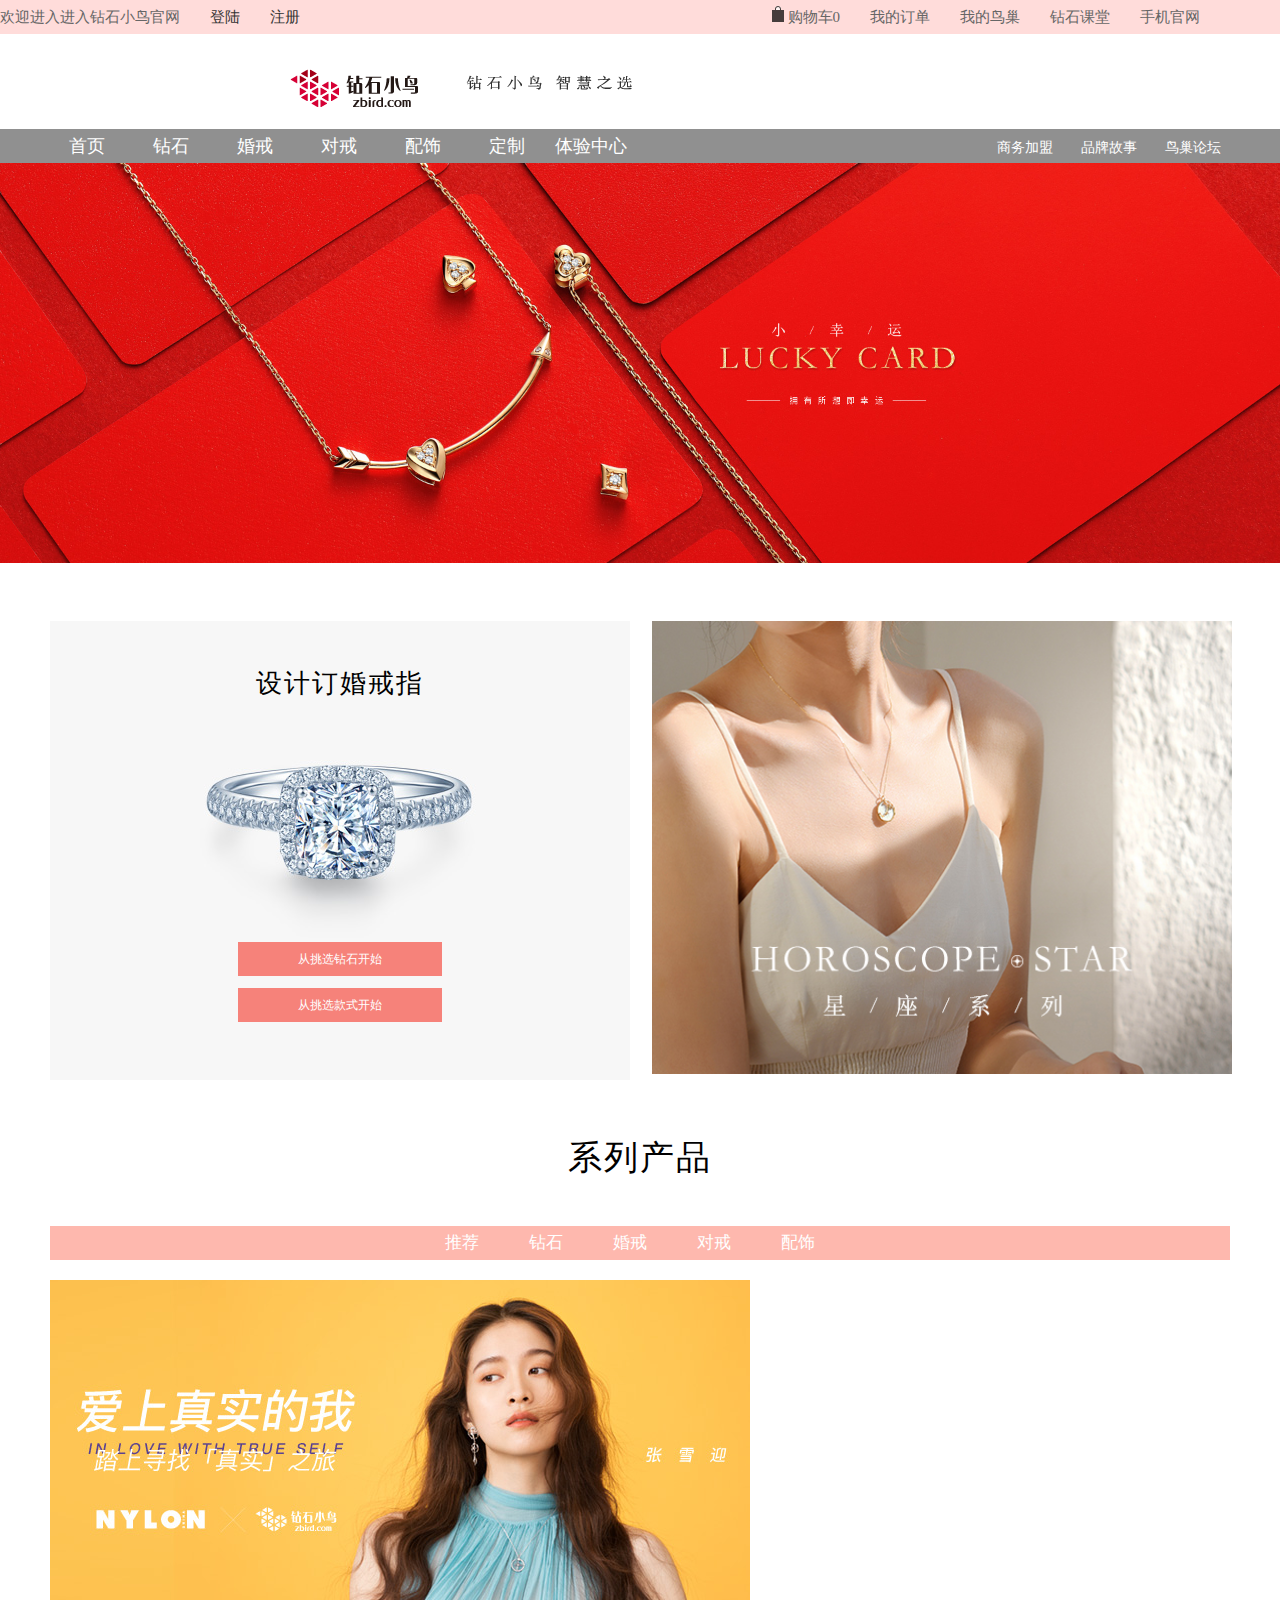
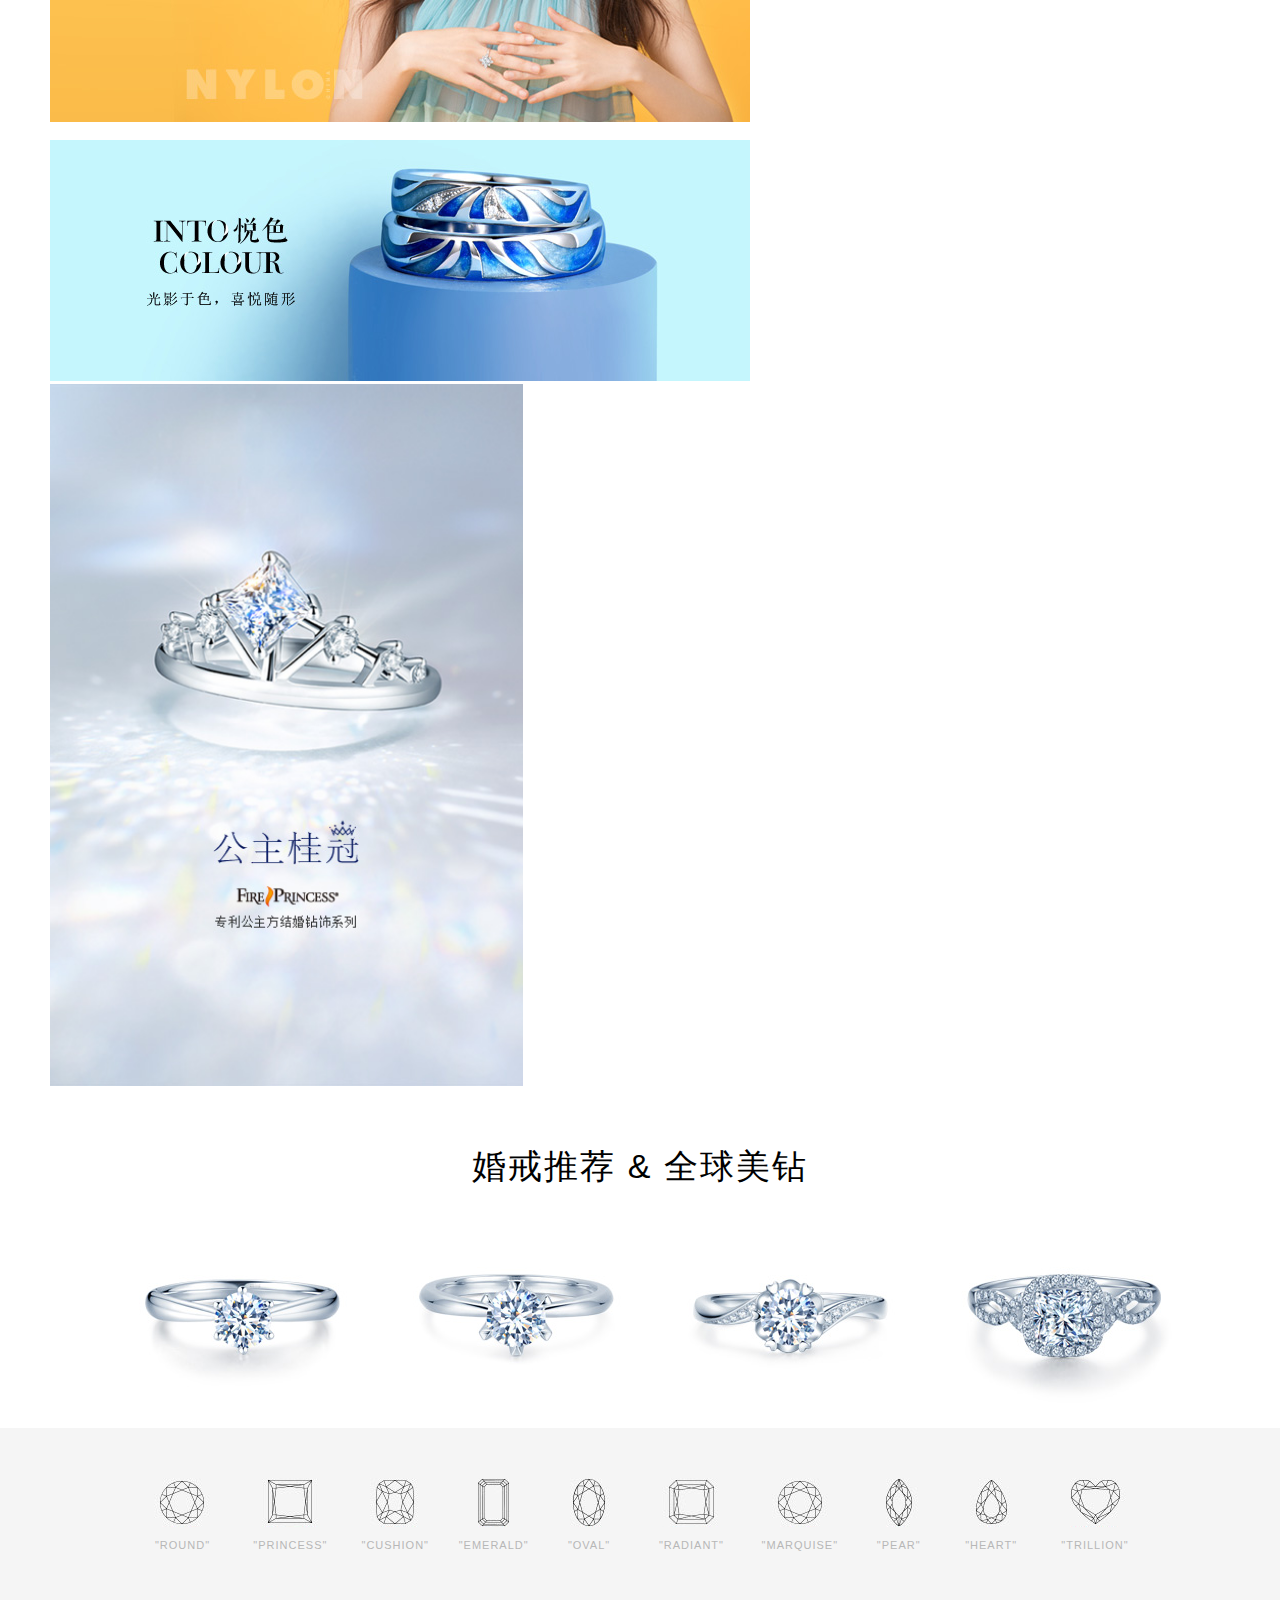
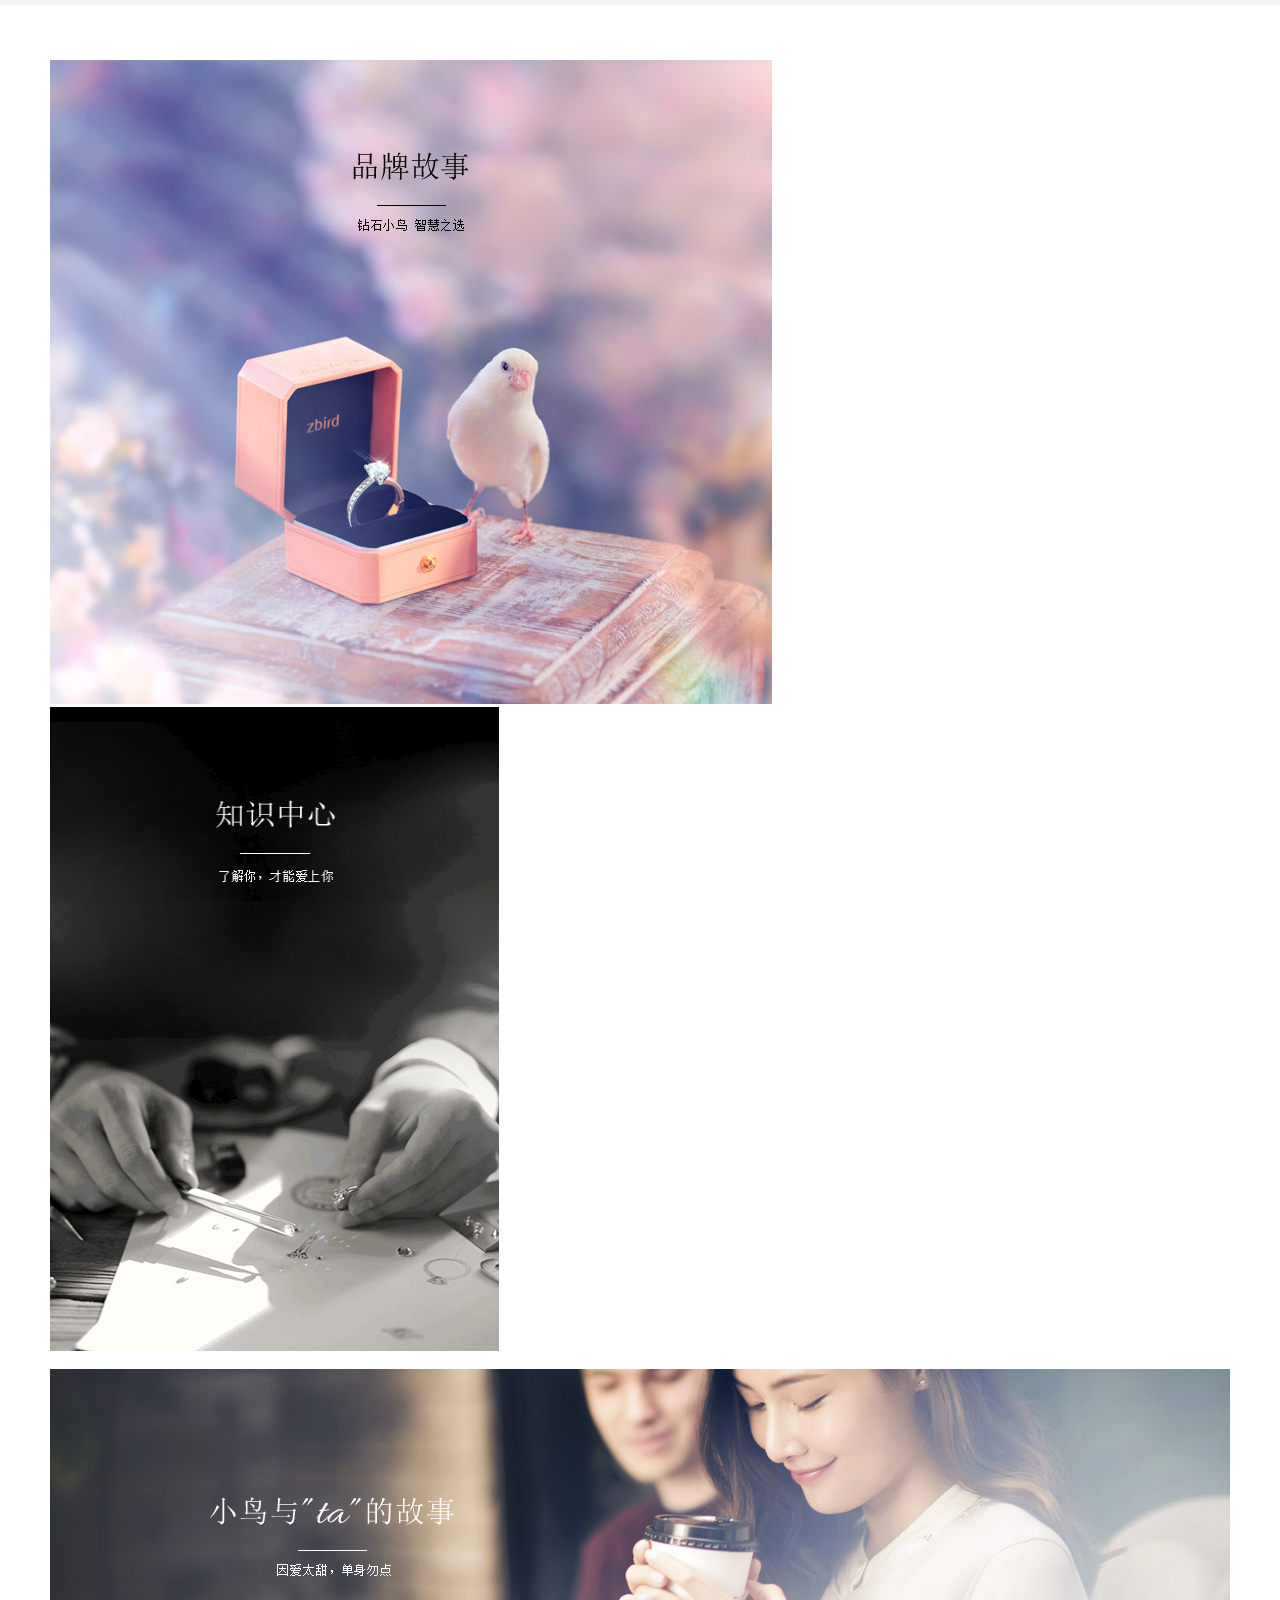
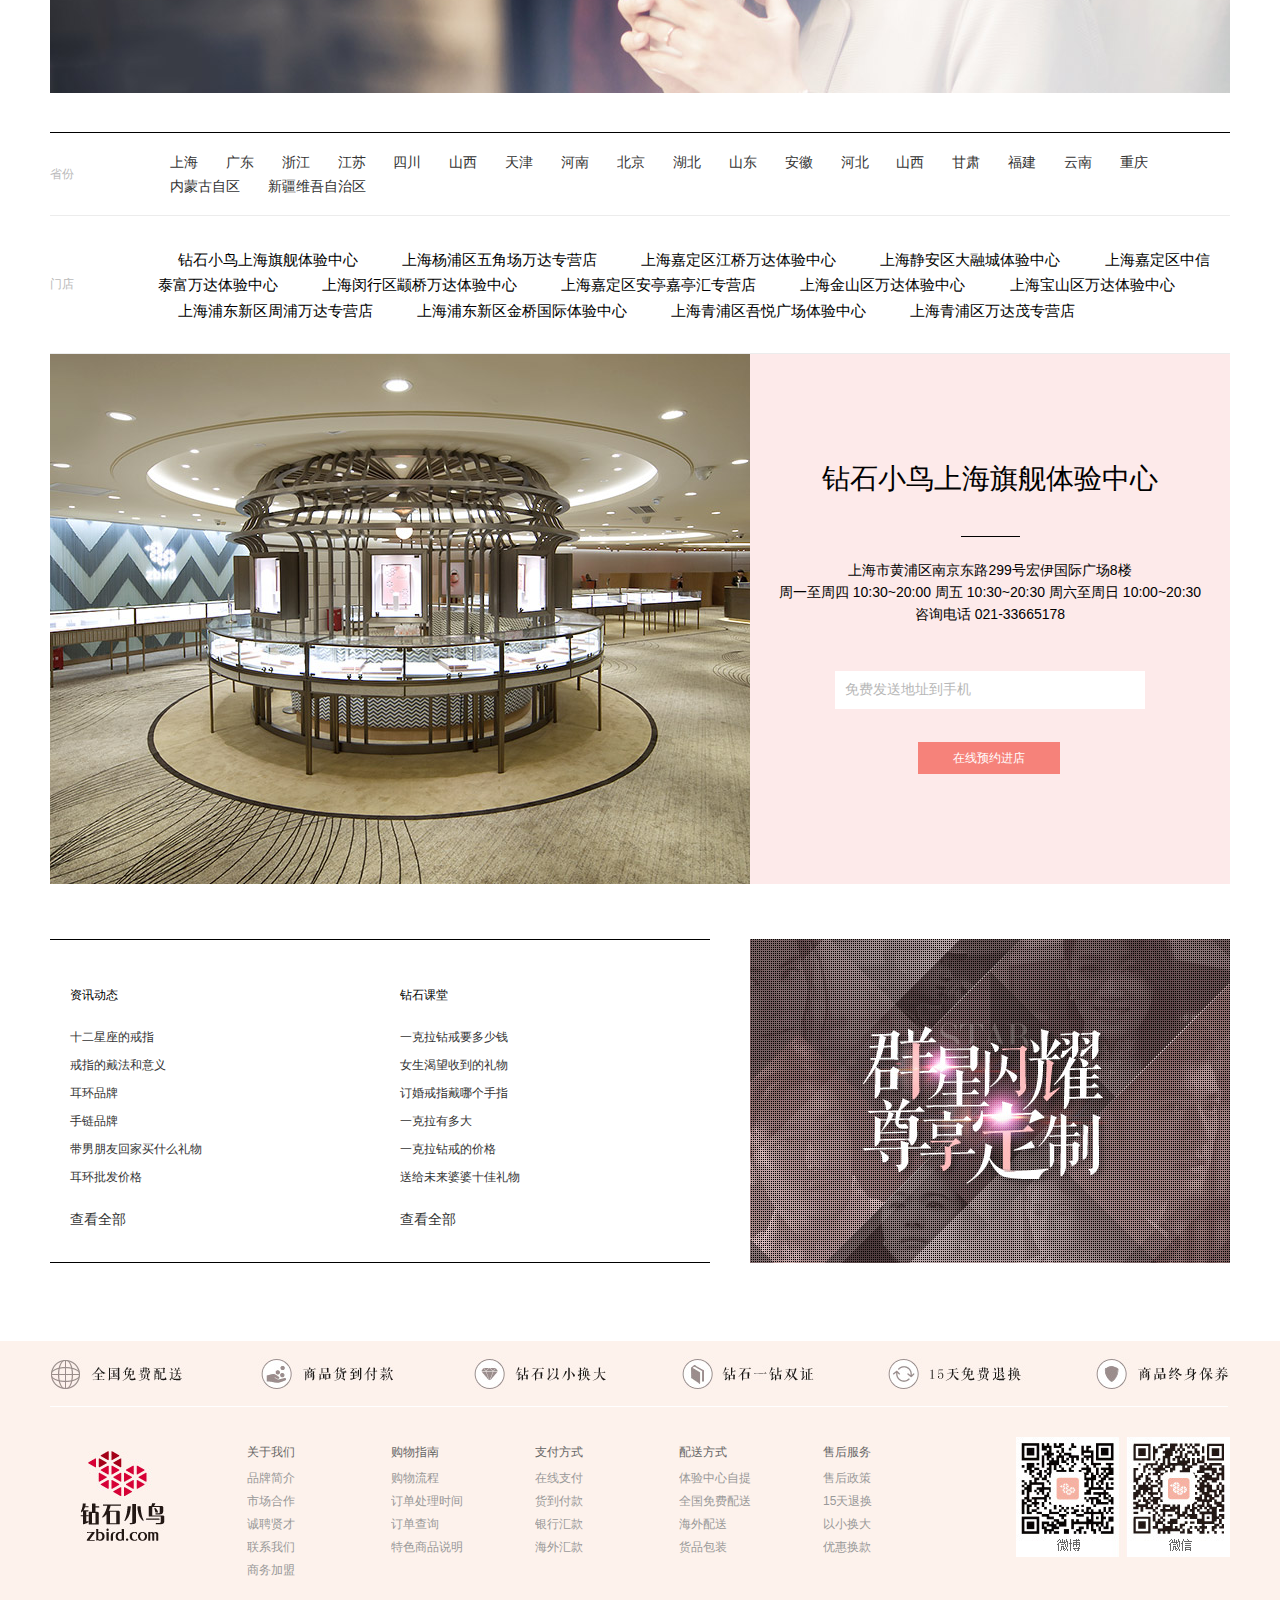
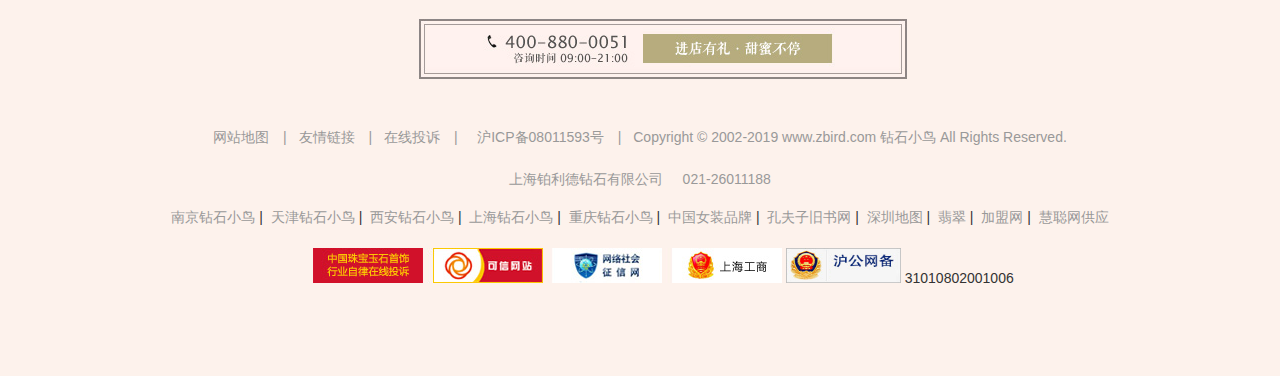
==== commit 19fc5347: "delete something unuseful" ====
--- a/auth/index.html
+++ b/auth/index.html
@@ -6,9 +6,9 @@
 <meta name="viewport" content="width=device-width, initial-scale=1.0">
 <meta http-equiv="X-UA-Compatible" content="ie=edge">
 <title>[钻石小鸟官网]钻石戒指-项链-对戒定制价格-图片-国内知名珠宝婚戒品牌</title>
-<!-- <link rel="stylesheet" href="../css/wwwcache/auth.css" type="text/css" media="screen" /> -->
+
 <meta name="viewport" content="width=device-width,initial-scale=1">
-<!-- <link rel="stylesheet" href="css/header.css"> -->
+
 <link rel="stylesheet" href="css/index.css">
 </head>
 <body>
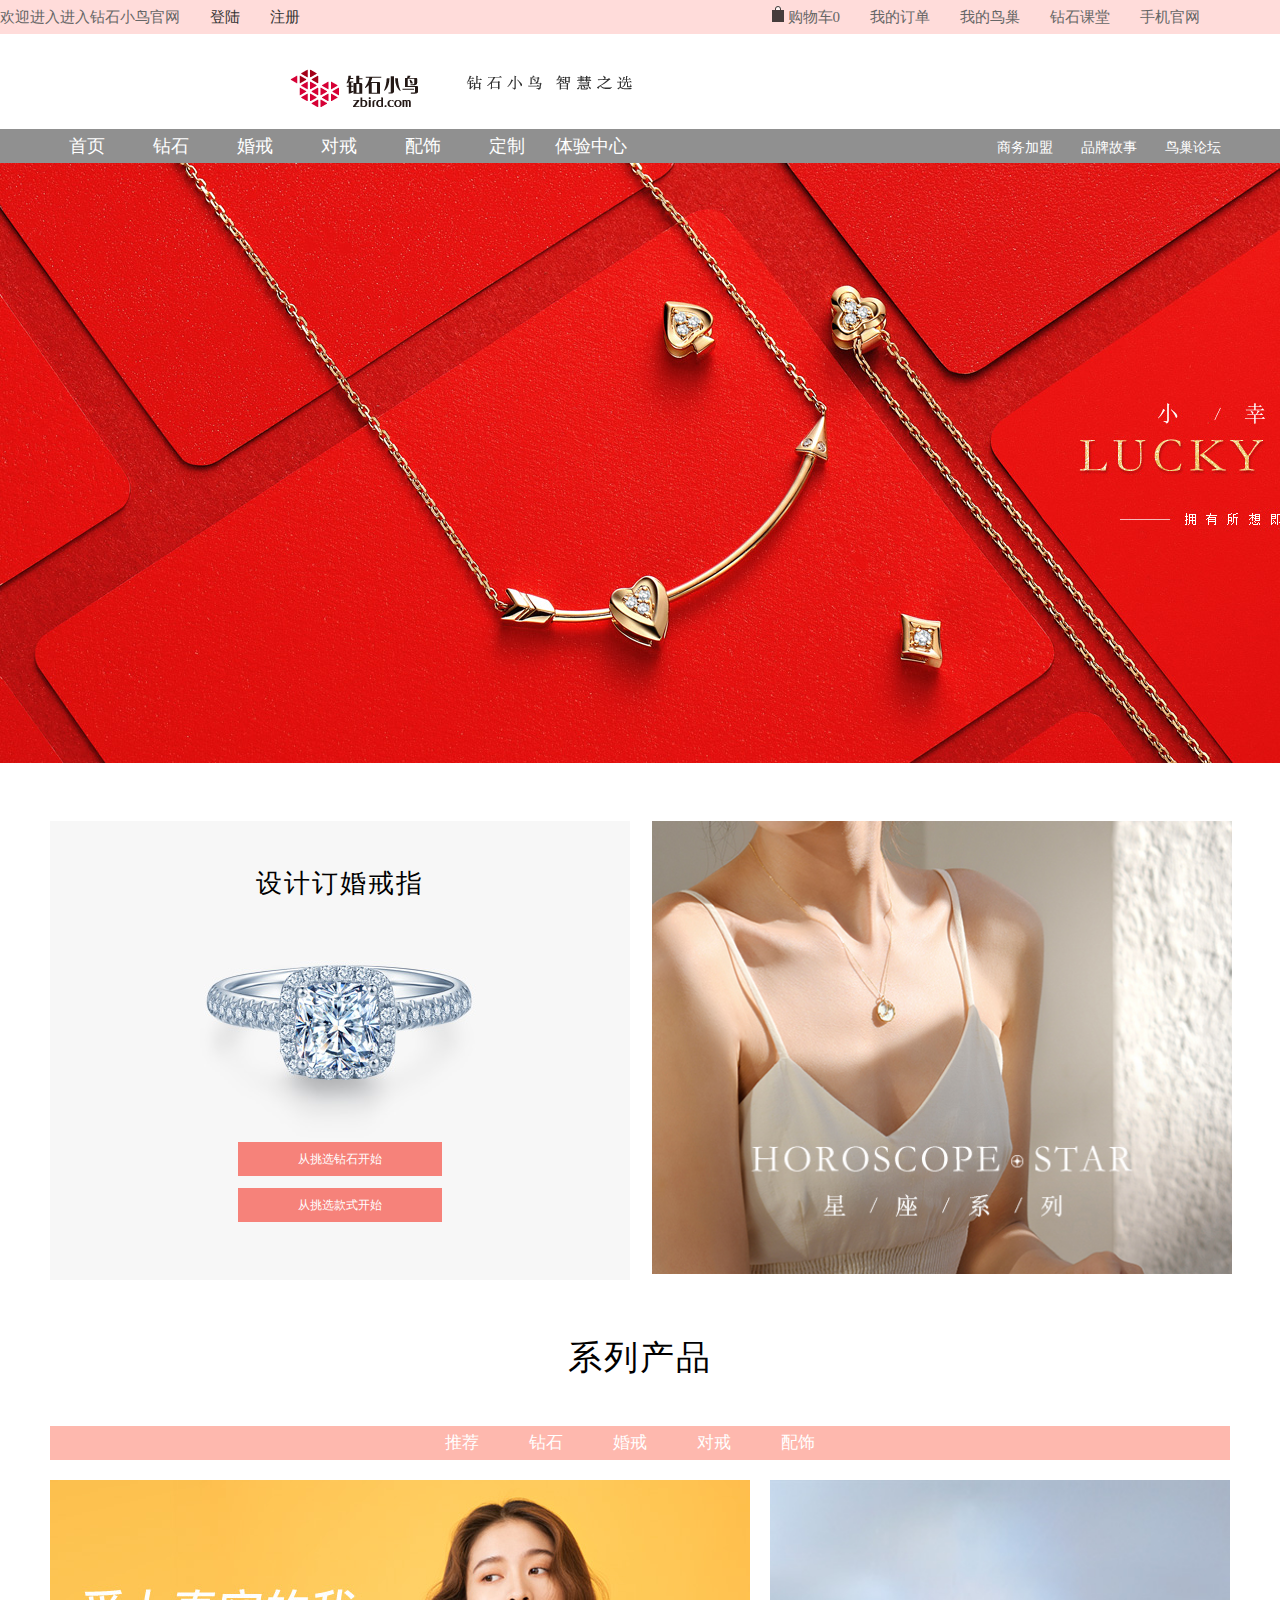
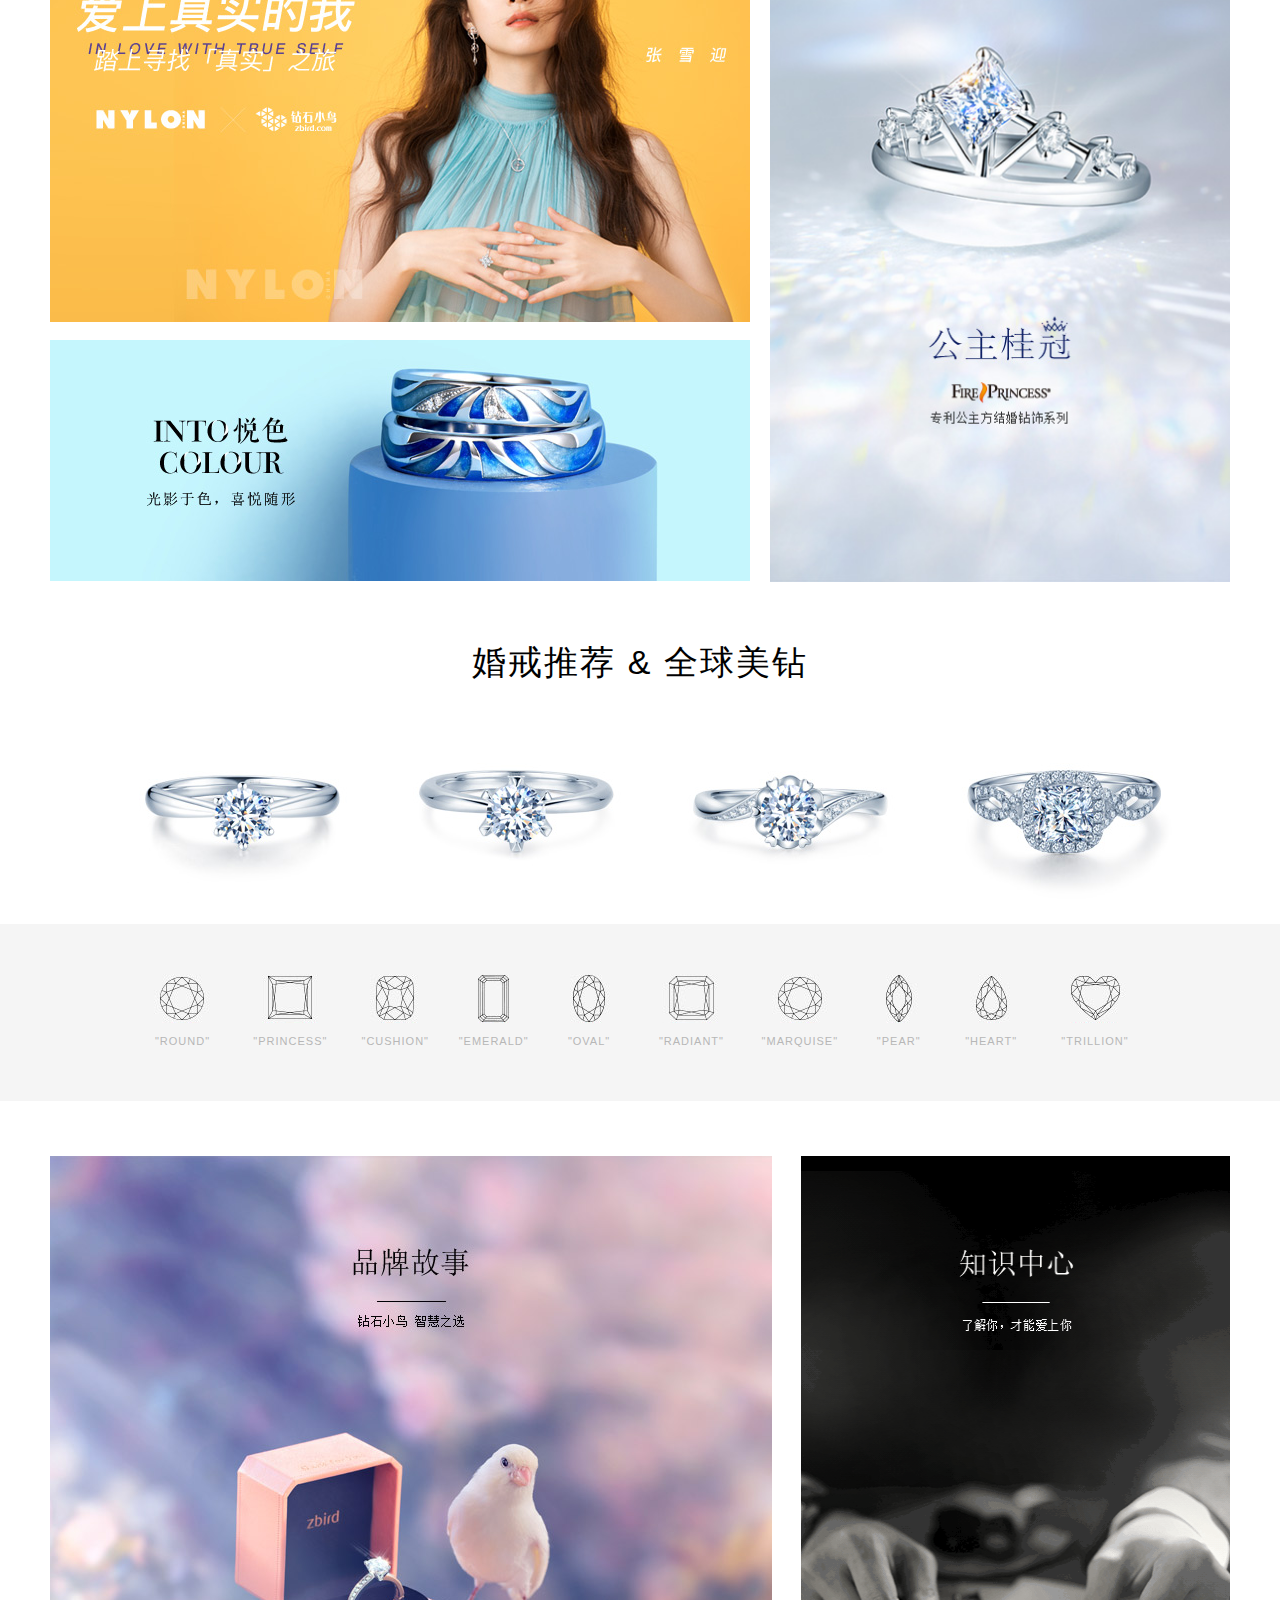
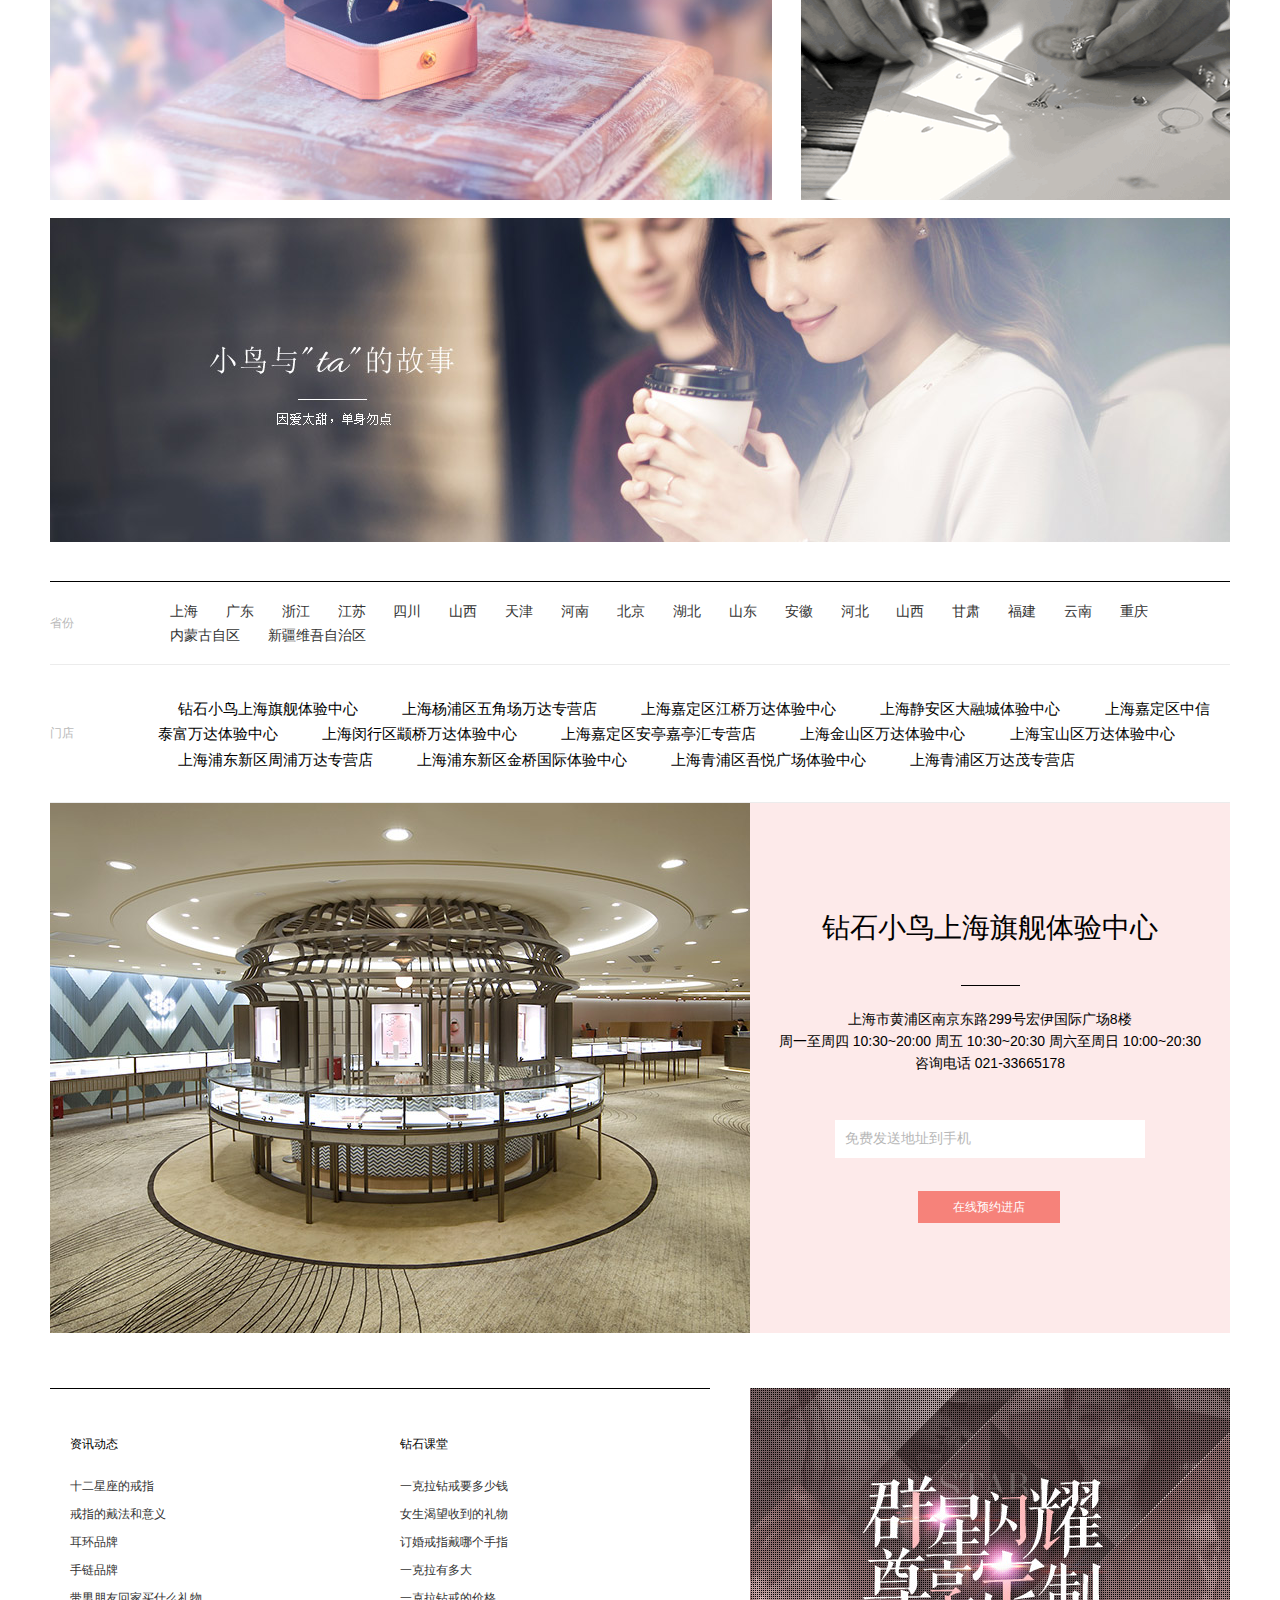
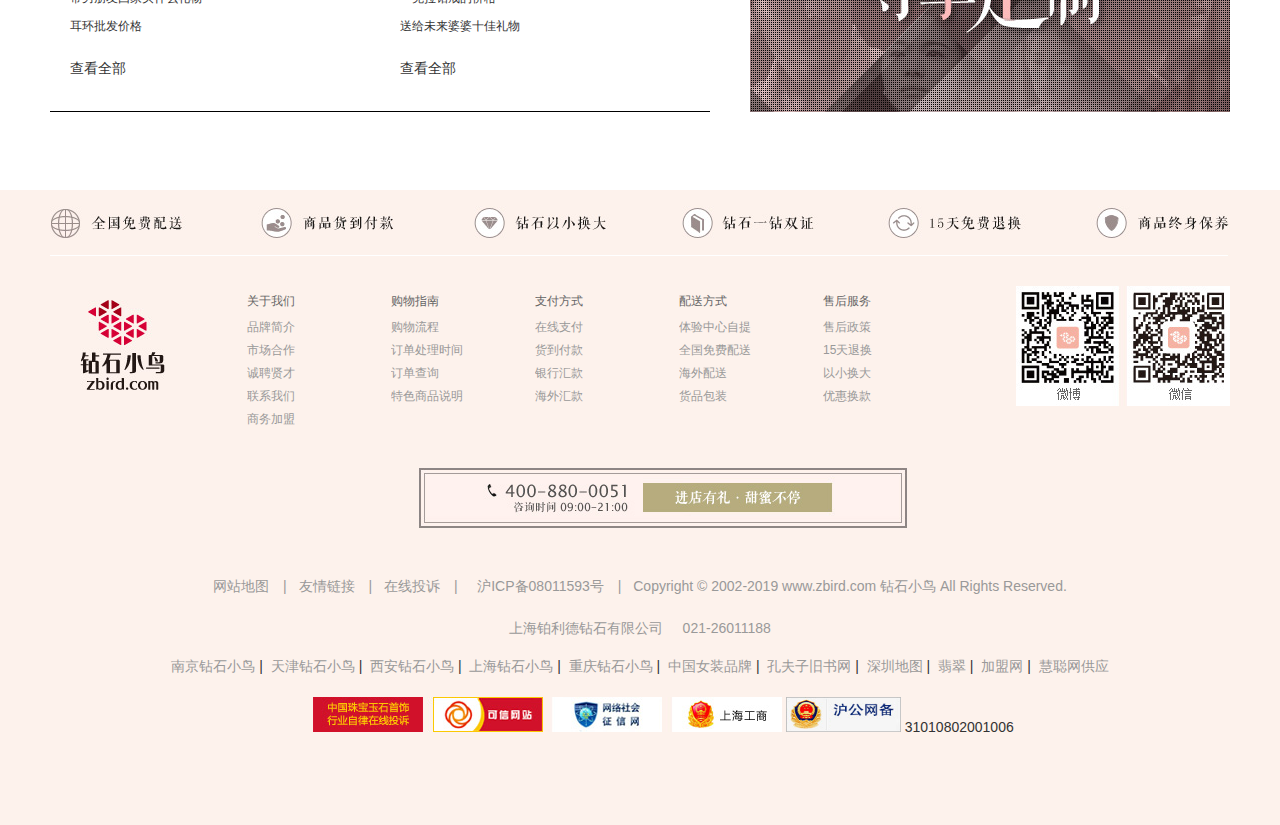
==== commit 1a8d9ccd: "index_1_moveTo( )" ====
--- a/auth/index.html
+++ b/auth/index.html
@@ -10,6 +10,8 @@
 <meta name="viewport" content="width=device-width,initial-scale=1">
 
 <link rel="stylesheet" href="css/index.css">
+<script src="JS/banner.js"></script>
+
 </head>
 <body>
 <!--   header -->
@@ -62,12 +64,41 @@
     <li><a href="" style="font-size: 14px">鸟巢论坛</a></li>
 </ul>
 </div>
-<div>
-<img src="../auth/img/lunbopic/lunbo1.jpg" alt="" style="width: 100%;">
-<img src="../auth/img/lunbopic/lunbo2.jpg" alt="" hidden>
-<img src="../auth/img/lunbopic/lunbo3.jpg" alt="" hidden>
-<img src="../auth/img/lunbopic/lunbo4.jpg" alt="" hidden>
-</div>
+<!-- banner 部分 -->
+<div class="banner">
+    <!-- left-btn -->
+    <div id="btn-left"></div>
+    <!-- 轮播图 -->
+    <ul id="ul-imgs" class="transition" style="width: 9600px;margin-left: 0px;">
+        <li>
+            <a href="javascript:;"><img src="../auth/img/lunbopic/lunbo1.jpg"></a>
+        </li>
+        <li>
+            <a href="javascript:;"><img src="../auth/img/lunbopic/lunbo2.jpg" ></a>
+        </li>
+        <li>
+            <a href="javascript:;"><img src="../auth/img/lunbopic/lunbo3.jpg" ></a>
+        </li>
+        <li>
+            <a href="javascript:;"><img src="../auth/img/lunbopic/lunbo4.jpg" ></a>
+        </li>
+        <li>
+            <a href="javascript:;"><img src="../auth/img/lunbopic/lunbo1.jpg"></a>
+        </li>
+    </ul>
+<!-- 小圆点 -->
+    <ul id="ul-idxs">
+        <!-- 虽然li个数比实际图片张数多1,但小圈点的个数不必多1 -->
+        <li class="active"></li>
+        <li></li>
+        <li></li>
+        <li></li>
+    </ul>
+<!-- right-btn -->
+<div id="btn-right"></div>
+</div>
+
+
 <!-- 1floor -->
 <div class="floor_middle">
 <div class="floor_main">
@@ -110,7 +141,7 @@
                 <img src="../auth/img/floorpic/floor3/516de52c6405d2b765f7f7f96dc9d91e.jpg" style="margin-top:15px;"></a>
     </span>
         <a href="" target="_blank">
-            <img src="../auth/img/floorpic/floor3/3de52665bd65b6825c204edb61db943b.jpg" style="width: 473px;height: 702px;"></a>
+            <img src="../auth/img/floorpic/floor3/3de52665bd65b6825c204edb61db943b.jpg" style="width: 460px;height: 702px;"></a>
         <span>
         <a href="" target="_blank">
         <img src="../auth/img/floorpic/floor3/06aa074c777e9f69b2f1203d6faf81af.jpg" alt="" hidden></a>
@@ -225,7 +256,7 @@
     <div class="f_ad_wp">
         <span>
         <a href="" target="_blank" class="f_ad_wp_a"><img src="../auth/img/floorpic/floor5/pinpaistory.jpg"></a>
-        <a href="" target="_blank"><img src="../auth/img/floorpic/floor5/knowledge.gif" style="width: 449px;height:644px;"></a>
+        <a href="" target="_blank"><img src="../auth/img/floorpic/floor5/knowledge.gif" style="width: 429px;height:644px;"></a>
     </span>
         <a href="" target="_blank"><img src="../auth/img/floorpic/floor5/birdandhe.jpg" width="100%"></a>
     </div>
--- a/auth/css/index.css
+++ b/auth/css/index.css
@@ -106,6 +106,13 @@
   text-decoration: none;
   line-height: 34px;
 }
+.banner{
+  overflow: hidden;
+  position: relative;
+}
+.banner ul li{
+  float: left;
+}
 .floor_middle {
   background: #fff;
   width: 100%;
@@ -225,7 +232,7 @@
   width: 700px;
   float: left;
   display: inline-block;
-  margin-right: 27px;
+  margin-right: 20px;
 }
 .th_pic_fucus {
   position: relative;
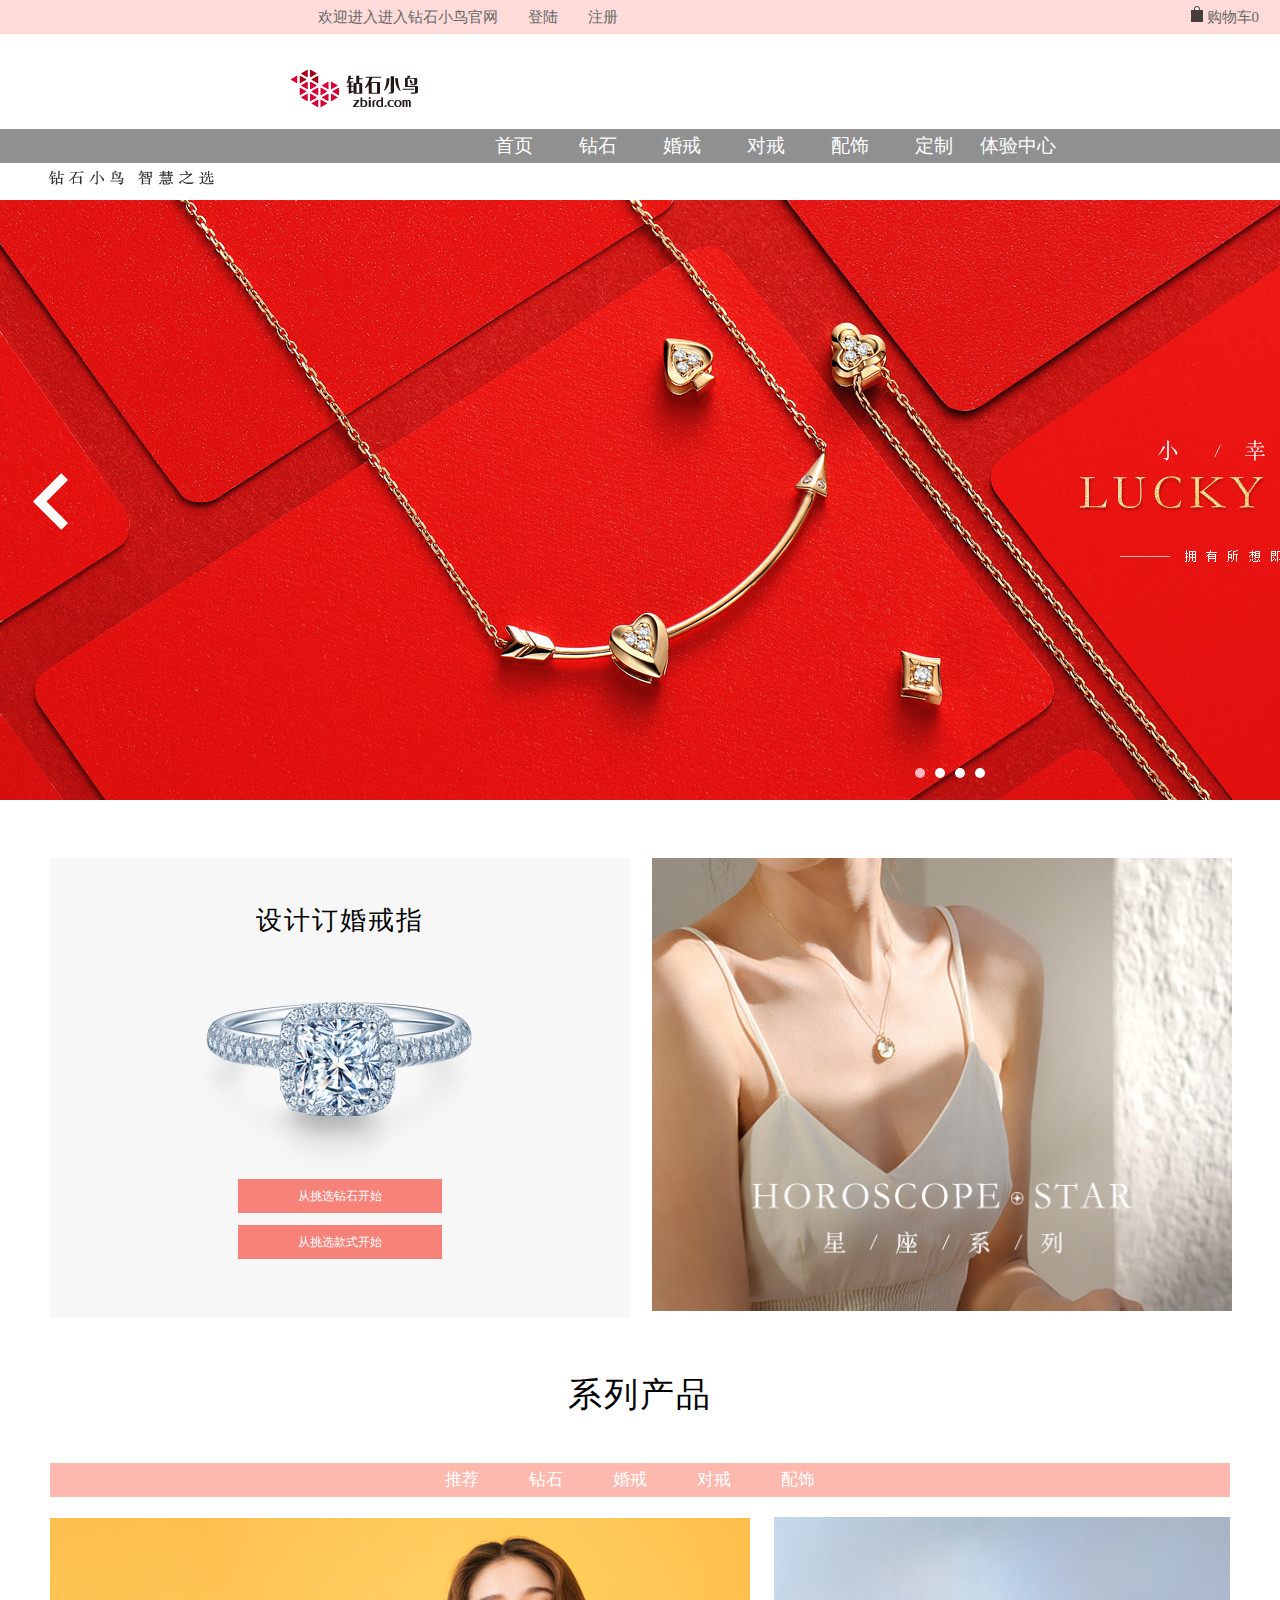
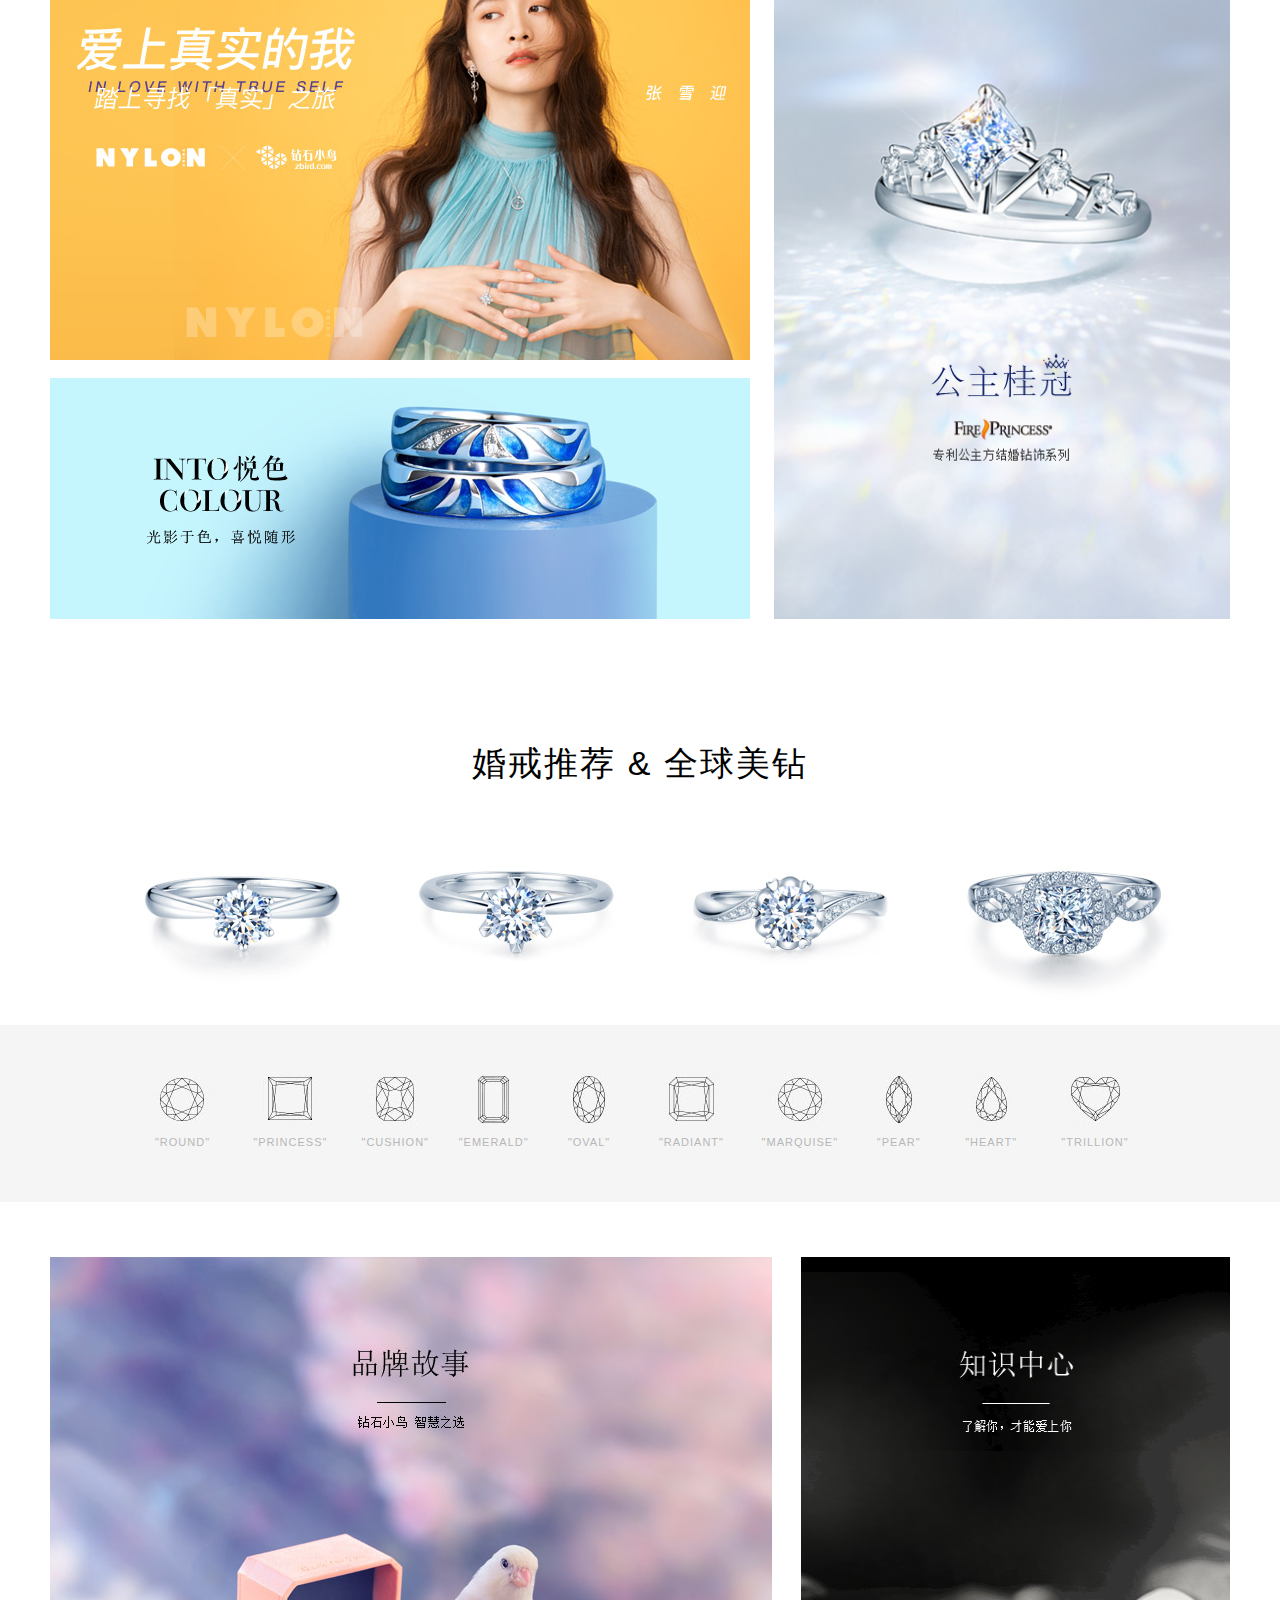
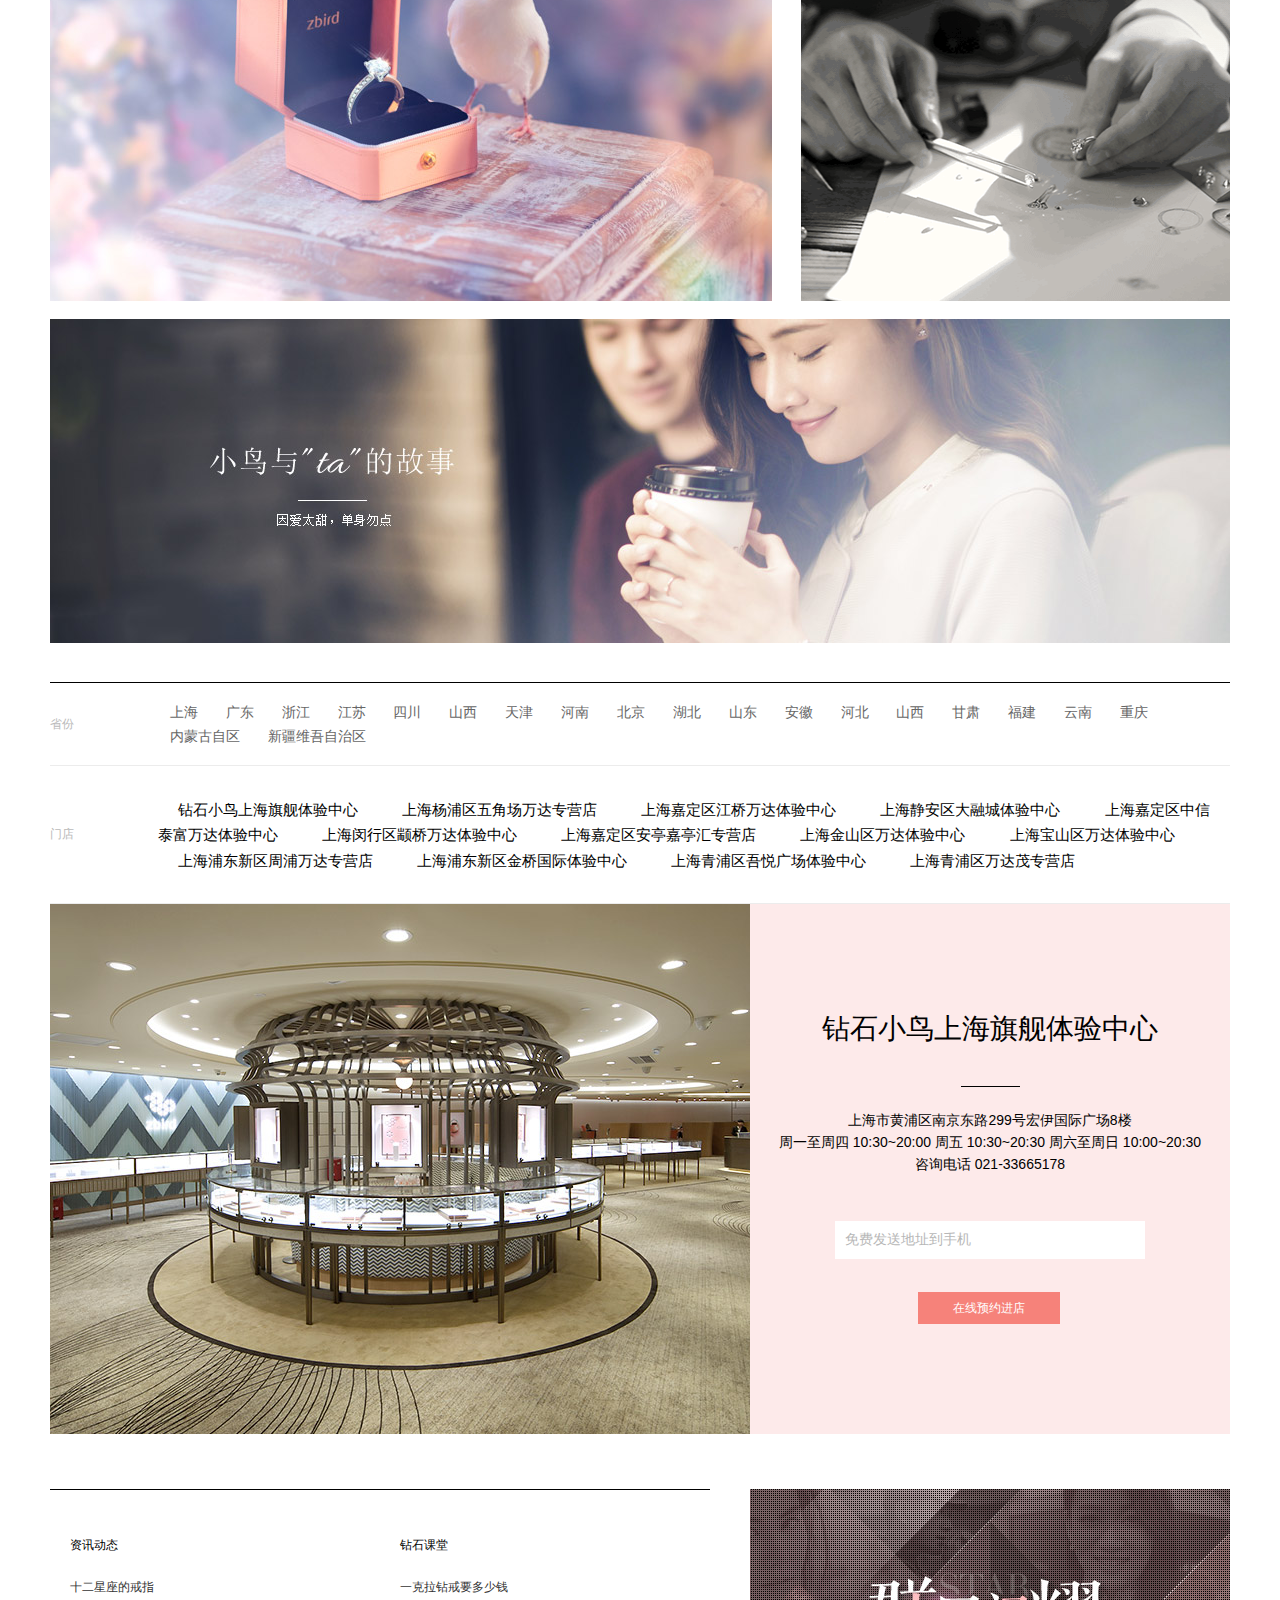
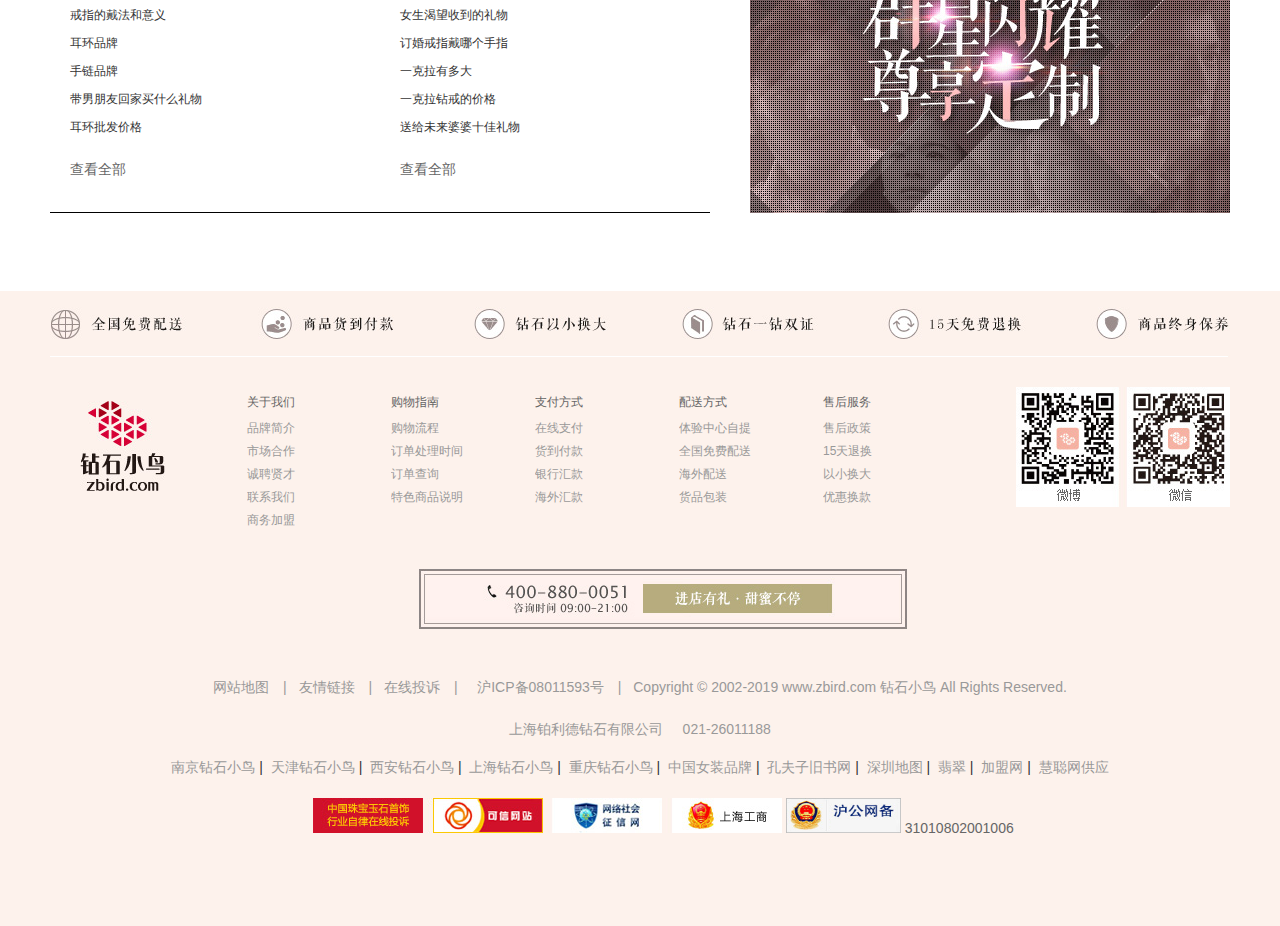
==== commit b9b56279: "轮播and 下拉" ====
--- a/auth/index.html
+++ b/auth/index.html
@@ -10,7 +10,8 @@
 <meta name="viewport" content="width=device-width,initial-scale=1">
 
 <link rel="stylesheet" href="css/index.css">
-<script src="JS/banner.js"></script>
+<!-- <script src="JS/jquery-1.11.3.js"></script>
+<script src="JS/banner.js"></script> -->
 
 </head>
 <body>
@@ -31,7 +32,15 @@
             <img src="img/login/header_box.png" width="12px" /> 购物车0
         </li>
         <li>我的订单</li>
-        <li>我的鸟巢</li>
+        <li class="arrow_hover">
+            <a href="member/Index.html" class="indexw_header_1">我的鸟巢</a> 
+            <span class="indexw_header_arrow"></span>
+            <div class="indexw_header_div_1">
+                <a href=""></a>
+                <a href=""></a>
+                <a href=""></a>
+            </div>
+        </li>
         <li>钻石课堂</li>
         <li>手机官网</li>
     </ul>
@@ -52,24 +61,444 @@
 <!-- body_nav -->
 <div class="nav">
 <ul class="nav_top">
-    <li><a href="">首页</a></li>
-    <li><a href="">钻石</a></li>
-    <li><a href="">婚戒</a></li>
-    <li><a href="">对戒</a></li>
-    <li><a href="">配饰</a></li>
-    <li><a href="">定制</a></li>
-    <li><a href="">体验中心</a></li>
-    <li style="margin-left: 350px"><a href="" style="font-size: 14px">商务加盟</a></li>
-    <li><a href="" style="font-size: 14px">品牌故事</a></li>
-    <li><a href="" style="font-size: 14px">鸟巢论坛</a></li>
+    <li><a href="javascript:;" class="nav_top_a">首页</a></li>
+    <li><a href="javascript:;" class="nav_top_a">钻石</a> 
+        <div class="m_idx_snav_hide">
+            <div class="m_idx_snav_wp">
+                <div class="snav_title">
+                    <a href="diamond/Index.html" class="snav_title_txtimg">钻石</a>
+                    <a href="diamond/Index.html" class="snav_title_txt color">探索全部钻石</a>
+                    <div class="snav_lst">
+                        <a href="diamond/zmax0.39zmin0.3/Index.html">30分裸钻</a>
+                        <a href="diamond/zmax0.59zmin0.5/Index.html">50分裸钻</a>
+                        <a href="diamond/zmax0.79zmin0.7/Index.html">70分裸钻</a>
+                        <a href="diamond/zmax1zmin1g2/Index.html">克拉钻</a>
+                        <a href="diamond/g2/Index.html">海淘钻石 立省15%</a>
+                        <a href="diamond/g1c2/Index.html">北极光钻石</a>                        <a href="diamond/g1x9/Index.html">FireCushion钻石</a>
+                    </div>
+                </div>
+                <div class="snav_lst">
+                    <a href="http://www.zbird.com/diamond/g1x1/">圆形</a>
+                    <a href="http://www.zbird.com/diamond/g1x2/">公主方</a>
+                    <a href="http://www.zbird.com/diamond/g1x7/">祖母绿</a>
+                    <a href="http://www.zbird.com/diamond/g1x5/">橄榄形</a>
+                    <a href="http://www.zbird.com/diamond/g1x6/">椭圆形</a>
+                    <a href="http://www.zbird.com/diamond/g1x4/">梨形</a>
+                    <a href="http://www.zbird.com/diamond/g1x3/">心形</a>
+                    <a href="http://www.zbird.com/diamond/g1x1/"></a>
+                </div>
+                <div class="navline"></div>
+                <div class="snav_lst lstpoa">
+                    <a href="dingzhi/r-d-0-0-0-0-0-0-0-0-1-0.html">定制一款钻戒</a>
+                    <a href="dingzhi/r-d-0-0-0-0-0-0-0-0-1-0.html">定制一款吊坠</a>
+                    <a href="zhishi/zuanshi4c.html">钻石4C知识</a>
+                    <a href="zhishi/information.html">钻石其他参数如何查看</a>
+                    <a href="dingzhi/zhishi/diamondcert.html">钻石证书知识</a>
+                    <a href="diamond/tehui/">甄选特惠裸钻专区</a>
+                    <a href="e-education/w16440.html">钻戒品牌排行</a>
+                </div>
+                <div class="snav_ads">
+                    <a href="act/2016globediamonds.html?from=zsxl">
+                        <img src="img/snav/43130_1_.jpg" alt width="611" height="262">
+                    </a>
+                </div>
+            </div>
+        </div> 
+    </li>
+    <li><a href="javascript:;" class="nav_top_a">婚戒</a>
+        <div class="m_idx_snav_hide">
+            <div class="m_idx_snav_wp"> 
+                <div class="snav_title">
+                    <a href="weddings/Index.html" class="snav_title_txtimg">婚戒</a>
+                    <a href="weddings/Index.html" class="snav_title_txt">探索全部婚戒</a>
+                    <div class="snav_lst">
+                    <a href="weddings/r-d-0-0-0-0-1768-0-0-2-1.html">简约独钻</a>
+                    <a href="weddings/r-d-0-0-0-0-1769-0-0-2-1.html">奢华群镶</a>
+                    <a href="weddings/r-d-0-0-6-0-0-0-0-2-1.html">克拉钻戒</a>
+                    <a href="weddings/r-c-0-0-0-0-0-0-0-2-1.html">大气男戒</a>
+                    <a href="weddings/r-d-1820-0-0-0-0-0-0-2-1.html">纪念戒/花戒</a>
+                    <a href="dingzhi/r-d-0-0-0-0-0-0-0-2-1.html">戒托款式</a>
+                    <a href="weddings/r-d-0-0-0-0-0-0-0-4-1.html">人气热销</a>
+                </div>
+                </div>
+                <div class="snav_lst">
+                    <a href="mono/2019aurorachasinglight.html">北极光追光系列</a>
+                    <a href="mono/2017ladynewyork.html">LADY NEW YORK系列</a>
+                    <a href="mono/2018gongzhuguiguan.html">公主桂冠系列</a>
+                    <a href="mono/2017heartinheart.html">心心相印系列</a>
+                    <a href="mono/2015sweetlove.html">宠爱系列</a>
+                </div>
+                <div class="navline"></div>
+                <div class="snav_lst lstpoa">
+                    <a href="zhishi/ringsize.html">如何测量手寸</a>
+                    <a href="zhishi/ringtypes.html">如何挑选适合的戒指款式</a>
+                    <a href="zhishi/metals.html">如何选购戒托材质</a>
+                    <a href="zhishi/sourcing.html">匠心工艺</a>
+                    <a href="e-education/w26863.html">送男人什么礼物最难忘</a>
+                    <a href="e-education/w12175.html">一克拉钻戒多少钱</a>
+                    <a href="e-education/w16331.html">项链品牌</a>
+                </div>    
+                <div class="snav_ads">
+                    <a href="mono/2019aurorachasinglight-hjxl.html"><img src="img/snav/60881_1.jpg" alt="" width="611" height="262"></a>       
+                </div>                                       
+            </div>
+        </div>
+    </li>
+    <li><a href="javascript:;" class="nav_top_a">对戒</a>
+        <div class="m_idx_snav_hide">
+            <div class="m_idx_snav_wp"> 
+                <div class="snav_title">
+                    <a href="zuanshi-duijie/Index.html" class="snav_title_txtimg">对戒</a>
+                    <a href="zuanshi-duijie/Index.html" class="snav_title_txt">探索全部对戒</a>
+                    <div class="snav_lst">
+                    <a href="zuanshi-duijie/r-p-0-1-2-1.html">18K金对戒</a>
+                    <a href="zuanshi-duijie/r-p-0-2-2-1.html">铂金对戒</a>
+                    <a href="zuanshi-duijie/r-m-0-0-2-1.html">男款对戒</a>
+                    <a href="zuanshi-duijie/r-f-0-0-2-1.html">女款对戒</a>
+                    <a href="zuanshi-duijie/r-p-0-0-4-1.html">热销款式</a>
+                    </div>
+                </div>
+                <div class="snav_lst">
+                    <a href="mono/2019aurorachasinglight.html">北极光追光系列</a>
+                    <a href="mono/2018intocolour.html">INTO COLOUR悦色系列</a>
+                    <a href="mono/2016tobetogether.html">两人一世戒系列</a>
+                    <a href="mono/2018youandme.html">YOU&ME系列</a>
+                </div>
+                <div class="navline"></div>
+                <div class="snav_lst lstpoa">
+                    <a href="e-education/w13084.html">订婚男方要准备什么</a>
+                    <a href="e-education/w16903.html">户外婚礼</a>
+                    <a href="e-education/w16433.html">1克拉钻戒</a>
+                    <a href="e-education/w17090.html">gia证书</a>
+                    <a href="e-education/w13323.html">首饰品牌</a>
+                    <a href="e-education/w21530.html">送女性朋友礼物排行榜</a>
+                    <a href="e-education/w12105.html">1克拉结婚钻戒多少钱</a>
+                                
+                </div>
+                <div class="snav_ads">
+                    <a href="mono/2018youandme-djxl.html">
+                        <img src="img/snav/54806_1.jpg" width="611" height="262"></a>       
+                </div>   
+            </div>
+        </div>
+    </li>
+    <li><a href="javascript:;" class="nav_top_a">配饰</a>
+        <div class="m_idx_snav_hide">
+            <div class="m_idx_snav_wp"> 
+                <div class="snav_title">
+                    <a href="accessory/Index.html" class="snav_title_txtimg">配饰</a>
+                    <a href="accessory/Index.html" class="snav_title_txt">探索全部配饰</a>
+                    <div class="snav_lst">
+                        <a href="accessory/c-g-0-0-0-0-0-2-1.html">挂坠</a>
+                        <a href="accessory/c-h-0-0-0-0-0-2-1.html">项链坠</a>
+                        <a href="accessory/c-e-0-0-0-0-0-2-1.html">耳钉</a>
+                        <a href="accessory/c-m-0-0-0-0-0-2-1.html">手链</a>
+                        <a href="accessory/c-n-0-0-0-0-0-2-1.html">手镯</a>
+                        <a href="accessory/c-i-0-0-0-0-0-2-1.html">项链</a>
+                        <a href="accessory/c-c-0-0-0-0-0-4-1.html">人气TOP</a>
+                    </div>
+                </div>
+                <div class="snav_lst">
+                    <a href="mono/2019aurorachasinglight.html">北极光追光系列</a>
+                    <a href="mono/2018sebtxzxl.html">生而不同星座系列</a>
+                    <a href="mono/2016blinkcollection.html">BLINK系列</a>
+                    <a href="mono/2019intocolourss.html">INTO COLOUR悦色系列-秘密花园</a>
+                    <a href="mono/2019xzxl.html">HOROSCOPE STAR星座系列</a>
+                </div>
+                <div class="navline"></div>
+                <div class="snav_lst lstpoa">
+                    <a href="e-education/w18597.html">闺蜜结婚送什么礼物好</a>
+                    <a href="e-education/w12088.html">戒指品牌</a>
+                    <a href="e-education/w25670.html">一克拉钻戒大概多钱</a>
+                    <a href="e-education/w18648.html">老婆生日送什么礼物</a>
+                    <a href="e-education/w26869.html">送成熟男士礼物排行榜</a>
+                    <a href="e-education/w16512.html">生日礼物送什么好</a>
+                    <a href="e-education/w12520.html">结婚戒指戴哪个手指</a>
+                                
+                </div>
+                <div class="snav_ads">
+                    <a href="mono/2019xzxl-psxl.html">
+                        <img src="img/snav/61114_1.jpg" width="611" height="262">
+                    </a>       
+                </div>   
+                </div>
+        </div>
+    </li>
+    <li><a href="javascript:;" class="nav_top_a">定制</a>
+        <div class="m_idx_snav_hide">
+            <div class="m_idx_snav_wp"> 
+                <div class="snav_title">
+                    <a href="dingzhi/index.html/Index.html" class="snav_title_txtimg">定制</a>
+                    <a href="dingzhi/index.html/Index.html" class="snav_title_txt">探索全部定制</a>
+                    <div class="snav_lst">
+                        <a href="dingzhi-zuanshi/style-0-0.html">从裸钻开始定制</a>
+                        <a href="dingzhi/r-d-0-0-0-0-0-0-0-0-1-0.html">从戒托开始定制</a>
+                        <a href="dingzhi/n-g-0-0-0-0-0-0-0-0-1-0.html">从吊坠托开始定制</a>
+                        <a href="dingzhi/gaojidingzhi.html">私人定制服务</a>
+                    </div>
+                </div>
+                <div class="snav_lst">
+                    <a href="dingzhi/r-d-2-0-0-0-0-0-0-0-1-0.html">经典直臂款戒托</a>
+                    <a href="dingzhi/r-d-3-0-0-0-0-0-0-0-1-0.html">简约扭臂款戒托</a>
+                    <a href="dingzhi/r-d-7-0-0-0-0-0-0-0-1-0.html">异型钻款戒托</a>
+                    <a href="dingzhi/r-d-9-0-0-0-0-0-0-0-1-0.html">北极光款戒托</a>
+                    <a href="dingzhi/r-d-10-0-0-0-0-0-0-0-1-0.html">火玫瑰款戒托</a>
+                </div>
+                <div class="navline"></div>
+                <div class="snav_lst lstpoa">
+                    <a href="zhishi/zuanshi4c.html">钻石4C</a>
+                    <a href="zhishi/ringtypes.html">戒托款式</a>
+                    <a href="zhishi/metals.html">戒托材质</a>
+                    <a href="zhishi/ringsize.html">手寸测量</a>
+                    <a href="e-education/w15725.html">结婚纪念日礼物</a>
+                    <a href="e-education/w16592.html">送闺蜜什么礼物好</a>
+                    <a href="e-education/w17063.html">给老人买什么礼物好</a>
+                                                        
+                </div>
+                <div class="snav_ads">
+                    <a href="act/2017installment-dzxl.html">
+                        <img src="img/snav/60882_1.jpg" width="611" height="262"></a>       
+                </div>   
+                </div>
+        </div>
+    </li>
+    <li><a href="javascript:;" class="nav_top_a">体验中心</a>
+        <div class="m_idx_snav_hide">
+            <div class="m_idx_snav_wp"> 
+                <div class="snav_title">
+                    <a href="comment/bespokenadd/Index.html" class="snav_title_txtimg">体验中心</a>
+                    <a href="comment/bespokenadd/Index.html" class="snav_title_txt">探索全部体验中心</a>
+                    <div class="snav_lst">
+                        <a href="javascript:;">上海体验中心</a>
+                        <a href="javascript:;">北京体验中心</a>
+                        <a href="javascript:;">广州体验中心</a>
+                        <a href="javascript:;">杭州体验中心</a>
+                        <a href="javascript:;">成都体验中心</a>
+                        <a href="comment/bespokenadd/Index.html">宿迁体验中心</a>
+                        <a href="comment/bespokenadd/Index.html">苏州体验中心</a>
+                    </div>
+                </div>
+                <div class="snav_lst">
+                    <a href="javascript:;">南京体验中心</a>
+                    <a href="comment/bespokenadd/Index.html">合肥包河万达体验中心</a>
+                    <a href="javascript:;">天津体验中心</a>
+                    <a href="comment/bespokenadd/Index.html">盐城体验中心</a>
+                    <a href="comment/bespokenadd/Index.html">常州体验中心</a>
+                    <a href="comment/bespokenadd/Index.html">烟台体验中心</a>
+                </div>
+                <div class="navline"></div>
+                <div class="snav_lst lstpoa">
+                    <a href="javascript:;">武汉体验中心</a>
+                    <a href="javascript:;">西安体验中心</a>
+                    <a href="javascript:;">郑州体验中心</a>
+                    <a href="comment/bespokenadd/Index.html">济宁体验中心</a>
+                    <a href="comment/bespokenadd/Index.html">丽水体验中心</a>
+                    <a href="comment/bespokenadd/Index.html">盐城金鹰体验中心</a>
+                    <a href="comment/bespokenadd/Index.html">重庆大都会体验中心</a>
+                    <a href="comment/bespokenadd/Index.html" target="_blank" style="color:#fdb2a4">查看全部</a>
+                    
+                </div>
+                <div class="snav_ads">
+                    <a href="mono/2017collections-tyzxxl.html">
+                        <img src="img/snav/41602_1.jpg" width="611" height="262"></a>       
+                </div>   
+                    </div>
+        </div>
+    </li>
+    <li style="margin-left: 350px"><a href="javascript:;" class="nav_top_a" style="font-size: 16px">商务加盟</a></li>
+    <li><a href="javascript:;" class="nav_top_a" style="font-size: 16px">品牌故事</a></li>
+    <li><a href="javascript:;" class="nav_top_a" style="font-size: 16px">鸟巢论坛</a></li>
 </ul>
 </div>
+<!--  -->
+<!-- <div class="m_idx_snav_hide"> -->
+        <!-- 下拉菜单 -->
+        <!-- 1 -->
+            <!-- <div class="m_idx_snav_wp">
+                <div class="snav_title">
+                    <a href="diamond/Index.html" class="snav_title_txtimg">钻石</a>
+                    <a href="diamond/Index.html" class="snav_title_txt">探索全部钻石</a>
+                    <div class="snav_lst">
+                        <a href="diamond/zmax0.39zmin0.3/Index.html">30分裸钻</a>
+                        <a href="diamond/zmax0.59zmin0.5/Index.html">50分裸钻</a>
+                        <a href="diamond/zmax0.79zmin0.7/Index.html">70分裸钻</a>
+                        <a href="diamond/zmax1zmin1g2/Index.html">克拉钻</a>
+                        <a href="diamond/g2/Index.html">海淘钻石 立省15%</a>
+                        <a href="diamond/g1c2/Index.html">北极光钻石</a>                        <a href="diamond/g1x9/Index.html">FireCushion钻石</a>
+                    </div>
+                </div>
+                <div class="snav_lst">
+                    <a href="http://www.zbird.com/diamond/g1x1/">圆形</a>
+                    <a href="http://www.zbird.com/diamond/g1x2/">公主方</a>
+                    <a href="http://www.zbird.com/diamond/g1x7/">祖母绿</a>
+                    <a href="http://www.zbird.com/diamond/g1x5/">橄榄形</a>
+                    <a href="http://www.zbird.com/diamond/g1x6/">椭圆形</a>
+                    <a href="http://www.zbird.com/diamond/g1x4/">梨形</a>
+                    <a href="http://www.zbird.com/diamond/g1x3/">心形</a>
+                    <a href="http://www.zbird.com/diamond/g1x1/"></a>
+                </div>
+                <div class="navline"></div>
+                <div class="snav_lst lstpoa">
+                    <a href="dingzhi/r-d-0-0-0-0-0-0-0-0-1-0.html">定制一款钻戒</a>
+                    <a href="dingzhi/r-d-0-0-0-0-0-0-0-0-1-0.html">定制一款吊坠</a>
+                    <a href="zhishi/zuanshi4c.html">钻石4C知识</a>
+                    <a href="zhishi/information.html">钻石其他参数如何查看</a>
+                    <a href="dingzhi/zhishi/diamondcert.html">钻石证书知识</a>
+                    <a href="diamond/tehui/">甄选特惠裸钻专区</a>
+                    <a href="e-education/w16440.html">钻戒品牌排行</a>
+                </div>
+                <div class="snav_ads">
+                    <a href="act/2016globediamonds.html?from=zsxl">
+                        <img src="img/snav/43130_1_.jpg" alt width="611" height="262">
+                    </a>
+                </div>
+            </div> -->
+            <!-- 2 -->
+            <!-- <div class="m_idx_snav_wp" style="display: block">
+            <div class="snav_title">
+                    <a href="weddings/Index.html" class="snav_title_txtimg">婚戒</a>
+                    <a href="weddings/Index.html" class="snav_title_txt">探索全部婚戒</a>
+                    <div class="snav_lst">
+                    <a href="weddings/r-d-0-0-0-0-1768-0-0-2-1.html">简约独钻</a>
+                    <a href="weddings/r-d-0-0-0-0-1769-0-0-2-1.html">奢华群镶</a>
+                    <a href="weddings/r-d-0-0-6-0-0-0-0-2-1.html">克拉钻戒</a>
+                    <a href="weddings/r-c-0-0-0-0-0-0-0-2-1.html">大气男戒</a>
+                    <a href="weddings/r-d-1820-0-0-0-0-0-0-2-1.html">纪念戒/花戒</a>
+                    <a href="dingzhi/r-d-0-0-0-0-0-0-0-2-1.html">戒托款式</a>
+                    <a href="weddings/r-d-0-0-0-0-0-0-0-4-1.html">人气热销</a>
+                    </div>
+            </div>
+            </div> -->
+            <!-- 3 -->
+            <!-- <div class="snav_lst">
+                    <a href="mono/2019aurorachasinglight.html">北极光追光系列</a>
+                    <a href="mono/2017ladynewyork.html">LADY NEW YORK系列</a>
+                    <a href="mono/2018gongzhuguiguan.html">公主桂冠系列</a>
+                    <a href="mono/2017heartinheart.html">心心相印系列</a>
+                    <a href="mono/2015sweetlove.html">宠爱系列</a>
+            </div> -->
+            <!-- 4 -->
+            <!-- <div class="navline"></div> -->
+            <!-- 5 -->
+            <!-- <div class="snav_lst lstpoa">
+                    <a href="zhishi/ringsize.html">如何测量手寸</a>
+                    <a href="zhishi/ringtypes.html">如何挑选适合的戒指款式</a>
+                    <a href="zhishi/metals.html">如何选购戒托材质</a>
+                    <a href="zhishi/sourcing.html">匠心工艺</a>
+                    <a href="e-education/w26863.html">送男人什么礼物最难忘</a>
+                    <a href="e-education/w12175.html">一克拉钻戒多少钱</a>
+                    <a href="e-education/w16331.html">项链品牌</a>
+            </div> -->
+            <!-- 6 -->
+            <!-- <div class="snav_ads">
+                    <a href="mono/2019aurorachasinglight-hjxl.html">
+                        <img src="608/81/60881_1.jpg" alt="" width="611" height="262">
+                    </a>       
+            </div>  
+        
+            <div></div>
+            <div></div>
+            <div></div>
+            <div></div>
+        </div> -->
+
+
+
+
+
+
+
+
+
 <!-- banner 部分 -->
-<div class="banner">
+<div class="banner"> 
+    <!-- <div class="m_idx_snav_hide">
+    下拉菜单 
+        <div class="m_idx_snav_wp">
+            <div class="snav_title">
+                <a href="diamond/Index.html" class="snav_title_txtimg">钻石</a>
+                <a href="diamond/Index.html" class="snav_title_txt">探索全部钻石</a>
+                <div class="snav_lst">
+                    <a href="diamond/zmax0.39zmin0.3/Index.html">30分裸钻</a>
+                    <a href="diamond/zmax0.59zmin0.5/Index.html">50分裸钻</a>
+                    <a href="diamond/zmax0.79zmin0.7/Index.html">70分裸钻</a>
+                    <a href="diamond/zmax1zmin1g2/Index.html">克拉钻</a>
+                    <a href="diamond/g2/Index.html">海淘钻石 立省15%</a>
+                    <a href="diamond/g1c2/Index.html">北极光钻石</a>                        <a href="diamond/g1x9/Index.html">FireCushion钻石</a>
+                </div>
+            </div>
+            <div class="snav_lst">
+                <a href="http://www.zbird.com/diamond/g1x1/">圆形</a>
+                <a href="http://www.zbird.com/diamond/g1x2/">公主方</a>
+                <a href="http://www.zbird.com/diamond/g1x7/">祖母绿</a>
+                <a href="http://www.zbird.com/diamond/g1x5/">橄榄形</a>
+                <a href="http://www.zbird.com/diamond/g1x6/">椭圆形</a>
+                <a href="http://www.zbird.com/diamond/g1x4/">梨形</a>
+                <a href="http://www.zbird.com/diamond/g1x3/">心形</a>
+                <a href="http://www.zbird.com/diamond/g1x1/"></a>
+            </div>
+            <div class="navline"></div>
+            <div class="snav_lst lstpoa">
+                <a href="dingzhi/r-d-0-0-0-0-0-0-0-0-1-0.html">定制一款钻戒</a>
+                <a href="dingzhi/r-d-0-0-0-0-0-0-0-0-1-0.html">定制一款吊坠</a>
+                <a href="zhishi/zuanshi4c.html">钻石4C知识</a>
+                <a href="zhishi/information.html">钻石其他参数如何查看</a>
+                <a href="dingzhi/zhishi/diamondcert.html">钻石证书知识</a>
+                <a href="diamond/tehui/">甄选特惠裸钻专区</a>
+                <a href="e-education/w16440.html">钻戒品牌排行</a>
+            </div>
+            <div class="snav_ads">
+                <a href="act/2016globediamonds.html?from=zsxl">
+                    <img src="img/snav/43130_1_.jpg" alt width="611" height="262">
+                </a>
+            </div>
+        </div>
+        <div class="m_idx_snav_wp" style="display: block">
+        <div class="snav_title">
+                <a href="weddings/Index.html" class="snav_title_txtimg">婚戒</a>
+                <a href="weddings/Index.html" class="snav_title_txt">探索全部婚戒</a>
+                <div class="snav_lst">
+                <a href="weddings/r-d-0-0-0-0-1768-0-0-2-1.html">简约独钻</a>
+                <a href="weddings/r-d-0-0-0-0-1769-0-0-2-1.html">奢华群镶</a>
+                <a href="weddings/r-d-0-0-6-0-0-0-0-2-1.html">克拉钻戒</a>
+                <a href="weddings/r-c-0-0-0-0-0-0-0-2-1.html">大气男戒</a>
+                <a href="weddings/r-d-1820-0-0-0-0-0-0-2-1.html">纪念戒/花戒</a>
+                <a href="dingzhi/r-d-0-0-0-0-0-0-0-2-1.html">戒托款式</a>
+                <a href="weddings/r-d-0-0-0-0-0-0-0-4-1.html">人气热销</a>
+                </div>
+        </div>
+        </div>
+        <div class="snav_lst">
+                <a href="mono/2019aurorachasinglight.html">北极光追光系列</a>
+                <a href="mono/2017ladynewyork.html">LADY NEW YORK系列</a>
+                <a href="mono/2018gongzhuguiguan.html">公主桂冠系列</a>
+                <a href="mono/2017heartinheart.html">心心相印系列</a>
+                <a href="mono/2015sweetlove.html">宠爱系列</a>
+        </div>
+        <div class="navline"></div>
+        <div class="snav_lst lstpoa">
+                <a href="zhishi/ringsize.html">如何测量手寸</a>
+                <a href="zhishi/ringtypes.html">如何挑选适合的戒指款式</a>
+                <a href="zhishi/metals.html">如何选购戒托材质</a>
+                <a href="zhishi/sourcing.html">匠心工艺</a>
+                <a href="e-education/w26863.html">送男人什么礼物最难忘</a>
+                <a href="e-education/w12175.html">一克拉钻戒多少钱</a>
+                <a href="e-education/w16331.html">项链品牌</a>
+        </div>
+        <div class="snav_ads">
+                <a href="mono/2019aurorachasinglight-hjxl.html">
+                    <img src="608/81/60881_1.jpg" alt="" width="611" height="262">
+                </a>       
+        </div>    
+        <div></div>
+        <div></div>
+        <div></div>
+        <div></div>
+    </div> -->
     <!-- left-btn -->
     <div id="btn-left"></div>
     <!-- 轮播图 -->
-    <ul id="ul-imgs" class="transition" style="width: 9600px;margin-left: 0px;">
+    <ul id="ul-imgs" class="transition" style="width:9600px;margin-right: 0px;">
         <li>
             <a href="javascript:;"><img src="../auth/img/lunbopic/lunbo1.jpg"></a>
         </li>
@@ -121,7 +550,7 @@
 </div>
 </div>
 <!-- 2floor -->
-<div class="floor_middile">
+<div class="floor_middle">
 <div class="floor_main">
     <h2 class="u_lef_tit">系列产品</h2>
     <div class="u_tab_nav">
@@ -141,7 +570,7 @@
                 <img src="../auth/img/floorpic/floor3/516de52c6405d2b765f7f7f96dc9d91e.jpg" style="margin-top:15px;"></a>
     </span>
         <a href="" target="_blank">
-            <img src="../auth/img/floorpic/floor3/3de52665bd65b6825c204edb61db943b.jpg" style="width: 460px;height: 702px;"></a>
+            <img src="../auth/img/floorpic/floor3/3de52665bd65b6825c204edb61db943b.jpg" style="width: 456px;height: 702px;"></a>
         <span>
         <a href="" target="_blank">
         <img src="../auth/img/floorpic/floor3/06aa074c777e9f69b2f1203d6faf81af.jpg" alt="" hidden></a>
@@ -705,5 +1134,7 @@
         </dd>
     </dl>
 
+    <script src="JS/jquery-1.11.3.js"></script>
+<script src="JS/banner.js"></script>
 </body>
 </html>--- a/auth/css/index.css
+++ b/auth/css/index.css
@@ -32,55 +32,77 @@
 }
 /* head */
 .header_top {
+  width: 1920px;
+  height: 34px;
+  /* margin: 0 auto; */
+  background: #ffdcda;
+}
+.header_top_border {
   width: 100%;
-  height: 34px;
-  margin: 0 auto;
-  background: #ffdcda;
-}
-.header_top_border {
   list-style: none;
-  margin-right: 50px;
-}
-.header_top_border_right {
-  float: right;
-}
-.indexw_header_middle {
-  width: 100%;
-  height: 95px;
-  margin: 0 auto;
+  margin-right: 0 auto;
   clear: both;
 }
-.indexw_header_middleL {
-  width: auto;
-  height: 95px;
-  float: left;
-}
-.indexl_logo {
-  float: left;
-  margin-left: 290px;
-  margin-top: 35px;
-}
-.index_slogan {
-  width: 166px;
-  height: 30px;
-  float: left;
-  margin-left: 48px;
-  margin-top: 41px;
-}
 .header_top_border ul li {
   float: left;
-  margin-right: 30px;
+  margin-left: 30px;
   font: 15px 宋体;
   line-height: 34px;
   list-style: none;
   color: #666;
 }
+.header_top_border_left{
+  margin-left: 15%;
+}
 .header_top_border_left li a {
   text-decoration: none;
 }
-/* body */
+.header_top_border_right {
+  float: right;
+  margin-right: 15%;
+} 
+.header_top_border_right li{
+    /* width: 58px; */
+    height: 34px;
+    float: left;
+    margin-left: 12px;
+    position: relative;
+    z-index: 3;
+} 
+.arrow_hover{
+  width: 73px;
+}
+
+/* logo */
+.indexw_header_middle {
+  width: 1920px;
+  height: 95px;
+  clear: both;
+}
+.indexw_header_middleL {
+  width: 1920px;
+  margin: 0 auto;
+  height: 95px;
+  float: left;
+}
+.indexl_logo {
+  float: left;
+  margin-left: 290px;
+  margin-top: 35px;
+}
+.index_slogan {
+  width: 166px;
+  height: 30px;
+  float: left;
+  margin-left: 48px;
+  margin-top: 41px;
+}
+
+
+
+/* nav */
 .nav {
-  width: 100%;
+  width: 1920px;
   height: 34px;
   margin: 0 auto;
   background:#909090;
@@ -94,25 +116,168 @@
 a:link,
 a:visited {
   text-decoration: none;
-  color: #333; 
-}
-.nav_top a {
-  display: block;
+  color: #666; 
+}
+.nav_top_a{
+  /* display: none; */
   width: 97px;
-  font: 18px Arail, "宋体";
-  color: #fff;
-  float: left;
+  font: 19px Arail, "宋体";
+  color: #fff !important;
+  /* float: left; */
   list-style: none;
-  text-decoration: none;
   line-height: 34px;
 }
+.nav_top_a:hover{
+  background: #fdb2a4;
+  /* color:#fff; */
+}
+
+/* nav 下拉菜单 */
+.m_idx_snav_hide {
+  background: url(../img/snav/snav_rept.png) top left repeat-x;
+  width: 100%;
+  position: absolute;
+  top: 163px; 
+  left: 0px;
+  z-index: 91;  
+  height: 361px;
+  display: none;
+  background-color: #fff;
+}
+.m_idx_snav_wp{
+  display: block;
+  width: 1180px;
+  /* height: 500px; */
+  margin: 0 auto;
+  overflow: hidden;
+  position: relative;
+  top:0;
+  left:0;
+  z-index: 91;
+  /* background-color: #fff; */
+}
+.snav_title{
+  position: relative;
+  float: left;
+  width: 153px;
+  height: 305px;
+}
+.snav_title_txtimg, .snav_title_txt{
+  position: absolute;
+  display: block;
+}
+.snav_title .snav_title_txtimg {
+  color: #000;
+  font-size: 24px;
+  font-family: Arail,"宋体";
+  left: 30px;
+  top: 29px;
+  /* z-index: 52; */
+}
+.snav_title_txt {
+  left: 30px;
+  top: 63px;
+  z-index: 53;
+  color: #666;
+  letter-spacing: 1px;
+}
+.snav_lst {
+  float: left;
+  margin-top: 89px;
+  text-align: left;
+  padding-left: 30px;
+  width: 150px;
+}
+.snav_lst a {
+  display: block;
+  font-size: 12px;
+  color: #666;
+  line-height: 26px;
+  letter-spacing: 1px;
+}
+.navline {
+  width: 1px;
+  height: 265px;
+  float: left;
+  background: #e5e5e5;
+  margin-top: 31px;
+  margin-left: 0px;
+}
+.lstpoa {
+  position: absolute;
+  left: 350px;
+}
+.snav_ads {
+  float: right;
+  text-align: right;
+  padding-top: 31px;
+}
+.snav_ads a {
+  padding-left: 16px;
+}
+.nav_top li:hover>.m_idx_snav_hide{
+  display: block;
+}
+
+/* banner */
 .banner{
+  width:1920px;
   overflow: hidden;
   position: relative;
+  z-index: 90;
 }
 .banner ul li{
   float: left;
 }
+#ul-imgs .transition{
+  transition:all .5s linear;
+}
+
+#ul-imgs img{
+  width:1920px;
+}
+#ul-idxs{
+  width:100px;
+  margin:0 auto;
+  list-style:none;
+  position:absolute;
+  bottom:25px;
+  left:50%;
+  margin-left:-50px;
+}
+#ul-idxs>li{
+  float:left;
+  width:10px; height:10px;
+  background-color:#fff;
+  border-radius:5px;
+  margin:0 5px;
+  cursor:pointer;
+}
+#ul-idxs>li.active{
+  background-color:lightpink;
+}
+#btn-left,#btn-right{
+  width:60px;
+  height:100%;
+  position:absolute;
+  top:0;
+  background-repeat:no-repeat;
+  background-position:center;
+  cursor:pointer;
+}
+#btn-left{
+  left:20px;
+  background-image:url(../img/lunbopic/left_ar.png);
+}
+#btn-right{
+  right:20px;
+  background-image:url(../img/lunbopic/right_ar.png);
+}
+#btn-left:hover,#btn-right:hover{
+  background-size:40px 70px
+}
+
+/* floor 1层 */
 .floor_middle {
   background: #fff;
   width: 100%;
@@ -230,7 +395,7 @@
 } 
 .u_tab_cnt span {
   width: 700px;
-  float: left;
+  /* float: left; */
   display: inline-block;
   margin-right: 20px;
 }
@@ -282,7 +447,7 @@
   #th_pic_prev,
   #th_pic_prev.on {
   /* background-position: -37px 0; */
-  left: -35px;
+  left: -38px;
 }
   #th_pic_next,
   #th_pic_next.on {
